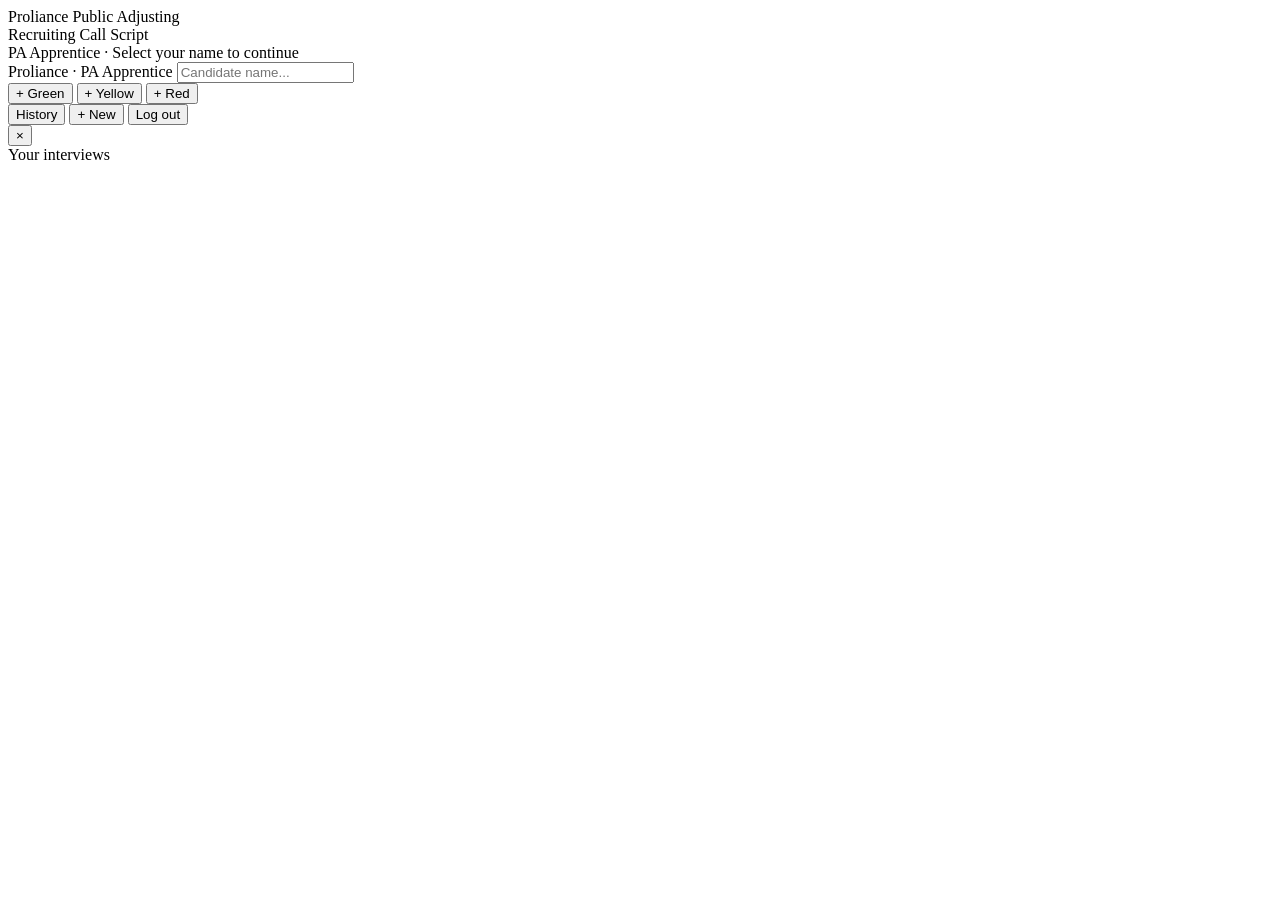
==== index.html @ 70bd9bb1 "Add files via upload" ====
<!DOCTYPE html>
<html lang="en">
<head>
  <meta charset="UTF-8">
  <meta name="viewport" content="width=device-width, initial-scale=1.0">
  <title>Proliance — PA Apprentice Recruiting Script</title>
  <link rel="stylesheet" href="style.css">
</head>
<body>

<!-- LOGIN -->
<div id="login-screen">
  <div class="login-box">
    <div class="login-logo">Proliance Public Adjusting</div>
    <div class="login-title">Recruiting Call Script</div>
    <div class="login-sub">PA Apprentice · Select your name to continue</div>
    <div class="user-btns" id="user-btns"></div>
  </div>
</div>

<!-- APP -->
<div id="app">
  <div class="topbar">
    <div class="topbar-left">
      <span class="topbar-logo">Proliance · PA Apprentice</span>
      <input class="cand-input" id="cand-name" placeholder="Candidate name...">
      <span id="employ-pill" class="pill" style="display:none"></span>
      <span id="lane-pill" class="pill" style="display:none"></span>
      <div class="flag-bar">
        <button class="flag-btn" data-color="green">+ Green</button>
        <button class="flag-btn" data-color="amber">+ Yellow</button>
        <button class="flag-btn" data-color="red">+ Red</button>
      </div>
    </div>
    <div class="topbar-right">
      <button class="hist-btn" onclick="openHistory()">History</button>
      <button class="hist-btn" id="new-btn">+ New</button>
      <button class="logout-btn" onclick="logout()">Log out</button>
    </div>
  </div>
  <div class="flags-strip" id="flags-strip"></div>
  <div class="prog-bar"><div class="prog-fill" id="prog-fill" style="width:0%"></div></div>
  <div class="app-inner">
    <div id="sidebar"></div>
    <div id="scroll-area"></div>
  </div>
</div>

<!-- HISTORY MODAL -->
<div class="modal-overlay" id="hist-modal" onclick="if(event.target===this)closeHistory()">
  <div class="modal">
    <button class="modal-close" onclick="closeHistory()">×</button>
    <div class="modal-title">Your interviews</div>
    <div id="hist-list"></div>
  </div>
</div>

<script src="data.js"></script>
<script src="script.js"></script>
</body>
</html>
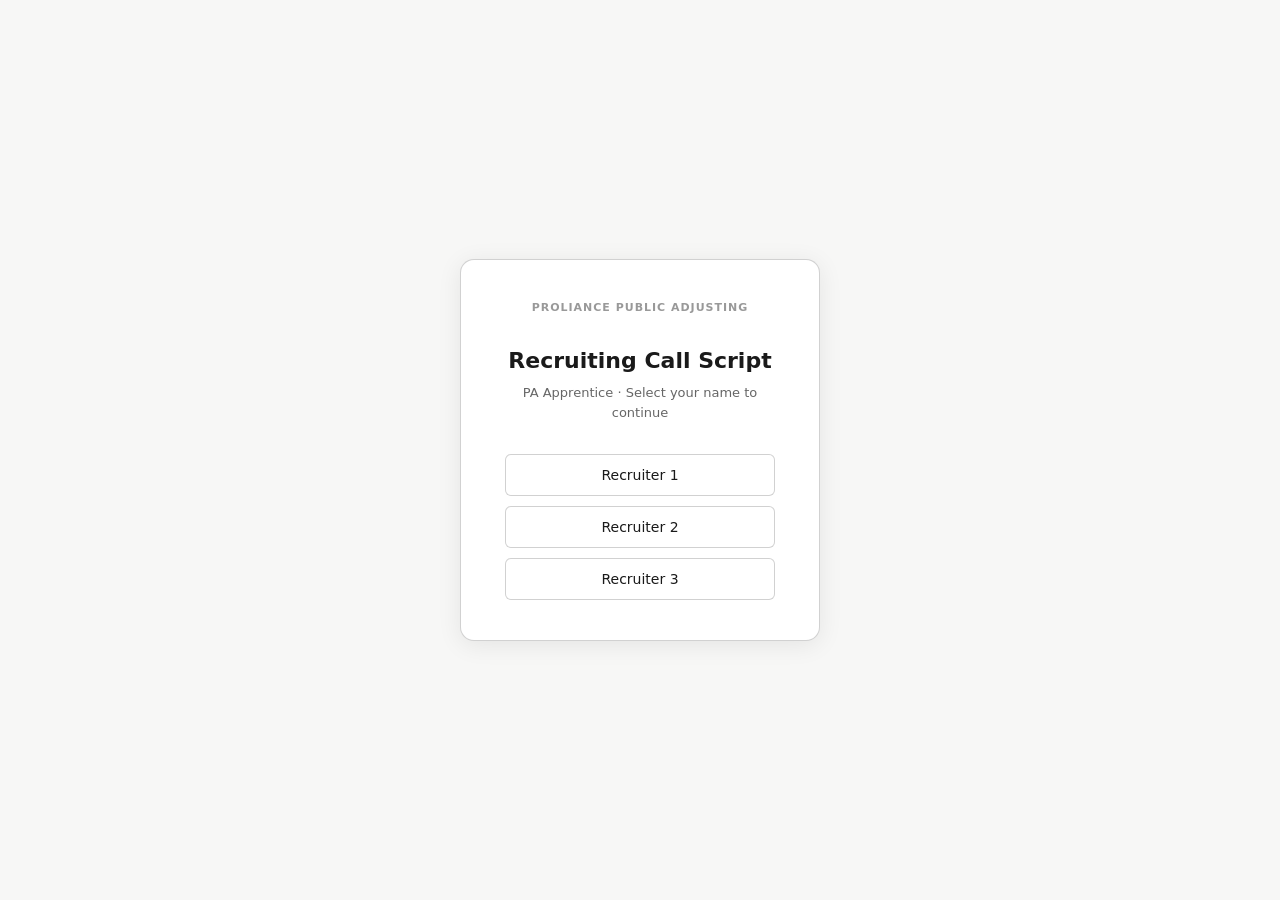
==== commit 7bc8558b: "Add files via upload" ====
--- a/index.html
+++ b/index.html
@@ -55,7 +55,1492 @@
   </div>
 </div>
 
-<script src="data.js"></script>
-<script src="script.js"></script>
+<script>
+const USERS = ['Recruiter 1', 'Recruiter 2', 'Recruiter 3'];
+
+const STEPS = [
+  // ─── STEP 1: FRAME ───
+  {
+    id: 'frame',
+    label: 'Frame the call',
+    section: 'Opening',
+    cards: [
+      {
+        type: 'context',
+        text: 'Target: 30–45 seconds. Set the tone before anything else. This is what lowers the guard.'
+      },
+      {
+        type: 'employment',
+        question: 'First — are they currently working or between jobs?',
+        opts: [
+          { label: 'Currently employed', val: 'employed', style: 'g' },
+          { label: 'Not currently employed', val: 'unemployed', style: 'r' },
+          { label: 'Irregular / on-call income', val: 'irregular', style: 'a' },
+        ]
+      },
+      {
+        type: 'say',
+        text: '"Hi, this is [your name] with Proliance. Thanks for taking the time."\n\n"I\'m not the decision maker here — my role is really to slow things down, understand why you\'re exploring this, and help you figure out if this actually makes sense for you right now."\n\n"A lot of people are interested in sales, but interest alone doesn\'t always mean it\'s the right move."\n\n"I\'ll be honest with you as we go — if it aligns, I\'ll tell you. If it doesn\'t, I\'ll tell you that too."'
+      },
+      {
+        type: 'note',
+        text: 'That shift — "I\'m not the decision maker" — is what lowers the guard. People stop performing and start being real. Do not skip it.'
+      },
+    ]
+  },
+
+  // ─── STEP 2: LEARN ───
+  {
+    id: 'learn',
+    label: 'Learn their situation',
+    section: 'Opening',
+    cards: [
+      { type: 'context', text: 'Target: 2–3 minutes. Ask all three in order. Mirror back exactly what you hear — their words, not your paraphrase.' },
+      { type: 'ask', text: '"Can you walk me through your current or most recent role — what you do there and how long you\'ve been doing it?"' },
+      { type: 'ask', text: '"What do you like most about it?"' },
+      { type: 'ask', text: '"And what\'s not working anymore — what actually made you start looking?"' },
+      {
+        type: 'note',
+        text: 'Mirror back exactly what you heard. Repeat their key words — don\'t paraphrase. This prompts them to go deeper on their own.'
+      },
+      {
+        type: 'rule',
+        text: 'If the answer is vague or painless — name it directly:\n\n"I\'m not hearing anything urgent yet. Does staying where you are another year feel okay — or does something need to change now?"\n\nThen move to Gate 1. Do not probe further.'
+      },
+      {
+        type: 'rating',
+        label: 'Rate the pain signal',
+        key: 'pain'
+      }
+    ]
+  },
+
+  // ─── STEP 3: GATE 1 ───
+  {
+    id: 'gate1',
+    label: 'Gate 1 — Sales identity',
+    section: 'The Gates',
+    gate: true,
+    gateNum: 1,
+    gateTitle: 'Did they choose sales — or were they pointed here?',
+    cards: [
+      { type: 'context', text: 'This gate must open before you move anywhere. One question. Their answer tells you the bucket.' },
+      { type: 'ask', text: '"You applied for a sales role specifically — of all the directions you could go, what made sales the one you wanted to pursue?"' },
+      {
+        type: 'listen',
+        items: [
+          'PASS — Named a specific reason they chose sales. Connects to something they want to build, prove, or earn.',
+          'PASS — Applied to similar roles in this space. Still intentional.',
+          'FAIL — "My friend said I\'d be good at it." Someone else pointed them here.',
+          'FAIL — "I\'ve been applying to a lot of things." Sales is one of several options.',
+          'FAIL — "It looked interesting." No real reason. Curious, not committed.'
+        ]
+      },
+      {
+        type: 'note',
+        text: 'Someone who arrives at sales on their own is choosing. Someone who was recommended here is exploring. Only one stays when week three is hard.'
+      },
+      {
+        type: 'recruiter_note',
+        ressa: 'If they arrived because someone told them they\'d be good at it — that\'s feedback, not identity. Probe: "But what is it about sales that YOU feel pulled toward — not what others see, but what you see in yourself?" If still nothing — Gate 1 is closed.',
+        sheen: 'Watch for candidates who sound enthusiastic but haven\'t made a real decision. Positive energy is not sales identity. Hold this gate before moving to lane questions.',
+        felize: 'Make the gate explicit — if they seem right but haven\'t named a specific reason, ask directly before proceeding.'
+      },
+      {
+        type: 'explore_exit',
+        label: 'Exploring but genuinely likes sales?',
+        probe: '"It sounds like you\'re still figuring out if sales is the direction. What I\'ve found is that people who do well here have usually already decided this is the path — not testing it. Where are you on that?"',
+        exit: '"We\'re specifically looking for people who\'ve researched this space and are moving toward it with a clear reason. From what you\'ve shared, it sounds like you\'re still figuring out the direction. I don\'t think this is the right timing — but when that becomes clearer, feel free to reach back out."'
+      },
+      { type: 'gate_pass', key: 'gate1' }
+    ]
+  },
+
+  // ─── STEP 4: MENU / LANE ───
+  {
+    id: 'lane',
+    label: 'Menu + Lane',
+    section: 'The Gates',
+    cards: [
+      {
+        type: 'context',
+        text: 'Skip the menu if they already told you their driver clearly in Learn. Use it only if they\'re floating. Once they pick a lane — stay in it.'
+      },
+      {
+        type: 'menu',
+        question: 'If they\'re floating — use the menu:',
+        say: '"Most of the time when someone starts looking seriously, there\'s one thing underneath it driving the move. It usually comes down to one of three:"\n\n"One — financial. No matter how hard they work, the paycheck doesn\'t really move."\n\n"Two — growth. It\'s the same routine, and it feels stuck."\n\n"Three — environment. The pace is too slow, too predictable. They want somewhere that demands more."\n\n"Which one feels closest to what\'s actually moving you right now?"'
+      },
+      {
+        type: 'lane_choice',
+        question: 'Which lane?',
+        opts: [
+          { label: 'Lane A — Financial', val: 'A', style: 'b' },
+          { label: 'Lane B — Growth', val: 'B', style: 'b' },
+          { label: 'Lane C — Environment', val: 'C', style: 'b' },
+          { label: 'Lane D — Not employed', val: 'D', style: 'a' },
+        ]
+      }
+    ]
+  },
+
+  // ─── STEP 5: LANE QUESTIONS ───
+  {
+    id: 'lane_questions',
+    label: 'Lane questions',
+    section: 'The Gates',
+    cards: [
+      {
+        type: 'lane_content',
+        lanes: {
+          A: [
+            { type: 'ask', text: 'RISK APPETITE: "Two job offers — one is easy, stable, guaranteed pay every two weeks. The other is harder, real risk, but $60K to $100K a year if you put in the work. Which one and why?"' },
+            { type: 'rule', text: 'Stop talking. How quickly and specifically they answer tells you their real relationship with risk.' },
+            { type: 'ask', text: 'ROOT CAUSE: "What\'s going on financially right now that\'s making you look for something different?"\n\n"Is this something you need to change now — or something that would just be nice to change eventually?"' },
+            { type: 'ask', text: 'CONSEQUENCE: "If nothing changed financially over the next 12 months — same income, same structure — would you be okay with that? Or would that actually be a problem?"\n\n"What specifically would you be giving up — what\'s the thing you keep putting off because the money isn\'t there yet?"' },
+            { type: 'note', text: 'Let the silence work. This is where the anchor becomes visible. If they name something specific — that\'s real. If they can\'t — the cost of staying isn\'t real enough yet.' },
+          ],
+          B: [
+            { type: 'ask', text: 'THE CEILING: "What is your current role actually doing for you in terms of growth right now? And where is it falling short from what you expected?"' },
+            { type: 'ask', text: 'THE CATALYST: "Was there a specific moment — something that happened — that made you realize you needed to make a move?"' },
+            { type: 'note', text: 'Someone with real urgency will have a moment. Someone casually exploring usually won\'t. No moment = higher chance of Bucket 2 or 6.' },
+            { type: 'ask', text: 'WHY SALES: "Of all the ways you could build new skills — what made sales the direction you wanted to go?"' },
+            { type: 'ask', text: 'CONSEQUENCE: "If you don\'t build this over the next year — same place, same role, same skill set — what does that actually mean for you?"' },
+          ],
+          C: [
+            { type: 'ask', text: 'WHAT\'S MISSING: "What about your current role feels too easy or not pushing you anymore?"' },
+            { type: 'ask', text: 'DEFINE IT: "When you say you want a challenge — what do you actually mean? More pressure, more responsibility, or faster feedback on your performance?"' },
+            { type: 'rule', text: '"Excitement" and "meeting new people" are red flags here. "Pressure" and "accountability" are good signals.' },
+            { type: 'ask', text: 'HISTORY: "When was the last time you put yourself in something uncomfortable — not because you had to, but because you chose to? What did you choose, and what made it hard?"' },
+            { type: 'say', text: 'D2D REALITY CHECK: "I want to be honest about what the challenge actually looks like here. It\'s not variety. Most days look very similar. You\'re knocking doors, getting rejected, and coming back the next day and doing it again. The challenge is showing up consistently when the results are lagging and the novelty is gone."\n\n"What part of that do you think would be hardest for you day-to-day?"' },
+          ],
+          D: [
+            { type: 'ask', text: '"What happened with your last role — did you leave, or did the situation change on you?"' },
+            { type: 'note', text: 'Open and neutral. The way they tell it matters as much as the content.' },
+            { type: 'ask', text: '"Is that situation different now — is whatever pushed you out resolved on your end?"' },
+            { type: 'say', text: '"I want to be upfront about something important for you, not just for us. This role is 100% commission from day one. Most people earn between $0 and $300 in their first week while learning the process."\n\n"I\'ve seen genuinely talented people not make it — not because they couldn\'t do the job, but because financial pressure caught up with them before they had a chance to ramp."' },
+            { type: 'ask', text: '"What does your situation look like over the next 30 to 60 days? Do you have something covering your basics while you get started here — or is income something you need right away?"' },
+            {
+              type: 'listen',
+              items: [
+                'Has a buffer (savings, partner income, family support) → viable. Continue.',
+                'Acknowledges risk honestly, has a specific plan → viable.',
+                '"I\'ll figure it out" with nothing specific → Bucket 3. Exit.',
+                'Needs income immediately, no backup → Timing exit.',
+              ]
+            },
+            {
+              type: 'exit_block',
+              label: 'TIMING EXIT — say verbatim',
+              text: '"Everything you\'ve told me suggests you could do this well. But stepping into a commission-only role when you need income immediately puts you in a position where you\'re forced to quit before you have a real chance."\n\n"What I\'d suggest: stabilize your income first — even part-time — so when you come into this, you\'re choosing it, not depending on it. When your situation changes, reach back out — I\'d genuinely want to revisit this with you."'
+            }
+          ]
+        }
+      }
+    ]
+  },
+
+  // ─── STEP 6: GATE 2 ───
+  {
+    id: 'gate2',
+    label: 'Gate 2 — Pain + Anchor',
+    section: 'The Gates',
+    gate: true,
+    gateNum: 2,
+    gateTitle: 'Is the pain structural — and is there a specific anchor?',
+    cards: [
+      {
+        type: 'context',
+        text: 'You need both before proceeding. Pain without anchor = quits when something easier shows up. Anchor without pain = doesn\'t move urgently enough.'
+      },
+      {
+        type: 'two_col',
+        left: {
+          label: 'Structural pain — IS',
+          color: 'green',
+          items: ['Miguel: body breaking down after 5 years', 'Luigi: car sales tied to election cycles', 'James T: moved out, debt, tip income aging out'],
+        },
+        right: {
+          label: 'Structural pain — IS NOT',
+          color: 'red',
+          items: ['"I feel stuck."', '"I want more."', '"I\'m not growing."', '"I think I can do better."']
+        }
+      },
+      {
+        type: 'two_col',
+        left: {
+          label: 'Anchor — IS',
+          color: 'green',
+          items: ['Miguel: 3 younger siblings who look up to him', 'Luigi: family — recession-proof income for them specifically', 'James T: independence, debt to clear, moved out'],
+        },
+        right: {
+          label: 'Anchor — IS NOT',
+          color: 'red',
+          items: ['"I want to grow."', '"I want to be successful."', '"I want to prove something."', '"I want to make more money."']
+        }
+      },
+      { type: 'ask', text: '"If nothing changes for you in the next 12 months — same situation, same income — what specifically breaks? Not how would you feel. What actually breaks?"' },
+      { type: 'ask', text: '"What\'s the specific thing you keep putting off because of where you are right now — not a feeling, something concrete."' },
+      {
+        type: 'listen',
+        items: [
+          'PASS — Names something concrete that breaks. Names a specific anchor (person, goal, thing).',
+          'FAIL — "I\'d feel stuck." "I\'d be disappointed." Feelings are not anchors.',
+          'FAIL — Can\'t name what they\'re putting off. Nothing is actually at stake.'
+        ]
+      },
+      {
+        type: 'recruiter_note',
+        ressa: 'Strong pain stories can carry a call without a real anchor underneath. Always probe: "What specifically are you doing this for — outside the job itself? Something concrete." Don\'t move on without it.',
+        sheen: 'Do not move to role overview until you have BOTH pain and anchor. "I want to grow" is not an anchor. "I need to cover my mom\'s rent by October" is an anchor.',
+        felize: 'Make the anchor question explicit every time. If they seem right but haven\'t named something concrete outside the job — ask before proceeding.'
+      },
+      {
+        type: 'exit_block',
+        label: 'EXIT — say verbatim',
+        text: '"If you can\'t name what\'s actually at stake yet, this role is going to feel optional — and optional doesn\'t hold up when the going gets tough. I\'d rather you come back when the reason is solid. Let\'s pause here."'
+      },
+      { type: 'gate_pass', key: 'gate2' }
+    ]
+  },
+
+  // ─── STEP 7: GATE 3 ───
+  {
+    id: 'gate3',
+    label: 'Gate 3 — Commission reality',
+    section: 'The Gates',
+    gate: true,
+    gateNum: 3,
+    gateTitle: 'Before the role overview — they hear the real structure.',
+    cards: [
+      { type: 'context', text: 'This fires immediately after Gates 1 and 2. Before the industry story. Before the mission. Before anything else.' },
+      {
+        type: 'say',
+        text: '"Before I tell you what we do — I want to be straight with you about the pay structure, because it matters."\n\n"This is straight commission. No base salary. In the first few weeks while you\'re learning, you may earn very little — some people earn nothing in week one."\n\n"I\'m telling you now because I\'ve seen people who were genuinely talented and motivated not make it — not because they couldn\'t do the job, but because they weren\'t ready for that phase."'
+      },
+      { type: 'ask', text: '"Does that kind of structure excite you — or does it make you hesitate a little?"' },
+      {
+        type: 'commission_branch',
+        question: 'How do they respond?',
+        opts: [
+          { label: 'Excited — connects to anchor', val: 'excited', style: 'g', note: 'Bucket 1. Continue to role overview.' },
+          { label: 'Real hesitation — names specific obligation', val: 'circumstantial', style: 'a', note: 'Probe for bridge eligibility.' },
+          { label: 'Philosophical — "money will come"', val: 'philosophical', style: 'a', note: 'Yellow flag. Ask runway question.' },
+          { label: 'Wants safety, not upside', val: 'dispositional', style: 'r', note: 'Bucket 7. Exit Speech 1.' },
+        ]
+      },
+      { type: 'ask', text: 'RUNWAY: "Walk me through what your first 30 days looks like financially while you\'re ramping — what\'s covering you?"' },
+      {
+        type: 'listen',
+        items: [
+          'Has specific plan (savings, partner income, family support) → viable. Proceed.',
+          '"I\'ll figure it out" with nothing specific → Bucket 3. Exit Speech 1.',
+          'Needs income immediately → Timing exit.',
+        ]
+      },
+      {
+        type: 'bridge_box',
+        title: 'Salary bridge — for the right candidate only',
+        qualify: ['Naturally good at sales — you can hear it in how they communicate.', 'Real hunger — specific obligations, named anchor.', 'Commission is a logistics barrier, not a motivation gap.', 'Explicitly willing to transition to full commission.'],
+        disqualify: ['Wants predictability or safety — not real obligations.', 'Commission resistance feels dispositional.', 'Cannot articulate why they believe they can succeed on commission.', 'Missing anchor — Shahram lesson: bridge delays exit but doesn\'t prevent it.']
+      },
+      { type: 'gate_pass', key: 'gate3' }
+    ]
+  },
+
+  // ─── STEP 8: BUCKET ───
+  {
+    id: 'bucket',
+    label: 'Assign bucket',
+    section: 'Decision',
+    cards: [
+      { type: 'context', text: 'This decision happens in your head — do not narrate it to the candidate. Assign the bucket, then act immediately.' },
+      {
+        type: 'bucket_picker',
+        buckets: [
+          { num: 1, label: 'Move forward', sub: 'Chose sales intentionally. Names consequence of staying. Chosen discomfort before.', action: 'Send homework now', cls: 'sel-b1' },
+          { num: 2, label: 'Interested, not urgent', sub: '"I\'d be fine either way." Nothing breaks if they wait.', action: 'Exit Speech 1', cls: 'sel-b2' },
+          { num: 3, label: 'Too busy / overloaded', sub: 'Juggling school, other jobs. Treats this as side project.', action: 'Exit Speech 1', cls: 'sel-b3' },
+          { num: 4, label: 'Underestimates the role', sub: 'Overconfidence without specifics. No D2D acknowledgment.', action: 'Exit Speech 1', cls: 'sel-b4' },
+          { num: 5, label: 'Too agreeable / mirroring', sub: 'Repeats your language. "That makes sense" to everything.', action: 'Exit Speech 2', cls: 'sel-b5' },
+          { num: 6, label: 'Exploring / backup option', sub: 'Multiple industries. Sales is one of several options.', action: 'Exit Speech 3', cls: 'sel-b6' },
+          { num: 7, label: 'Avoidance / fear', sub: 'Needs guarantees. Over-intellectualizing. Hesitates around rejection.', action: 'Exit Speech 3', cls: 'sel-b7' },
+          { num: 8, label: 'No clear direction', sub: '"I just want something different." Wants out but doesn\'t know toward what.', action: 'Exit Speech 3', cls: 'sel-b8' },
+        ]
+      },
+      {
+        type: 'exit_speeches',
+        speeches: [
+          {
+            num: 1,
+            label: 'Exit Speech 1 — Readiness / capacity (Buckets 2, 3, 4)',
+            text: '"That makes sense — and honestly, when things aren\'t uncomfortable yet, it\'s harder to commit to something demanding."\n\n"Sales requires choosing discomfort on purpose. Without a strong reason behind it, most people lose momentum once it gets hard."\n\n"I don\'t want to move you forward before that\'s solid. Let\'s pause here — if after sitting with it you feel clear that this is something you want to step into intentionally, you can reach back out and we can revisit."'
+          },
+          {
+            num: 2,
+            label: 'Exit Speech 2 — Mirroring / too agreeable (Bucket 5)',
+            text: '"I want to pause and be honest with you."\n\n"I\'m hearing a lot of agreement — but I\'m not hearing a decision that\'s actually coming from you yet. Door-to-door works best when someone already has a personal reason for choosing it, not one they discover during the interview."\n\n"I don\'t want to move you forward unless that decision is solid. Let\'s pause here."'
+          },
+          {
+            num: 3,
+            label: 'Exit Speech 3 — Exploring / avoidance / no direction (Buckets 6, 7, 8)',
+            text: '"From what you\'ve shared, it sounds like you know you want to leave your current situation — but you haven\'t fully landed on what you\'re actually moving toward."\n\n"What usually happens when someone steps into a demanding role without that clarity is they realize a week or two in they didn\'t really choose it — they just wanted out."\n\n"Let\'s pause here. Take some time to get clear on what you actually want your next chapter to look like. If and when that becomes clear, you\'re welcome to reach back out."'
+          }
+        ]
+      }
+    ]
+  },
+
+  // ─── STEP 9: ROLE OVERVIEW ───
+  {
+    id: 'role',
+    label: 'Role overview',
+    section: 'Role Overview',
+    bucket1Only: true,
+    cards: [
+      { type: 'context', text: 'Bucket 1 only. All three gates must be open before this section. Target: 8–10 minutes.' },
+      {
+        type: 'beats',
+        title: 'Industry & mission — four beats, always in this order',
+        beats: [
+          { label: 'Beat 1 — The right', text: '"A lot of homeowners don\'t know that when there are storm damages on their roof, their sidings or gutters — majority of the cost to fix or replace that should be covered by their insurance. Homeowners should not pay out of pocket. That\'s what the insurance is there for."' },
+          { label: 'Beat 2 — The problem', text: '"But the reality is most homeowners don\'t even know that. And instead of stepping in, insurance companies drag the process, make it slow and confusing — and in most cases, they\'ll deny claims even when there\'s visible damage."' },
+          { label: 'Beat 3 — The solution', text: '"This is where we come in. We guide homeowners through the entire process — from inspection, to paperwork, all the way through construction. And if the insurance company denies the claim, we step in and fight for them."' },
+          { label: 'Beat 4 — The meaning', text: '"To some it\'s just a job. But the more you\'re out there, on the front lines, you really see how much this actually helps people. They don\'t have to come out of pocket — that\'s money they can use for groceries, for savings, for things that actually matter."' },
+        ]
+      },
+      { type: 'ask', text: '"How does that land for you? Because some people hear this and feel the mission. Others hear about a sales job. Which one are you feeling right now?"' },
+      {
+        type: 'say',
+        text: 'D2D FRAME:\n"Every company has its own process. Ours happens to be door-to-door — and I want to tell you why. We\'ve done cold calling. We\'ve done social media — those work. But they\'re slower. You\'re waiting. You don\'t control when things happen."\n\n"With door-to-door, you show up, you take action, and you get an answer right away. Sometimes that same day. And that\'s why it works for us."'
+      },
+      {
+        type: 'say',
+        text: 'DAY TO DAY:\n"At the start, your role is focused. You go door-to-door in areas where we know there\'s been storm damage. You start conversations and offer a free roof inspection, and when someone\'s interested — you schedule it."\n\n"You\'re not doing this alone. You\'re paired with a mentor who\'s in the field with you. When you set an appointment, they do the inspection and close the deal. Same day."\n\n"Leaders here don\'t manage from a desk. They\'re out there. That\'s the culture."'
+      },
+      { type: 'ask', text: '"A lot of people picture sales differently than this — what did you expect, and how does this compare?"' },
+      { type: 'ask', text: '"What\'s harder for you personally — starting a conversation with a complete stranger, or letting go and moving on quickly when someone says they\'re not interested?"' },
+      {
+        type: 'growth_investment',
+        say: '"Here at Proliance, growth is not a slogan on a wall — it\'s actually what we care about most. Recently we had two members of our team pass their examination as Licensed Public Adjusters."',
+        ask: '"If you become part of the team and you\'re out there — what kind of growth do you want to see in yourself?"',
+        note: '"I\'ll take note of that — I want our team to know exactly how to support you."',
+        followup: '"And what if you\'re already really good at that — what would you do with that skill set then? Do you want to be in leadership one day?"'
+      },
+      {
+        type: 'social_proof',
+        title: 'Matched social proof — two sentences, exact background match',
+        note: 'Only use if you have a genuine match. A close match delivered authentically beats a perfect story delivered generically.',
+        roster: [
+          { name: 'Michelle', background: 'Bartender (Red Lobster)', role: 'Licensed PA + Team Lead', line: '"She used to bartend. She\'s now a licensed public adjuster leading her own team."' },
+          { name: 'Mimi', background: 'Food service industry', role: 'Apprentice — $800–$900/week', line: '"She came from the food industry. She\'s earning $800 a week and outperforming most of the team."' },
+          { name: 'Sean', background: 'Warehouse / no sales background', role: 'Team Lead — promoted in 1 month', line: '"He came from the warehouse with zero sales experience. Within a month he was leading people."' },
+        ]
+      },
+      {
+        type: 'pay',
+        say: '"Pay is straight commission. For every appointment you set that signs — meaning after the inspection the homeowner signs the contract — you earn between $200 and $300."\n\n"Our team on the lower end consistently earns $600 to $1,000 a week. If you commit to the non-negotiable — one signed appointment a week — that\'s $1,000 to $1,500. Our commission rate is about twice the industry average."\n\n"We pay weekly. No ceiling."\n\n"Everyone starts at the apprentice level. Consistency and initiative move you into leadership. At that point you\'re closing deals yourself — 5 to 7% on jobs that average $25,000 to $30,000."'
+      },
+      { type: 'ask', text: '"Does that land where you need it to — based on what you told me earlier?"' },
+      { type: 'rule', text: 'Stop after the question. The right candidate doesn\'t need convincing. If they ask for more — give it. Do not over-explain.' },
+      { type: 'ask', text: 'FIT CHECK: "Based on everything we\'ve talked about — does this feel like it fits how you operate? Or would this be a stretch right now?"' },
+      { type: 'ask', text: 'LOGISTICS: "We\'re based in Westmont — can you get there consistently? This is full-time, around 40 hours a week in the field. Does that work for you right now?"' },
+    ]
+  },
+
+  // ─── STEP 10: HOMEWORK ───
+  {
+    id: 'homework',
+    label: 'Homework send',
+    section: 'Close',
+    cards: [
+      { type: 'context', text: 'Three paths based on where they landed. Read the decision rules before choosing.' },
+      {
+        type: 'hw_paths',
+        paths: [
+          {
+            label: 'Path 1 — Clear Bucket 1 (send during the call)',
+            color: 'green',
+            say: '"Before we wrap up — I\'m going to send you our Instagram page right now. It\'s a documentary of what we actually do in the field. Real rejections, how we turn no into yes. Real moments, not a highlight reel."\n\n"After you watch it — I need you to text me back today before 4pm. One question: did anything change for you after watching, and what specifically?"',
+            rule: 'If they won\'t confirm the 4pm deadline — do not send. A hungry candidate confirms immediately. "I\'ll try" or "probably" = Bucket 2 → Exit Speech 1.'
+          },
+          {
+            label: 'Path 2 — 50/50 (second call protocol)',
+            color: 'amber',
+            say: '"I think there\'s something here, but I want to make sure before we go further."\n\n"I\'m going to send you our Instagram page. Watch the videos — and text me back before 4pm today with one thing: did anything change for you after watching, and what specifically?"\n\n"If your answer tells me this is genuinely something you want to step into — I\'ll call you back and we\'ll move forward."',
+            rule: 'Specific engaged answer → Bucket 1, proceed. Vague ("looks good") → Bucket 2, Exit Speech 1. No response by 4pm → Bucket 6, no follow-up needed.'
+          },
+          {
+            label: 'Path 3 — Buckets 2–8 (exit speech only)',
+            color: 'red',
+            say: 'Exit speech → end call → no homework sent. Full stop.',
+            rule: null
+          }
+        ]
+      }
+    ]
+  },
+
+  // ─── STEP 11: DEBRIEF ───
+  {
+    id: 'debrief',
+    label: 'Debrief + verdict',
+    section: 'Close',
+    cards: [
+      { type: 'context', text: 'Quick self-assessment after the call ends. Use this to build pattern recognition over time.' },
+      {
+        type: 'debrief_questions',
+        questions: [
+          { key: 'db_pain', label: 'Pain signal', q: 'Did they name something structural — or just feelings?', opts: ['Structural — real problem', 'Vague — feelings only', 'Mixed'] },
+          { key: 'db_anchor', label: 'Anchor', q: 'Did they name a specific person, goal, or concrete thing outside the job?', opts: ['Yes — specific', 'Sort of — unclear', 'No anchor named'] },
+          { key: 'db_identity', label: 'Sales identity', q: 'Did they choose sales — or were they pointed here?', opts: ['Chose it — specific reason', 'Exploring / recommended', 'Unclear'] },
+          { key: 'db_commission', label: 'Commission reaction', q: 'How did they respond to straight commission?', opts: ['Excited — connected to anchor', 'Circumstantial hesitation', 'Philosophical', 'Avoidance / safety-seeking'] },
+          { key: 'db_gate1', label: 'Gate 1', q: 'Did Gate 1 open cleanly?', opts: ['Open — clear pass', 'Borderline', 'Closed — exited'] },
+          { key: 'db_gate2', label: 'Gate 2', q: 'Did Gate 2 open cleanly?', opts: ['Open — both pain and anchor', 'Pain only', 'Anchor only', 'Neither — exited'] },
+        ]
+      },
+      {
+        type: 'verdict',
+        verdicts: [
+          { val: 'bucket1', label: '✅ Bucket 1 — Homework sent', color: 'green' },
+          { val: 'fifty', label: '🟡 50/50 — Waiting on HW response', color: 'amber' },
+          { val: 'exit1', label: '❌ Exit Speech 1 delivered', color: 'red' },
+          { val: 'exit2', label: '❌ Exit Speech 2 delivered', color: 'red' },
+          { val: 'exit3', label: '❌ Exit Speech 3 delivered', color: 'red' },
+          { val: 'timing', label: '⏳ Timing exit — reach back out later', color: 'amber' },
+        ]
+      },
+      { type: 'notes_area', label: 'Call notes', key: 'final_notes' },
+      { type: 'save_export' }
+    ]
+  }
+];
+
+
+// ─── STATE ───────────────────────────────────────────────────────
+let state = {
+  user: null,
+  currentStep: 0,
+  answers: {},
+  flags: [],
+  notes: {},
+  candName: '',
+  startTime: null,
+};
+
+function saveState() {
+  if (!state.user) return;
+  localStorage.setItem('pla_state_' + state.user, JSON.stringify(state));
+}
+
+function loadState(user) {
+  const raw = localStorage.getItem('pla_state_' + user);
+  if (raw) {
+    try { Object.assign(state, JSON.parse(raw)); } catch(e) {}
+  }
+}
+
+function getHistory(user) {
+  const raw = localStorage.getItem('pla_history_' + user);
+  try { return JSON.parse(raw) || []; } catch(e) { return []; }
+}
+
+function saveToHistory() {
+  if (!state.user) return;
+  const hist = getHistory(state.user);
+  const entry = {
+    id: Date.now(),
+    name: state.candName || 'Unnamed candidate',
+    date: new Date().toLocaleDateString(),
+    time: new Date().toLocaleTimeString([], {hour:'2-digit',minute:'2-digit'}),
+    verdict: state.answers.verdict || null,
+    bucket: state.answers.bucket || null,
+    answers: { ...state.answers },
+    flags: [...state.flags],
+    notes: { ...state.notes },
+  };
+  hist.unshift(entry);
+  if (hist.length > 40) hist.length = 40;
+  localStorage.setItem('pla_history_' + state.user, JSON.stringify(hist));
+}
+
+// ─── LOGIN ───────────────────────────────────────────────────────
+function initLogin() {
+  const wrap = document.getElementById('user-btns');
+  USERS.forEach(u => {
+    const btn = document.createElement('button');
+    btn.className = 'user-btn';
+    btn.textContent = u;
+    btn.onclick = () => loginAs(u);
+    wrap.appendChild(btn);
+  });
+}
+
+function loginAs(user) {
+  state.user = user;
+  loadState(user);
+  document.getElementById('login-screen').style.display = 'none';
+  const app = document.getElementById('app');
+  app.classList.add('visible');
+  initApp();
+}
+
+function logout() {
+  saveState();
+  state = { user: null, currentStep: 0, answers: {}, flags: [], notes: {}, candName: '', startTime: null };
+  document.getElementById('app').classList.remove('visible');
+  document.getElementById('login-screen').style.display = 'flex';
+}
+
+// ─── INIT APP ───────────────────────────────────────────────────
+function initApp() {
+  state.startTime = state.startTime || Date.now();
+  buildSidebar();
+  renderStep(state.currentStep);
+
+  const inp = document.getElementById('cand-name');
+  inp.value = state.candName || '';
+  inp.addEventListener('input', () => {
+    state.candName = inp.value;
+    saveState();
+  });
+
+  document.getElementById('new-btn').onclick = newInterview;
+
+  document.querySelectorAll('.flag-btn').forEach(btn => {
+    btn.addEventListener('click', () => addFlag(btn.dataset.color));
+  });
+
+  renderFlags();
+  updateProgress();
+}
+
+function newInterview() {
+  if (!confirm('Start a new interview? Current session will be saved to history.')) return;
+  saveToHistory();
+  state.currentStep = 0;
+  state.answers = {};
+  state.flags = [];
+  state.notes = {};
+  state.candName = '';
+  state.startTime = Date.now();
+  document.getElementById('cand-name').value = '';
+  document.getElementById('employ-pill').style.display = 'none';
+  document.getElementById('lane-pill').style.display = 'none';
+  saveState();
+  buildSidebar();
+  renderStep(0);
+  updateProgress();
+  renderFlags();
+}
+
+// ─── SIDEBAR ───────────────────────────────────────────────────
+function buildSidebar() {
+  const sb = document.getElementById('sidebar');
+  sb.innerHTML = '';
+  let lastSection = null;
+  STEPS.forEach((step, i) => {
+    if (step.section !== lastSection) {
+      if (lastSection) {
+        const div = document.createElement('div');
+        div.className = 'sb-divider';
+        sb.appendChild(div);
+      }
+      const sec = document.createElement('div');
+      sec.className = 'sb-sec';
+      sec.textContent = step.section;
+      sb.appendChild(sec);
+      lastSection = step.section;
+    }
+    const item = document.createElement('div');
+    item.className = 'sb-item' + (i === state.currentStep ? ' active' : '') + (isStepDone(i) ? ' done' : '');
+    item.id = 'sb-' + i;
+    item.dataset.step = i;
+
+    const dot = document.createElement('span');
+    dot.className = 'sb-dot';
+    item.appendChild(dot);
+
+    const lbl = document.createElement('span');
+    lbl.textContent = step.label;
+    item.appendChild(lbl);
+
+    if (step.gate) {
+      const passed = state.answers['gate' + step.gateNum + '_passed'];
+      const rating = document.createElement('span');
+      rating.className = 'sb-rating';
+      rating.textContent = passed === 'yes' ? '✓' : passed === 'no' ? '✗' : '';
+      rating.style.color = passed === 'yes' ? 'var(--green)' : 'var(--red)';
+      item.appendChild(rating);
+    }
+
+    item.onclick = () => goStep(i);
+    sb.appendChild(item);
+  });
+}
+
+function isStepDone(i) {
+  return i < state.currentStep;
+}
+
+function updateSidebar() {
+  document.querySelectorAll('.sb-item').forEach(el => {
+    const i = parseInt(el.dataset.step);
+    el.className = 'sb-item' + (i === state.currentStep ? ' active' : '') + (isStepDone(i) ? ' done' : '');
+    const step = STEPS[i];
+    if (step && step.gate) {
+      const passed = state.answers['gate' + step.gateNum + '_passed'];
+      const rating = el.querySelector('.sb-rating');
+      if (rating) {
+        rating.textContent = passed === 'yes' ? '✓' : passed === 'no' ? '✗' : '';
+        rating.style.color = passed === 'yes' ? 'var(--green)' : 'var(--red)';
+      }
+    }
+  });
+}
+
+function goStep(i) {
+  state.currentStep = i;
+  saveState();
+  buildSidebar();
+  renderStep(i);
+  updateProgress();
+  document.getElementById('scroll-area').scrollTop = 0;
+}
+
+// ─── PROGRESS ─────────────────────────────────────────────────
+function updateProgress() {
+  const pct = Math.round((state.currentStep / (STEPS.length - 1)) * 100);
+  document.getElementById('prog-fill').style.width = pct + '%';
+}
+
+// ─── FLAGS ────────────────────────────────────────────────────
+function addFlag(color) {
+  const text = prompt('Add a note for this flag:');
+  if (!text) return;
+  state.flags.push({ color, text, time: new Date().toLocaleTimeString([], {hour:'2-digit',minute:'2-digit'}) });
+  saveState();
+  renderFlags();
+}
+
+function renderFlags() {
+  const strip = document.getElementById('flags-strip');
+  strip.innerHTML = '';
+  if (!state.flags.length) { strip.classList.remove('visible'); return; }
+  strip.classList.add('visible');
+  state.flags.forEach((f, i) => {
+    const chip = document.createElement('span');
+    chip.className = 'flag-chip';
+    chip.style.background = f.color === 'green' ? 'var(--green-bg)' : f.color === 'amber' ? 'var(--amber-bg)' : 'var(--red-bg)';
+    chip.style.color = f.color === 'green' ? 'var(--green)' : f.color === 'amber' ? 'var(--amber)' : 'var(--red)';
+    chip.textContent = f.time + ' — ' + f.text;
+    chip.title = 'Click to remove';
+    chip.style.cursor = 'pointer';
+    chip.onclick = () => { state.flags.splice(i, 1); saveState(); renderFlags(); };
+    strip.appendChild(chip);
+  });
+}
+
+// ─── STEP RENDERING ──────────────────────────────────────────
+function renderStep(idx) {
+  const area = document.getElementById('scroll-area');
+  area.innerHTML = '';
+  const step = STEPS[idx];
+  if (!step) return;
+
+  const eyebrow = document.createElement('div');
+  eyebrow.className = 'step-eye';
+  eyebrow.textContent = step.section + ' · Step ' + (idx + 1) + ' of ' + STEPS.length;
+  area.appendChild(eyebrow);
+
+  if (step.gate) {
+    const gHeader = document.createElement('div');
+    gHeader.style.cssText = 'background:var(--bg2);border:1px solid var(--border2);border-radius:var(--radius);padding:14px 18px;margin-bottom:18px;display:flex;align-items:center;gap:14px';
+    gHeader.innerHTML = `<div style="background:#1B3A6B;color:#fff;border-radius:6px;padding:8px 14px;font-weight:700;font-size:13px;white-space:nowrap">GATE ${step.gateNum}</div><div><div style="font-weight:700;font-size:15px">${step.label.split('—')[1]?.trim() || step.label}</div><div style="font-size:12px;color:var(--text2);margin-top:2px">${step.gateTitle}</div></div>`;
+    area.appendChild(gHeader);
+  } else {
+    const title = document.createElement('div');
+    title.className = 'step-title';
+    title.textContent = step.label;
+    area.appendChild(title);
+  }
+
+  step.cards.forEach(card => {
+    area.appendChild(renderCard(card, step));
+  });
+
+  // Nav buttons
+  const nav = document.createElement('div');
+  nav.className = 'nav-row';
+  if (idx > 0) {
+    const back = document.createElement('button');
+    back.className = 'btn-sec';
+    back.textContent = '← Back';
+    back.onclick = () => goStep(idx - 1);
+    nav.appendChild(back);
+  }
+  if (idx < STEPS.length - 1) {
+    const next = document.createElement('button');
+    next.className = 'btn-primary';
+    next.textContent = idx === STEPS.length - 2 ? 'Debrief →' : 'Next →';
+    next.onclick = () => goStep(idx + 1);
+    nav.appendChild(next);
+  }
+  area.appendChild(nav);
+}
+
+// ─── CARD RENDERERS ──────────────────────────────────────────
+function renderCard(card, step) {
+  const wrap = document.createElement('div');
+
+  switch(card.type) {
+    case 'context': return renderContext(card);
+    case 'say': return renderTag('say', 'SAY', card.text);
+    case 'ask': return renderTag('ask', 'ASK', card.text);
+    case 'note': return renderTag('note', 'NOTE', card.text);
+    case 'rule': return renderTag('rule', 'RULE', card.text);
+    case 'listen': return renderListen(card);
+    case 'exit_block': return renderExitBlock(card);
+    case 'recruiter_note': return renderRecruiterNote(card);
+    case 'employment': return renderEmployment(card);
+    case 'menu': return renderMenu(card);
+    case 'lane_choice': return renderLaneChoice(card);
+    case 'lane_content': return renderLaneContent(card);
+    case 'commission_branch': return renderCommissionBranch(card);
+    case 'bridge_box': return renderBridgeBox(card);
+    case 'gate_pass': return renderGatePass(card);
+    case 'bucket_picker': return renderBucketPicker(card);
+    case 'exit_speeches': return renderExitSpeeches(card);
+    case 'beats': return renderBeats(card);
+    case 'growth_investment': return renderGrowthInvestment(card);
+    case 'social_proof': return renderSocialProof(card);
+    case 'pay': return renderTag('say', 'PAY STRUCTURE', card.say || card.text);
+    case 'hw_paths': return renderHWPaths(card);
+    case 'debrief_questions': return renderDebrief(card);
+    case 'verdict': return renderVerdict(card);
+    case 'notes_area': return renderNotesArea(card);
+    case 'save_export': return renderSaveExport();
+    case 'explore_exit': return renderExploreExit(card);
+    case 'rating': return renderRating(card);
+    case 'two_col': return renderTwoCol(card);
+    case 'bridge_box': return renderBridgeBox(card);
+    default: return wrap;
+  }
+}
+
+function renderContext(card) {
+  const p = document.createElement('p');
+  p.style.cssText = 'font-size:12.5px;color:var(--text2);margin-bottom:14px;line-height:1.6;font-style:italic';
+  p.textContent = card.text;
+  return p;
+}
+
+function renderTag(type, label, text) {
+  const card = document.createElement('div');
+  card.className = 'card';
+  const tag = document.createElement('span');
+  tag.className = 'tag t-' + type;
+  tag.textContent = label;
+  card.appendChild(tag);
+  const hint = document.createElement('span');
+  hint.className = 'edit-hint';
+  hint.textContent = 'click to edit';
+  card.appendChild(hint);
+  const p = document.createElement('div');
+  p.className = 'q-text editable';
+  p.contentEditable = true;
+  p.style.whiteSpace = 'pre-wrap';
+  p.textContent = text;
+  card.appendChild(p);
+  return card;
+}
+
+function renderListen(card) {
+  const wrap = document.createElement('div');
+  wrap.className = 'card';
+  const tag = document.createElement('span');
+  tag.className = 'tag t-listen';
+  tag.textContent = 'LISTEN FOR';
+  wrap.appendChild(tag);
+  card.items.forEach(item => {
+    const p = document.createElement('div');
+    p.className = 'kv-text editable';
+    p.contentEditable = true;
+    p.style.cssText = 'padding:4px 0;border-bottom:1px solid var(--border)';
+    const isPass = item.startsWith('PASS');
+    const isFail = item.startsWith('FAIL');
+    if (isPass) p.innerHTML = '<strong style="color:var(--green)">PASS</strong> ' + item.slice(5);
+    else if (isFail) p.innerHTML = '<strong style="color:var(--red)">FAIL</strong> ' + item.slice(5);
+    else p.textContent = item;
+    wrap.appendChild(p);
+  });
+  return wrap;
+}
+
+function renderExitBlock(card) {
+  const wrap = document.createElement('div');
+  const eb = document.createElement('div');
+  eb.className = 'exit-block';
+  const lbl = document.createElement('div');
+  lbl.className = 'exit-lbl';
+  lbl.textContent = card.label || 'EXIT — say verbatim';
+  eb.appendChild(lbl);
+  const say = document.createElement('div');
+  say.className = 'exit-say editable';
+  say.contentEditable = true;
+  say.style.whiteSpace = 'pre-wrap';
+  say.textContent = card.text;
+  eb.appendChild(say);
+  wrap.appendChild(eb);
+  return wrap;
+}
+
+function renderRecruiterNote(card) {
+  const wrap = document.createElement('div');
+  const user = state.user;
+  const idx = USERS.indexOf(user); const text = idx === 0 ? card.ressa : idx === 1 ? card.sheen : card.felize;
+  if (!text) return wrap;
+  const colorList = [['var(--blue-bg)', 'var(--blue)'], ['var(--green-bg)', 'var(--green)'], ['var(--amber-bg)', 'var(--amber)']];
+  const userIdx = USERS.indexOf(user);
+  const [bg, col] = colorList[userIdx] || ['var(--bg2)', 'var(--text2)'];
+  const note = document.createElement('div');
+  note.className = 'rec-note';
+  note.style.cssText = `background:${bg};border-left:3px solid ${col};`;
+  const lbl = document.createElement('div');
+  lbl.className = 'rec-note-lbl';
+  lbl.style.color = col;
+  lbl.textContent = 'RECRUITER NOTE';
+  note.appendChild(lbl);
+  const p = document.createElement('div');
+  p.style.cssText = 'font-size:13px;color:var(--text);line-height:1.65';
+  p.textContent = text;
+  note.appendChild(p);
+  wrap.appendChild(note);
+  return wrap;
+}
+
+function renderEmployment(card) {
+  const wrap = document.createElement('div');
+  wrap.className = 'choice-card';
+  const q = document.createElement('div');
+  q.className = 'choice-q';
+  q.textContent = card.question;
+  wrap.appendChild(q);
+  const opts = document.createElement('div');
+  opts.className = 'opts';
+  card.opts.forEach(o => {
+    const btn = document.createElement('button');
+    btn.className = 'opt-btn';
+    btn.textContent = o.label;
+    const cls = { g: 'sel-g', r: 'sel-r', a: 'sel-a', b: 'sel-b' }[o.style] || 'sel-b';
+    if (state.answers.employment === o.val) btn.classList.add(cls);
+    btn.onclick = () => {
+      opts.querySelectorAll('.opt-btn').forEach(b => b.classList.remove('sel-g','sel-r','sel-a','sel-b'));
+      btn.classList.add(cls);
+      state.answers.employment = o.val;
+      // Show pill
+      const pill = document.getElementById('employ-pill');
+      pill.style.display = 'inline-block';
+      pill.style.background = o.style === 'g' ? 'var(--green-bg)' : o.style === 'r' ? 'var(--red-bg)' : 'var(--amber-bg)';
+      pill.style.color = o.style === 'g' ? 'var(--green)' : o.style === 'r' ? 'var(--red)' : 'var(--amber)';
+      pill.textContent = o.label;
+      saveState();
+    };
+    opts.appendChild(btn);
+  });
+  wrap.appendChild(opts);
+  return wrap;
+}
+
+function renderMenu(card) {
+  const wrap = document.createElement('div');
+  const c = document.createElement('div');
+  c.className = 'card';
+  const tag = document.createElement('span');
+  tag.className = 'tag t-note';
+  tag.textContent = 'MENU (if they\'re floating)';
+  c.appendChild(tag);
+  const p = document.createElement('div');
+  p.className = 'kv-text editable';
+  p.contentEditable = true;
+  p.style.whiteSpace = 'pre-wrap';
+  p.textContent = card.say;
+  c.appendChild(p);
+  wrap.appendChild(c);
+  return wrap;
+}
+
+function renderLaneChoice(card) {
+  const wrap = document.createElement('div');
+  wrap.className = 'choice-card';
+  const q = document.createElement('div');
+  q.className = 'choice-q';
+  q.textContent = card.question;
+  wrap.appendChild(q);
+  const opts = document.createElement('div');
+  opts.className = 'opts';
+  card.opts.forEach(o => {
+    const btn = document.createElement('button');
+    btn.className = 'opt-btn';
+    btn.textContent = o.label;
+    if (state.answers.lane === o.val) btn.classList.add('sel-b');
+    btn.onclick = () => {
+      opts.querySelectorAll('.opt-btn').forEach(b => b.classList.remove('sel-b'));
+      btn.classList.add('sel-b');
+      state.answers.lane = o.val;
+      const pill = document.getElementById('lane-pill');
+      pill.style.display = 'inline-block';
+      pill.style.background = 'var(--blue-bg)';
+      pill.style.color = 'var(--blue)';
+      pill.textContent = o.label;
+      saveState();
+    };
+    opts.appendChild(btn);
+  });
+  wrap.appendChild(opts);
+  return wrap;
+}
+
+function renderLaneContent(card) {
+  const wrap = document.createElement('div');
+  const lane = state.answers.lane;
+  if (!lane) {
+    const note = document.createElement('p');
+    note.style.cssText = 'font-size:13px;color:var(--text3);font-style:italic;padding:12px 0';
+    note.textContent = 'Select a lane above to see the questions for that lane.';
+    wrap.appendChild(note);
+    return wrap;
+  }
+  const content = card.lanes[lane] || [];
+  content.forEach(c => wrap.appendChild(renderCard(c, null)));
+  return wrap;
+}
+
+function renderCommissionBranch(card) {
+  const wrap = document.createElement('div');
+  wrap.className = 'choice-card';
+  const q = document.createElement('div');
+  q.className = 'choice-q';
+  q.textContent = card.question;
+  wrap.appendChild(q);
+  const opts = document.createElement('div');
+  opts.className = 'opts';
+  opts.style.flexDirection = 'column';
+  card.opts.forEach(o => {
+    const row = document.createElement('div');
+    row.style.cssText = 'display:flex;align-items:center;gap:10px;width:100%';
+    const btn = document.createElement('button');
+    btn.className = 'opt-btn';
+    btn.style.textAlign = 'left';
+    btn.textContent = o.label;
+    const cls = { g: 'sel-g', r: 'sel-r', a: 'sel-a', b: 'sel-b' }[o.style] || 'sel-b';
+    if (state.answers.commission_react === o.val) btn.classList.add(cls);
+    const noteEl = document.createElement('span');
+    noteEl.style.cssText = 'font-size:12px;color:var(--text2)';
+    noteEl.textContent = o.note;
+    btn.onclick = () => {
+      opts.querySelectorAll('.opt-btn').forEach(b => b.classList.remove('sel-g','sel-r','sel-a','sel-b'));
+      btn.classList.add(cls);
+      state.answers.commission_react = o.val;
+      saveState();
+    };
+    row.appendChild(btn);
+    row.appendChild(noteEl);
+    opts.appendChild(row);
+  });
+  wrap.appendChild(opts);
+  return wrap;
+}
+
+function renderBridgeBox(card) {
+  const wrap = document.createElement('div');
+  wrap.style.cssText = 'border:1px solid var(--border);border-radius:var(--radius);overflow:hidden;margin-bottom:10px';
+  const title = document.createElement('div');
+  title.style.cssText = 'background:var(--bg2);padding:10px 14px;font-size:12px;font-weight:700;color:var(--text2);border-bottom:1px solid var(--border)';
+  title.textContent = card.title || 'Salary bridge';
+  wrap.appendChild(title);
+  const cols = document.createElement('div');
+  cols.style.cssText = 'display:grid;grid-template-columns:1fr 1fr';
+  const qualify = document.createElement('div');
+  qualify.style.cssText = 'padding:12px 14px;border-right:1px solid var(--border)';
+  const ql = document.createElement('div');
+  ql.style.cssText = 'font-size:11px;font-weight:700;color:var(--green);margin-bottom:8px;text-transform:uppercase';
+  ql.textContent = 'Qualifies';
+  qualify.appendChild(ql);
+  (card.qualify || []).forEach(t => {
+    const p = document.createElement('div');
+    p.style.cssText = 'font-size:12px;color:var(--text);padding:3px 0;border-bottom:1px solid var(--border);line-height:1.5';
+    p.textContent = '✓ ' + t;
+    qualify.appendChild(p);
+  });
+  const disqualify = document.createElement('div');
+  disqualify.style.cssText = 'padding:12px 14px';
+  const dl = document.createElement('div');
+  dl.style.cssText = 'font-size:11px;font-weight:700;color:var(--red);margin-bottom:8px;text-transform:uppercase';
+  dl.textContent = 'Does not qualify';
+  disqualify.appendChild(dl);
+  (card.disqualify || []).forEach(t => {
+    const p = document.createElement('div');
+    p.style.cssText = 'font-size:12px;color:var(--text);padding:3px 0;border-bottom:1px solid var(--border);line-height:1.5';
+    p.textContent = '✗ ' + t;
+    disqualify.appendChild(p);
+  });
+  cols.appendChild(qualify);
+  cols.appendChild(disqualify);
+  wrap.appendChild(cols);
+  return wrap;
+}
+
+function renderGatePass(card) {
+  const wrap = document.createElement('div');
+  wrap.className = 'choice-card';
+  wrap.style.background = 'var(--bg2)';
+  const q = document.createElement('div');
+  q.className = 'choice-q';
+  q.textContent = 'Gate result:';
+  wrap.appendChild(q);
+  const opts = document.createElement('div');
+  opts.className = 'opts';
+  [{ label: '✓ Gate open — continue', val: 'yes', style: 'g' }, { label: '✗ Gate closed — exit', val: 'no', style: 'r' }].forEach(o => {
+    const btn = document.createElement('button');
+    btn.className = 'opt-btn';
+    btn.textContent = o.label;
+    const cls = o.style === 'g' ? 'sel-g' : 'sel-r';
+    const key = card.key + '_passed';
+    if (state.answers[key] === o.val) btn.classList.add(cls);
+    btn.onclick = () => {
+      opts.querySelectorAll('.opt-btn').forEach(b => b.classList.remove('sel-g','sel-r'));
+      btn.classList.add(cls);
+      state.answers[key] = o.val;
+      saveState();
+      updateSidebar();
+    };
+    opts.appendChild(btn);
+  });
+  wrap.appendChild(opts);
+  return wrap;
+}
+
+function renderBucketPicker(card) {
+  const wrap = document.createElement('div');
+  const grid = document.createElement('div');
+  grid.className = 'bucket-grid';
+  card.buckets.forEach(b => {
+    const bc = document.createElement('div');
+    bc.className = 'bucket-card';
+    const selCls = 'sel-b' + b.num;
+    if (state.answers.bucket === b.num) bc.classList.add(selCls);
+    bc.innerHTML = `<div class="bucket-num">${b.num}</div><div class="bucket-label">${b.label}</div><div class="bucket-sub">${b.sub}</div>`;
+    const action = document.createElement('span');
+    action.className = 'bucket-action';
+    action.style.background = b.num === 1 ? 'var(--green-bg)' : b.num <= 4 ? 'var(--amber-bg)' : 'var(--red-bg)';
+    action.style.color = b.num === 1 ? 'var(--green)' : b.num <= 4 ? 'var(--amber)' : 'var(--red)';
+    action.textContent = b.action;
+    bc.appendChild(action);
+    bc.onclick = () => {
+      grid.querySelectorAll('.bucket-card').forEach(c => c.className = 'bucket-card');
+      bc.classList.add(selCls);
+      state.answers.bucket = b.num;
+      saveState();
+    };
+    grid.appendChild(bc);
+  });
+  wrap.appendChild(grid);
+  return wrap;
+}
+
+function renderExitSpeeches(card) {
+  const wrap = document.createElement('div');
+  const title = document.createElement('div');
+  title.style.cssText = 'font-size:12px;font-weight:700;color:var(--text2);text-transform:uppercase;letter-spacing:.06em;margin:14px 0 8px';
+  title.textContent = 'Exit speeches — use verbatim';
+  wrap.appendChild(title);
+  card.speeches.forEach(s => {
+    const eb = document.createElement('div');
+    eb.className = 'exit-block';
+    eb.style.marginBottom = '10px';
+    const lbl = document.createElement('div');
+    lbl.className = 'exit-lbl';
+    lbl.textContent = s.label;
+    eb.appendChild(lbl);
+    const say = document.createElement('div');
+    say.className = 'exit-say editable';
+    say.contentEditable = true;
+    say.style.whiteSpace = 'pre-wrap';
+    say.textContent = s.text;
+    eb.appendChild(say);
+    wrap.appendChild(eb);
+  });
+  return wrap;
+}
+
+function renderBeats(card) {
+  const wrap = document.createElement('div');
+  const title = document.createElement('div');
+  title.style.cssText = 'font-size:12px;font-weight:700;color:var(--text2);text-transform:uppercase;letter-spacing:.06em;margin-bottom:10px';
+  title.textContent = card.title;
+  wrap.appendChild(title);
+  card.beats.forEach(b => {
+    const c = document.createElement('div');
+    c.className = 'card';
+    const lbl = document.createElement('span');
+    lbl.className = 'tag t-say';
+    lbl.textContent = b.label;
+    c.appendChild(lbl);
+    const p = document.createElement('div');
+    p.className = 'q-text editable';
+    p.contentEditable = true;
+    p.style.whiteSpace = 'pre-wrap';
+    p.textContent = b.text;
+    c.appendChild(p);
+    wrap.appendChild(c);
+  });
+  return wrap;
+}
+
+function renderGrowthInvestment(card) {
+  const wrap = document.createElement('div');
+  const c = document.createElement('div');
+  c.className = 'card';
+  c.style.borderLeft = '3px solid var(--purple)';
+  const tag = document.createElement('span');
+  tag.className = 'tag';
+  tag.style.cssText = 'background:var(--purple-bg);color:var(--purple)';
+  tag.textContent = 'GROWTH INVESTMENT MOMENT';
+  c.appendChild(tag);
+  [{ label: 'SAY', text: card.say, cls: 't-say' }, { label: 'ASK', text: card.ask, cls: 't-ask' }, { label: 'NOTE', text: card.note, cls: 't-note' }, { label: 'FOLLOW UP', text: card.followup, cls: 't-ask' }].forEach(item => {
+    const lbl = document.createElement('span');
+    lbl.className = 'tag ' + item.cls;
+    lbl.textContent = item.label;
+    c.appendChild(lbl);
+    const p = document.createElement('div');
+    p.className = 'kv-text editable';
+    p.contentEditable = true;
+    p.style.cssText = 'white-space:pre-wrap;margin-bottom:10px';
+    p.textContent = item.text;
+    c.appendChild(p);
+  });
+  wrap.appendChild(c);
+  return wrap;
+}
+
+function renderSocialProof(card) {
+  const wrap = document.createElement('div');
+  const c = document.createElement('div');
+  c.className = 'card';
+  const tag = document.createElement('span');
+  tag.className = 'tag t-context';
+  tag.textContent = 'MATCHED SOCIAL PROOF';
+  c.appendChild(tag);
+  const note = document.createElement('div');
+  note.style.cssText = 'font-size:12px;color:var(--text2);margin-bottom:10px;font-style:italic';
+  note.textContent = card.note;
+  c.appendChild(note);
+  card.roster.forEach(r => {
+    const row = document.createElement('div');
+    row.style.cssText = 'border:1px solid var(--border);border-radius:var(--radius-sm);padding:10px 12px;margin-bottom:7px;cursor:pointer;transition:background .13s';
+    row.innerHTML = `<div style="font-size:13px;font-weight:700">${r.name} — ${r.background}</div><div style="font-size:12px;color:var(--text2);margin:2px 0">${r.role}</div><div style="font-size:13px;font-style:italic;color:var(--blue);margin-top:5px">${r.line}</div>`;
+    row.onclick = () => { row.style.background = 'var(--blue-bg)'; setTimeout(() => row.style.background = '', 800); };
+    c.appendChild(row);
+  });
+  wrap.appendChild(c);
+  return wrap;
+}
+
+function renderHWPaths(card) {
+  const wrap = document.createElement('div');
+  card.paths.forEach(p => {
+    const colors = { green: ['var(--green-bg)', 'var(--green)'], amber: ['var(--amber-bg)', 'var(--amber)'], red: ['var(--red-bg)', 'var(--red)'] };
+    const [bg, col] = colors[p.color] || ['var(--bg2)', 'var(--text2)'];
+    const box = document.createElement('div');
+    box.style.cssText = `border-left:3px solid ${col};background:${bg};border-radius:0 var(--radius-sm) var(--radius-sm) 0;padding:12px 14px;margin-bottom:10px`;
+    const lbl = document.createElement('div');
+    lbl.style.cssText = `font-size:11px;font-weight:700;color:${col};text-transform:uppercase;margin-bottom:6px`;
+    lbl.textContent = p.label;
+    box.appendChild(lbl);
+    const say = document.createElement('div');
+    say.style.cssText = 'font-size:13px;color:var(--text);line-height:1.7;font-style:italic;white-space:pre-wrap';
+    say.textContent = p.say;
+    box.appendChild(say);
+    if (p.rule) {
+      const rule = document.createElement('div');
+      rule.style.cssText = 'font-size:12px;color:var(--text2);margin-top:8px;padding-top:8px;border-top:1px solid rgba(0,0,0,.08)';
+      rule.textContent = '⚠ ' + p.rule;
+      box.appendChild(rule);
+    }
+    wrap.appendChild(box);
+  });
+  return wrap;
+}
+
+function renderDebrief(card) {
+  const wrap = document.createElement('div');
+  card.questions.forEach(q => {
+    const dq = document.createElement('div');
+    dq.className = 'debrief-q';
+    const lbl = document.createElement('div');
+    lbl.className = 'db-lbl';
+    lbl.textContent = q.label;
+    dq.appendChild(lbl);
+    const qText = document.createElement('div');
+    qText.className = 'db-q';
+    qText.textContent = q.q;
+    dq.appendChild(qText);
+    const opts = document.createElement('div');
+    opts.className = 'd-opts';
+    q.opts.forEach((o, oi) => {
+      const btn = document.createElement('button');
+      btn.className = 'd-btn';
+      btn.textContent = o;
+      const cls = oi === 0 ? 'd-g' : oi === q.opts.length - 1 ? 'd-r' : 'd-a';
+      if (state.answers[q.key] === o) btn.classList.add(cls);
+      btn.onclick = () => {
+        opts.querySelectorAll('.d-btn').forEach(b => b.classList.remove('d-g','d-a','d-r'));
+        btn.classList.add(cls);
+        state.answers[q.key] = o;
+        saveState();
+        updateVerdict();
+      };
+      opts.appendChild(btn);
+    });
+    dq.appendChild(opts);
+    wrap.appendChild(dq);
+  });
+  return wrap;
+}
+
+function renderVerdict(card) {
+  const wrap = document.createElement('div');
+  const title = document.createElement('div');
+  title.style.cssText = 'font-size:12px;font-weight:700;color:var(--text2);text-transform:uppercase;letter-spacing:.06em;margin:14px 0 8px';
+  title.textContent = 'Final verdict';
+  wrap.appendChild(title);
+  const opts = document.createElement('div');
+  opts.className = 'd-opts';
+  opts.id = 'verdict-opts';
+  card.verdicts.forEach(v => {
+    const btn = document.createElement('button');
+    btn.className = 'd-btn';
+    btn.textContent = v.label;
+    const cls = { green: 'd-g', amber: 'd-a', red: 'd-r' }[v.color] || 'd-a';
+    if (state.answers.verdict === v.val) btn.classList.add(cls);
+    btn.onclick = () => {
+      opts.querySelectorAll('.d-btn').forEach(b => b.classList.remove('d-g','d-a','d-r'));
+      btn.classList.add(cls);
+      state.answers.verdict = v.val;
+      saveState();
+    };
+    opts.appendChild(btn);
+  });
+  wrap.appendChild(opts);
+  return wrap;
+}
+
+function updateVerdict() { /* auto-suggestions could go here */ }
+
+function renderNotesArea(card) {
+  const wrap = document.createElement('div');
+  const lbl = document.createElement('div');
+  lbl.className = 'notes-lbl';
+  lbl.textContent = card.label || 'Notes';
+  wrap.appendChild(lbl);
+  const ta = document.createElement('textarea');
+  ta.placeholder = 'Add your notes here...';
+  ta.value = state.notes[card.key] || '';
+  ta.addEventListener('input', () => {
+    state.notes[card.key] = ta.value;
+    saveState();
+  });
+  wrap.appendChild(ta);
+  return wrap;
+}
+
+function renderSaveExport() {
+  const wrap = document.createElement('div');
+  wrap.style.cssText = 'margin-top:18px;padding-top:18px;border-top:1px solid var(--border)';
+  const saveBtn = document.createElement('button');
+  saveBtn.className = 'save-btn';
+  saveBtn.textContent = '💾 Save to history';
+  saveBtn.onclick = () => {
+    saveToHistory();
+    saveState();
+    alert('Saved! You can view this in History.');
+  };
+  wrap.appendChild(saveBtn);
+  const pdfBtn = document.createElement('button');
+  pdfBtn.className = 'pdf-btn';
+  pdfBtn.textContent = '⬇ Export summary';
+  pdfBtn.onclick = exportSummary;
+  wrap.appendChild(pdfBtn);
+  return wrap;
+}
+
+function renderExploreExit(card) {
+  const wrap = document.createElement('div');
+  const box = document.createElement('div');
+  box.style.cssText = 'border:1px solid var(--border);border-radius:var(--radius);overflow:hidden;margin-bottom:10px';
+  const hdr = document.createElement('div');
+  hdr.style.cssText = 'background:var(--bg2);padding:9px 14px;font-size:12px;font-weight:700;color:var(--text2);border-bottom:1px solid var(--border)';
+  hdr.textContent = 'Exploring but genuinely likes sales? — probe first';
+  box.appendChild(hdr);
+  const body = document.createElement('div');
+  body.style.cssText = 'padding:12px 14px';
+  const pl = document.createElement('div');
+  pl.style.cssText = 'font-size:11px;font-weight:700;color:var(--amber);text-transform:uppercase;margin-bottom:5px';
+  pl.textContent = 'Probe';
+  body.appendChild(pl);
+  const pText = document.createElement('div');
+  pText.style.cssText = 'font-size:13px;font-style:italic;color:var(--text);margin-bottom:12px;line-height:1.65';
+  pText.textContent = card.probe;
+  body.appendChild(pText);
+  const el = document.createElement('div');
+  el.className = 'exit-lbl';
+  el.textContent = 'If still unclear — exit verbatim';
+  body.appendChild(el);
+  const eText = document.createElement('div');
+  eText.className = 'exit-say editable';
+  eText.contentEditable = true;
+  eText.style.whiteSpace = 'pre-wrap';
+  eText.textContent = card.exit;
+  body.appendChild(eText);
+  box.appendChild(body);
+  wrap.appendChild(box);
+  return wrap;
+}
+
+function renderRating(card) {
+  const wrap = document.createElement('div');
+  const lbl = document.createElement('div');
+  lbl.className = 'notes-lbl';
+  lbl.textContent = card.label;
+  wrap.appendChild(lbl);
+  const row = document.createElement('div');
+  row.className = 'rating-row';
+  [{ label: '🟢 Strong', cls: 'r-s' }, { label: '🟡 Mixed', cls: 'r-c' }, { label: '🔴 Weak', cls: 'r-e' }].forEach(r => {
+    const btn = document.createElement('button');
+    btn.className = 'r-btn ' + r.cls;
+    btn.textContent = r.label;
+    if (state.answers['rating_' + card.key] === r.label) btn.classList.add('on');
+    btn.onclick = () => {
+      row.querySelectorAll('.r-btn').forEach(b => b.classList.remove('on'));
+      btn.classList.add('on');
+      state.answers['rating_' + card.key] = r.label;
+      saveState();
+    };
+    row.appendChild(btn);
+  });
+  wrap.appendChild(row);
+  return wrap;
+}
+
+function renderTwoCol(card) {
+  const wrap = document.createElement('div');
+  wrap.style.cssText = 'display:grid;grid-template-columns:1fr 1fr;gap:8px;margin-bottom:10px';
+  [card.left, card.right].forEach(col => {
+    const box = document.createElement('div');
+    const colors = { green: ['var(--green-bg)', 'var(--green)'], red: ['var(--red-bg)', 'var(--red)'], amber: ['var(--amber-bg)', 'var(--amber)'], blue: ['var(--blue-bg)', 'var(--blue)'] };
+    const [bg, col_color] = colors[col.color] || ['var(--bg2)', 'var(--text2)'];
+    box.style.cssText = `background:${bg};border-radius:var(--radius-sm);padding:10px 12px`;
+    const lbl = document.createElement('div');
+    lbl.style.cssText = `font-size:11px;font-weight:700;color:${col_color};text-transform:uppercase;letter-spacing:.05em;margin-bottom:7px`;
+    lbl.textContent = col.label;
+    box.appendChild(lbl);
+    col.items.forEach(item => {
+      const p = document.createElement('div');
+      p.style.cssText = 'font-size:12.5px;color:var(--text);padding:3px 0;border-bottom:1px solid rgba(0,0,0,.06);line-height:1.5';
+      p.textContent = item;
+      box.appendChild(p);
+    });
+    wrap.appendChild(box);
+  });
+  return wrap;
+}
+
+// ─── EXPORT ───────────────────────────────────────────────────
+function exportSummary() {
+  const lines = [];
+  lines.push('PROLIANCE — PA APPRENTICE CALL SUMMARY');
+  lines.push('Recruiter: ' + state.user);
+  lines.push('Candidate: ' + (state.candName || 'Unnamed'));
+  lines.push('Date: ' + new Date().toLocaleDateString());
+  lines.push('');
+  lines.push('EMPLOYMENT: ' + (state.answers.employment || '—'));
+  lines.push('LANE: ' + (state.answers.lane || '—'));
+  lines.push('GATE 1: ' + (state.answers.gate1_passed || '—'));
+  lines.push('GATE 2: ' + (state.answers.gate2_passed || '—'));
+  lines.push('GATE 3: ' + (state.answers.gate3_passed || '—'));
+  lines.push('BUCKET: ' + (state.answers.bucket || '—'));
+  lines.push('VERDICT: ' + (state.answers.verdict || '—'));
+  lines.push('');
+  lines.push('DEBRIEF:');
+  lines.push('  Pain: ' + (state.answers.db_pain || '—'));
+  lines.push('  Anchor: ' + (state.answers.db_anchor || '—'));
+  lines.push('  Identity: ' + (state.answers.db_identity || '—'));
+  lines.push('  Commission: ' + (state.answers.db_commission || '—'));
+  lines.push('');
+  if (state.flags.length) {
+    lines.push('FLAGS:');
+    state.flags.forEach(f => lines.push('  [' + f.color.toUpperCase() + '] ' + f.time + ': ' + f.text));
+    lines.push('');
+  }
+  if (state.notes.final_notes) {
+    lines.push('NOTES:');
+    lines.push(state.notes.final_notes);
+  }
+  const blob = new Blob([lines.join('\n')], { type: 'text/plain' });
+  const url = URL.createObjectURL(blob);
+  const a = document.createElement('a');
+  a.href = url;
+  a.download = (state.candName || 'candidate').replace(/\s+/g, '_') + '_call_summary.txt';
+  a.click();
+  URL.revokeObjectURL(url);
+}
+
+// ─── HISTORY MODAL ────────────────────────────────────────────
+function openHistory() {
+  const modal = document.getElementById('hist-modal');
+  modal.classList.add('open');
+  const list = document.getElementById('hist-list');
+  list.innerHTML = '';
+  const hist = getHistory(state.user);
+  if (!hist.length) {
+    list.innerHTML = '<div class="hist-empty">No saved interviews yet.</div>';
+    return;
+  }
+  hist.forEach(entry => {
+    const item = document.createElement('div');
+    item.className = 'hist-item';
+    const verdictColors = { bucket1: '#3B6D11', fifty: '#BA7517', exit1: '#A32D2D', exit2: '#A32D2D', exit3: '#A32D2D', timing: '#BA7517' };
+    const verdictColor = verdictColors[entry.verdict] || '#999';
+    item.innerHTML = `
+      <div class="hist-name">${entry.name}</div>
+      <div class="hist-meta">${entry.date} at ${entry.time}${entry.verdict ? ' · <span style="color:' + verdictColor + ';font-weight:700">' + entry.verdict + '</span>' : ''}${entry.bucket ? ' · Bucket ' + entry.bucket : ''}</div>
+    `;
+    item.onclick = () => {
+      if (confirm('Load this interview? Current session will be saved.')) {
+        saveToHistory();
+        state.answers = entry.answers || {};
+        state.flags = entry.flags || [];
+        state.notes = entry.notes || {};
+        state.candName = entry.name || '';
+        document.getElementById('cand-name').value = state.candName;
+        closeHistory();
+        saveState();
+        renderStep(state.currentStep);
+        renderFlags();
+      }
+    };
+    list.appendChild(item);
+  });
+}
+
+function closeHistory() {
+  document.getElementById('hist-modal').classList.remove('open');
+}
+
+// ─── BOOT ─────────────────────────────────────────────────────
+initLogin();
+
+</script>
 </body>
-</html>
+</html>
--- a/style.css
+++ b/style.css
@@ -0,0 +1,184 @@
+
+*,*::before,*::after{box-sizing:border-box;margin:0;padding:0}
+:root{
+  --bg:#ffffff;--bg2:#f7f7f6;--bg3:#f0efed;
+  --text:#1a1a1a;--text2:#666;--text3:#999;
+  --border:rgba(0,0,0,0.10);--border2:rgba(0,0,0,0.18);
+  --radius:10px;--radius-sm:6px;
+  --blue-bg:#E6F1FB;--blue:#185FA5;
+  --green-bg:#EAF3DE;--green:#3B6D11;
+  --amber-bg:#FAEEDA;--amber:#BA7517;
+  --red-bg:#FCEBEB;--red:#A32D2D;
+  --purple-bg:#EEEDFE;--purple:#534AB7;
+  --teal-bg:#E1F5EE;--teal:#0F6E56;
+  --gray-bg:#F1EFE8;--gray:#5F5E5A;
+}
+html,body{height:100%;font-family:-apple-system,BlinkMacSystemFont,'Segoe UI',system-ui,sans-serif;background:var(--bg2);color:var(--text);font-size:14px;line-height:1.5;-webkit-font-smoothing:antialiased}
+
+/* LOGIN */
+#login-screen{display:flex;align-items:center;justify-content:center;min-height:100vh;background:var(--bg2)}
+.login-box{background:var(--bg);border:1px solid var(--border2);border-radius:14px;padding:40px 44px;width:360px;text-align:center;box-shadow:0 4px 24px rgba(0,0,0,0.08)}
+.login-logo{font-size:11px;font-weight:700;letter-spacing:.09em;text-transform:uppercase;color:var(--text3);margin-bottom:28px}
+.login-title{font-size:22px;font-weight:700;color:var(--text);margin-bottom:6px}
+.login-sub{font-size:13px;color:var(--text2);margin-bottom:32px}
+.user-btns{display:flex;flex-direction:column;gap:10px}
+.user-btn{padding:12px;border-radius:var(--radius-sm);border:1px solid var(--border2);background:var(--bg);font-size:14px;font-weight:500;font-family:inherit;color:var(--text);cursor:pointer;transition:all .13s}
+.user-btn:hover{background:var(--bg2);border-color:var(--blue);color:var(--blue)}
+
+/* APP */
+#app{display:none;flex-direction:column;position:fixed;inset:0;overflow:hidden}
+#app.visible{display:flex}
+.app-inner{display:flex;flex:1;overflow:hidden;min-height:0}
+
+/* TOPBAR */
+.topbar{display:flex;align-items:center;gap:10px;padding:9px 16px;border-bottom:1px solid var(--border);background:var(--bg2);flex-shrink:0;flex-wrap:wrap}
+.topbar-left{display:flex;align-items:center;gap:8px;flex:1;min-width:0;flex-wrap:wrap}
+.topbar-right{display:flex;align-items:center;gap:6px}
+.topbar-logo{font-size:11px;font-weight:700;letter-spacing:.07em;text-transform:uppercase;color:var(--text3);white-space:nowrap}
+.cand-input{border:1px solid var(--border2);border-radius:var(--radius-sm);padding:5px 10px;font-size:13px;font-family:inherit;background:var(--bg);color:var(--text);width:160px;outline:none;transition:border-color .15s}
+.cand-input:focus{border-color:var(--blue)}
+.pill{font-size:11px;font-weight:700;padding:3px 10px;border-radius:20px;white-space:nowrap}
+.flag-bar{display:flex;gap:5px}
+.flag-btn{padding:4px 11px;border-radius:20px;font-size:11px;font-weight:600;cursor:pointer;border:1px solid var(--border2);background:var(--bg);color:var(--text2);font-family:inherit;transition:all .13s}
+.flag-btn[data-color="green"]:hover{background:var(--green-bg);color:var(--green);border-color:var(--green)}
+.flag-btn[data-color="amber"]:hover{background:var(--amber-bg);color:var(--amber);border-color:var(--amber)}
+.flag-btn[data-color="red"]:hover{background:var(--red-bg);color:var(--red);border-color:var(--red)}
+.hist-btn,.logout-btn{padding:5px 12px;border-radius:var(--radius-sm);font-size:12px;font-family:inherit;cursor:pointer;border:1px solid var(--border2);background:var(--bg);color:var(--text2);transition:background .13s}
+.hist-btn:hover,.logout-btn:hover{background:var(--bg3)}
+
+/* FLAGS */
+.flags-strip{padding:5px 16px;background:var(--bg2);border-bottom:1px solid var(--border);display:none;flex-wrap:wrap;gap:5px;flex-shrink:0}
+.flags-strip.visible{display:flex}
+.flag-chip{font-size:11px;font-weight:500;padding:2px 9px;border-radius:10px}
+
+/* PROGRESS */
+.prog-bar{height:3px;background:var(--border);flex-shrink:0}
+.prog-fill{height:100%;background:var(--blue);transition:width .3s}
+
+/* SIDEBAR */
+#sidebar{width:220px;min-width:220px;border-right:1px solid var(--border);overflow-y:auto;background:var(--bg);flex-shrink:0}
+.sb-sec{padding:12px 14px 4px;font-size:10px;font-weight:700;letter-spacing:.07em;text-transform:uppercase;color:var(--text3)}
+.sb-item{display:flex;align-items:center;gap:8px;padding:7px 10px;margin:1px 6px;border-radius:var(--radius-sm);cursor:pointer;font-size:12.5px;color:var(--text2);transition:background .12s}
+.sb-item:hover{background:var(--bg2)}
+.sb-item.active{background:var(--bg2);color:var(--text);font-weight:600}
+.sb-dot{width:7px;height:7px;border-radius:50%;background:#d0d0cc;flex-shrink:0;transition:background .2s}
+.sb-item.done .sb-dot{background:var(--green)}
+.sb-item.active .sb-dot{background:var(--blue)}
+.sb-rating{margin-left:auto;font-size:11px;font-weight:700}
+.sb-divider{height:1px;background:var(--border);margin:5px 12px}
+
+/* SCROLL */
+#scroll-area{flex:1;overflow-y:auto;padding:22px 26px 60px;background:var(--bg)}
+.step-eye{font-size:10px;font-weight:700;letter-spacing:.07em;text-transform:uppercase;color:var(--text3);margin-bottom:5px}
+.step-title{font-size:20px;font-weight:700;color:var(--text);margin-bottom:18px}
+
+/* CARDS */
+.card{background:var(--bg);border:1px solid var(--border);border-radius:var(--radius);padding:14px 16px;margin-bottom:10px;position:relative;transition:border-color .15s}
+.card:hover{border-color:var(--border2)}
+.card:hover .edit-hint{opacity:1}
+.edit-hint{position:absolute;top:8px;right:10px;font-size:10px;color:var(--text3);opacity:0;transition:opacity .2s;pointer-events:none}
+.tag{display:inline-block;font-size:10px;font-weight:700;padding:2px 7px;border-radius:4px;margin-bottom:8px;letter-spacing:.04em}
+.t-say{background:var(--blue-bg);color:var(--blue)}
+.t-ask{background:var(--green-bg);color:var(--green)}
+.t-note{background:var(--amber-bg);color:var(--amber)}
+.t-rule{background:var(--red-bg);color:var(--red)}
+.t-listen{background:var(--gray-bg);color:var(--gray)}
+.t-exit{background:var(--red-bg);color:var(--red)}
+.t-branch{background:var(--purple-bg);color:var(--purple)}
+.t-context{background:var(--teal-bg);color:var(--teal)}
+.q-text{font-size:15px;font-weight:600;color:var(--text);line-height:1.65}
+.kv-text{font-size:13px;color:var(--text2);line-height:1.75}
+.kv-text b,.kv-text strong{color:var(--text);font-weight:700}
+.editable{outline:none;border-radius:4px}
+.editable:focus{background:#f0f7ff;outline:2px solid var(--blue);outline-offset:3px}
+
+/* CHOICES */
+.choice-card{background:var(--bg2);border:1px solid var(--border);border-radius:var(--radius);padding:13px 15px;margin-bottom:10px}
+.choice-q{font-size:13px;font-weight:700;color:var(--text);margin-bottom:10px}
+.opts{display:flex;flex-wrap:wrap;gap:7px}
+.opt-btn{padding:7px 14px;border-radius:var(--radius-sm);border:1px solid var(--border2);font-size:13px;font-family:inherit;cursor:pointer;background:var(--bg);color:var(--text);transition:all .13s}
+.opt-btn:hover{background:var(--bg3)}
+.opt-btn.sel-g{border-color:var(--green);background:var(--green-bg);color:var(--green);font-weight:700}
+.opt-btn.sel-r{border-color:var(--red);background:var(--red-bg);color:var(--red);font-weight:700}
+.opt-btn.sel-a{border-color:var(--amber);background:var(--amber-bg);color:var(--amber);font-weight:700}
+.opt-btn.sel-b{border-color:var(--blue);background:var(--blue-bg);color:var(--blue);font-weight:700}
+
+/* EXIT */
+.exit-block{border-left:3px solid var(--red);background:var(--red-bg);border-radius:0 var(--radius-sm) var(--radius-sm) 0;padding:12px 14px;margin-top:10px}
+.exit-lbl{font-size:10px;font-weight:700;color:var(--red);text-transform:uppercase;letter-spacing:.05em;margin-bottom:6px}
+.exit-say{font-size:13px;color:var(--text);line-height:1.7;font-style:italic}
+
+/* RECRUITER NOTES */
+.rec-note{border-radius:0 var(--radius-sm) var(--radius-sm) 0;padding:10px 14px;margin-top:8px;font-size:13px;line-height:1.65}
+.rec-note-lbl{font-size:10px;font-weight:700;text-transform:uppercase;letter-spacing:.05em;margin-bottom:5px}
+
+/* RATING */
+.rating-row{display:flex;gap:8px;margin-top:10px;flex-wrap:wrap}
+.r-btn{padding:7px 16px;border-radius:var(--radius-sm);border:1px solid var(--border2);font-size:13px;font-family:inherit;cursor:pointer;background:var(--bg);color:var(--text2);transition:all .13s}
+.r-btn:hover{background:var(--bg2)}
+.r-s.on{border-color:var(--green);background:var(--green-bg);color:var(--green);font-weight:700}
+.r-c.on{border-color:var(--amber);background:var(--amber-bg);color:var(--amber);font-weight:700}
+.r-e.on{border-color:var(--red);background:var(--red-bg);color:var(--red);font-weight:700}
+
+/* NOTES */
+.notes-lbl{font-size:11px;font-weight:600;color:var(--text3);margin:13px 0 5px}
+textarea{width:100%;border:1px solid var(--border2);border-radius:var(--radius-sm);padding:9px 11px;font-size:13px;font-family:inherit;color:var(--text);background:var(--bg);resize:vertical;min-height:64px;line-height:1.6;outline:none;transition:border-color .15s}
+textarea:focus{border-color:var(--blue)}
+
+/* NAV */
+.nav-row{display:flex;gap:9px;margin-top:20px}
+.btn-primary{padding:9px 20px;border-radius:var(--radius-sm);background:#1a1a1a;color:#fff;border:none;font-size:13px;font-family:inherit;font-weight:700;cursor:pointer;transition:opacity .15s}
+.btn-primary:hover{opacity:.82}
+.btn-sec{padding:9px 14px;border-radius:var(--radius-sm);background:transparent;color:var(--text2);border:1px solid var(--border2);font-size:13px;font-family:inherit;cursor:pointer;transition:background .13s}
+.btn-sec:hover{background:var(--bg2)}
+
+/* BUCKET */
+.bucket-grid{display:grid;grid-template-columns:repeat(auto-fill,minmax(200px,1fr));gap:8px;margin-top:10px}
+.bucket-card{border:1px solid var(--border);border-radius:var(--radius-sm);padding:10px 12px;cursor:pointer;transition:all .15s}
+.bucket-card:hover{background:var(--bg2)}
+.bucket-card.sel-b1{border-color:var(--green);background:var(--green-bg)}
+.bucket-card.sel-b2,.bucket-card.sel-b3,.bucket-card.sel-b4{border-color:var(--amber);background:var(--amber-bg)}
+.bucket-card.sel-b5,.bucket-card.sel-b6,.bucket-card.sel-b7,.bucket-card.sel-b8{border-color:var(--red);background:var(--red-bg)}
+.bucket-num{font-size:18px;font-weight:700;color:var(--text)}
+.bucket-label{font-size:12px;font-weight:600;color:var(--text);margin-top:2px}
+.bucket-sub{font-size:11px;color:var(--text2);margin-top:2px;line-height:1.4}
+.bucket-action{font-size:11px;margin-top:6px;padding:2px 8px;border-radius:4px;display:inline-block;font-weight:600}
+
+/* DEBRIEF */
+.debrief-q{background:var(--bg);border:1px solid var(--border);border-radius:var(--radius);padding:14px 16px;margin-bottom:10px}
+.db-lbl{font-size:10px;font-weight:700;letter-spacing:.06em;text-transform:uppercase;color:var(--purple);margin-bottom:6px}
+.db-q{font-size:14px;font-weight:600;color:var(--text);margin-bottom:10px;line-height:1.55}
+.d-opts{display:flex;flex-wrap:wrap;gap:7px}
+.d-btn{padding:7px 13px;border-radius:var(--radius-sm);border:1px solid var(--border2);font-size:13px;font-family:inherit;cursor:pointer;background:var(--bg);color:var(--text);transition:all .13s}
+.d-btn:hover{background:var(--bg2)}
+.d-g{border-color:var(--green);background:var(--green-bg);color:var(--green);font-weight:700}
+.d-a{border-color:var(--amber);background:var(--amber-bg);color:var(--amber);font-weight:700}
+.d-r{border-color:var(--red);background:var(--red-bg);color:var(--red);font-weight:700}
+.verdict-box{border-radius:var(--radius);padding:18px 20px;margin-top:14px;border:1px solid var(--border)}
+.verdict-pending{font-size:12.5px;color:var(--text3);padding:11px 14px;border:1px dashed var(--border2);border-radius:var(--radius-sm);margin-top:10px}
+
+/* SCORE */
+.sum-grid{display:grid;grid-template-columns:1fr 1fr;gap:8px;margin-top:11px}
+.sum-card{background:var(--bg2);border-radius:var(--radius-sm);padding:10px 12px}
+.sum-lbl{font-size:11px;font-weight:600;color:var(--text3);margin-bottom:3px}
+.sum-val{font-size:17px;font-weight:700}
+
+/* PDF + SAVE */
+.pdf-btn{padding:9px 18px;border-radius:var(--radius-sm);background:var(--blue);color:#fff;border:none;font-size:13px;font-family:inherit;font-weight:700;cursor:pointer;margin-top:14px;margin-right:8px;transition:opacity .15s}
+.pdf-btn:hover{opacity:.85}
+.save-btn{padding:9px 18px;border-radius:var(--radius-sm);background:var(--green);color:#fff;border:none;font-size:13px;font-family:inherit;font-weight:700;cursor:pointer;margin-top:14px;transition:opacity .15s}
+.save-btn:hover{opacity:.85}
+
+/* MODAL */
+.modal-overlay{display:none;position:fixed;inset:0;background:rgba(0,0,0,.45);z-index:100;align-items:center;justify-content:center}
+.modal-overlay.open{display:flex}
+.modal{background:var(--bg);border-radius:var(--radius);padding:26px;width:580px;max-width:94vw;max-height:80vh;overflow-y:auto;box-shadow:0 8px 40px rgba(0,0,0,.14)}
+.modal-title{font-size:16px;font-weight:700;margin-bottom:16px}
+.modal-close{float:right;background:none;border:none;font-size:20px;cursor:pointer;color:var(--text2);line-height:1}
+.hist-item{border:1px solid var(--border);border-radius:var(--radius-sm);padding:12px 14px;margin-bottom:8px;cursor:pointer;transition:background .13s}
+.hist-item:hover{background:var(--bg2)}
+.hist-name{font-size:14px;font-weight:700}
+.hist-meta{font-size:12px;color:var(--text2);margin-top:3px}
+.hist-empty{font-size:13px;color:var(--text3);text-align:center;padding:28px}
+
+@media(max-width:640px){#sidebar{display:none}.cand-input{width:110px}}
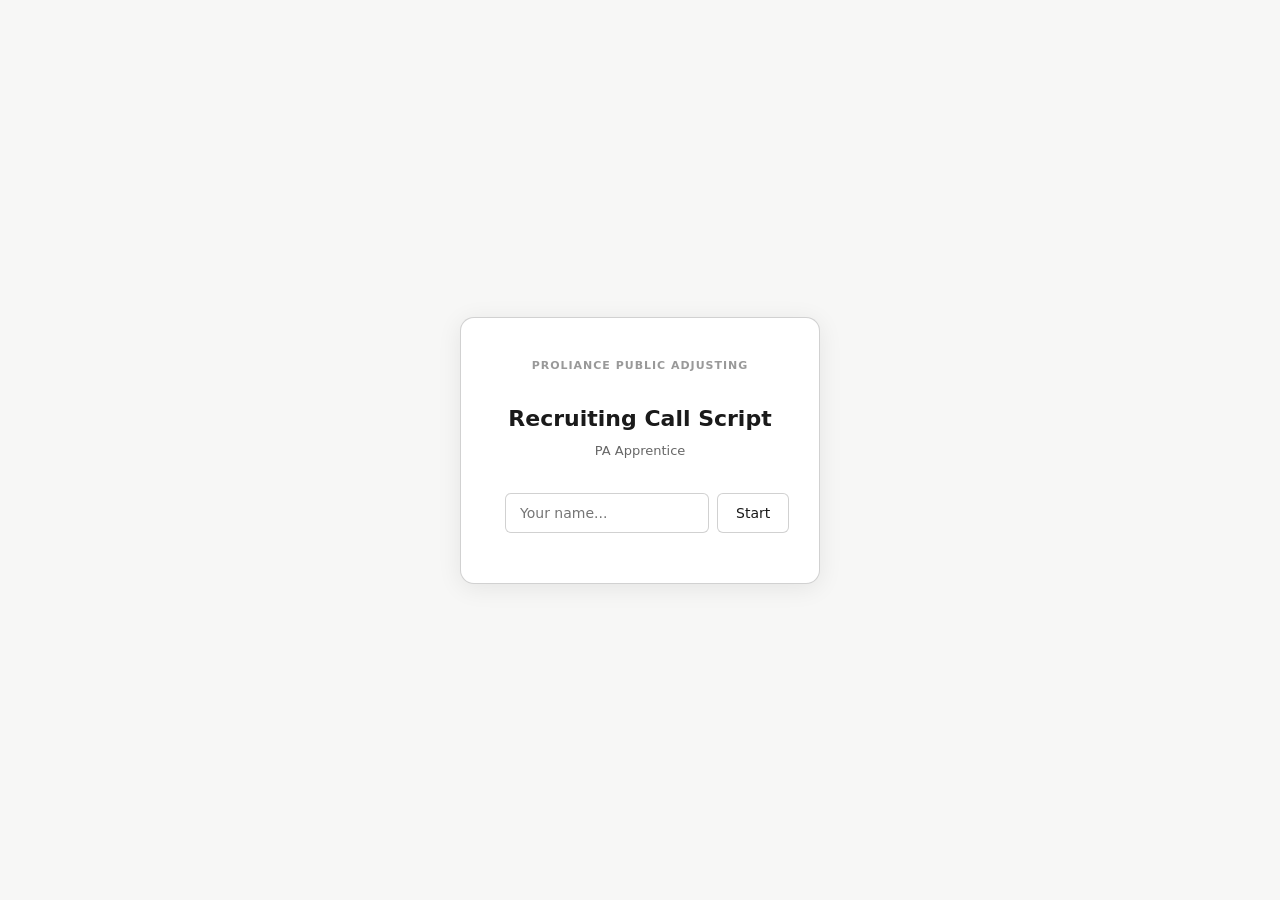
==== commit 4985b273: "Update index.html" ====
--- a/index.html
+++ b/index.html
@@ -4,7 +4,275 @@
   <meta charset="UTF-8">
   <meta name="viewport" content="width=device-width, initial-scale=1.0">
   <title>Proliance — PA Apprentice Recruiting Script</title>
-  <link rel="stylesheet" href="style.css">
+  <style>
+
+*,*::before,*::after{box-sizing:border-box;margin:0;padding:0}
+:root{
+  --bg:#ffffff;--bg2:#f7f7f6;--bg3:#f0efed;
+  --text:#1a1a1a;--text2:#666;--text3:#999;
+  --border:rgba(0,0,0,0.10);--border2:rgba(0,0,0,0.18);
+  --radius:10px;--radius-sm:6px;
+  --blue-bg:#E6F1FB;--blue:#185FA5;
+  --green-bg:#EAF3DE;--green:#3B6D11;
+  --amber-bg:#FAEEDA;--amber:#BA7517;
+  --red-bg:#FCEBEB;--red:#A32D2D;
+  --purple-bg:#EEEDFE;--purple:#534AB7;
+  --teal-bg:#E1F5EE;--teal:#0F6E56;
+  --gray-bg:#F1EFE8;--gray:#5F5E5A;
+}
+html,body{height:100%;font-family:-apple-system,BlinkMacSystemFont,'Segoe UI',system-ui,sans-serif;background:var(--bg2);color:var(--text);font-size:14px;line-height:1.5;-webkit-font-smoothing:antialiased}
+
+/* LOGIN */
+#login-screen{display:flex;align-items:center;justify-content:center;min-height:100vh;background:var(--bg2)}
+.login-box{background:var(--bg);border:1px solid var(--border2);border-radius:14px;padding:40px 44px;width:360px;text-align:center;box-shadow:0 4px 24px rgba(0,0,0,0.08)}
+.login-logo{font-size:11px;font-weight:700;letter-spacing:.09em;text-transform:uppercase;color:var(--text3);margin-bottom:28px}
+.login-title{font-size:22px;font-weight:700;color:var(--text);margin-bottom:6px}
+.login-sub{font-size:13px;color:var(--text2);margin-bottom:32px}
+.user-btns{display:flex;flex-direction:column;gap:10px}
+.user-btn{padding:12px;border-radius:var(--radius-sm);border:1px solid var(--border2);background:var(--bg);font-size:14px;font-weight:500;font-family:inherit;color:var(--text);cursor:pointer;transition:all .13s}
+.user-btn:hover{background:var(--bg2);border-color:var(--blue);color:var(--blue)}
+
+/* APP */
+#app{display:none;flex-direction:column;position:fixed;inset:0;overflow:hidden}
+#app.visible{display:flex}
+.app-inner{display:flex;flex:1;overflow:hidden;min-height:0}
+
+/* TOPBAR */
+.topbar{display:flex;align-items:center;gap:10px;padding:9px 16px;border-bottom:1px solid var(--border);background:var(--bg2);flex-shrink:0;flex-wrap:wrap}
+.topbar-left{display:flex;align-items:center;gap:8px;flex:1;min-width:0;flex-wrap:wrap}
+.topbar-right{display:flex;align-items:center;gap:6px}
+.topbar-logo{font-size:11px;font-weight:700;letter-spacing:.07em;text-transform:uppercase;color:var(--text3);white-space:nowrap}
+.cand-input{border:1px solid var(--border2);border-radius:var(--radius-sm);padding:5px 10px;font-size:13px;font-family:inherit;background:var(--bg);color:var(--text);width:160px;outline:none;transition:border-color .15s}
+.cand-input:focus{border-color:var(--blue)}
+.pill{font-size:11px;font-weight:700;padding:3px 10px;border-radius:20px;white-space:nowrap}
+.flag-bar{display:flex;gap:5px}
+.flag-btn{padding:4px 11px;border-radius:20px;font-size:11px;font-weight:600;cursor:pointer;border:1px solid var(--border2);background:var(--bg);color:var(--text2);font-family:inherit;transition:all .13s}
+.flag-btn[data-color="green"]:hover{background:var(--green-bg);color:var(--green);border-color:var(--green)}
+.flag-btn[data-color="amber"]:hover{background:var(--amber-bg);color:var(--amber);border-color:var(--amber)}
+.flag-btn[data-color="red"]:hover{background:var(--red-bg);color:var(--red);border-color:var(--red)}
+.hist-btn,.logout-btn{padding:5px 12px;border-radius:var(--radius-sm);font-size:12px;font-family:inherit;cursor:pointer;border:1px solid var(--border2);background:var(--bg);color:var(--text2);transition:background .13s}
+.hist-btn:hover,.logout-btn:hover{background:var(--bg3)}
+
+/* FLAGS */
+.flags-strip{padding:5px 16px;background:var(--bg2);border-bottom:1px solid var(--border);display:none;flex-wrap:wrap;gap:5px;flex-shrink:0}
+.flags-strip.visible{display:flex}
+.flag-chip{font-size:11px;font-weight:500;padding:2px 9px;border-radius:10px}
+
+/* PROGRESS */
+.prog-bar{height:3px;background:var(--border);flex-shrink:0}
+.prog-fill{height:100%;background:var(--blue);transition:width .3s}
+
+/* SIDEBAR */
+#sidebar{width:220px;min-width:220px;border-right:1px solid var(--border);overflow-y:auto;background:var(--bg);flex-shrink:0}
+.sb-sec{padding:12px 14px 4px;font-size:10px;font-weight:700;letter-spacing:.07em;text-transform:uppercase;color:var(--text3)}
+.sb-item{display:flex;align-items:center;gap:8px;padding:7px 10px;margin:1px 6px;border-radius:var(--radius-sm);cursor:pointer;font-size:12.5px;color:var(--text2);transition:background .12s}
+.sb-item:hover{background:var(--bg2)}
+.sb-item.active{background:var(--bg2);color:var(--text);font-weight:600}
+.sb-dot{width:7px;height:7px;border-radius:50%;background:#d0d0cc;flex-shrink:0;transition:background .2s}
+.sb-item.done .sb-dot{background:var(--green)}
+.sb-item.active .sb-dot{background:var(--blue)}
+.sb-rating{margin-left:auto;font-size:11px;font-weight:700}
+.sb-divider{height:1px;background:var(--border);margin:5px 12px}
+
+/* SCROLL */
+#scroll-area{flex:1;overflow-y:auto;padding:22px 26px 60px;background:var(--bg)}
+.step-eye{font-size:10px;font-weight:700;letter-spacing:.07em;text-transform:uppercase;color:var(--text3);margin-bottom:5px}
+.step-title{font-size:20px;font-weight:700;color:var(--text);margin-bottom:18px}
+
+/* CARDS */
+.card{background:var(--bg);border:1px solid var(--border);border-radius:var(--radius);padding:14px 16px;margin-bottom:10px;position:relative;transition:border-color .15s}
+.card:hover{border-color:var(--border2)}
+.card:hover .edit-hint{opacity:1}
+.edit-hint{position:absolute;top:8px;right:10px;font-size:10px;color:var(--text3);opacity:0;transition:opacity .2s;pointer-events:none}
+.tag{display:inline-block;font-size:10px;font-weight:700;padding:2px 7px;border-radius:4px;margin-bottom:8px;letter-spacing:.04em}
+.t-say{background:var(--blue-bg);color:var(--blue)}
+.t-ask{background:var(--green-bg);color:var(--green)}
+.t-note{background:var(--amber-bg);color:var(--amber)}
+.t-rule{background:var(--red-bg);color:var(--red)}
+.t-listen{background:var(--gray-bg);color:var(--gray)}
+.t-exit{background:var(--red-bg);color:var(--red)}
+.t-branch{background:var(--purple-bg);color:var(--purple)}
+.t-context{background:var(--teal-bg);color:var(--teal)}
+.q-text{font-size:15px;font-weight:600;color:var(--text);line-height:1.65}
+.kv-text{font-size:13px;color:var(--text2);line-height:1.75}
+.kv-text b,.kv-text strong{color:var(--text);font-weight:700}
+.editable{outline:none;border-radius:4px}
+.editable:focus{background:#f0f7ff;outline:2px solid var(--blue);outline-offset:3px}
+
+/* CHOICES */
+.choice-card{background:var(--bg2);border:1px solid var(--border);border-radius:var(--radius);padding:13px 15px;margin-bottom:10px}
+.choice-q{font-size:13px;font-weight:700;color:var(--text);margin-bottom:10px}
+.opts{display:flex;flex-wrap:wrap;gap:7px}
+.opt-btn{padding:7px 14px;border-radius:var(--radius-sm);border:1px solid var(--border2);font-size:13px;font-family:inherit;cursor:pointer;background:var(--bg);color:var(--text);transition:all .13s}
+.opt-btn:hover{background:var(--bg3)}
+.opt-btn.sel-g{border-color:var(--green);background:var(--green-bg);color:var(--green);font-weight:700}
+.opt-btn.sel-r{border-color:var(--red);background:var(--red-bg);color:var(--red);font-weight:700}
+.opt-btn.sel-a{border-color:var(--amber);background:var(--amber-bg);color:var(--amber);font-weight:700}
+.opt-btn.sel-b{border-color:var(--blue);background:var(--blue-bg);color:var(--blue);font-weight:700}
+
+/* EXIT */
+.exit-block{border-left:3px solid var(--red);background:var(--red-bg);border-radius:0 var(--radius-sm) var(--radius-sm) 0;padding:12px 14px;margin-top:10px}
+.exit-lbl{font-size:10px;font-weight:700;color:var(--red);text-transform:uppercase;letter-spacing:.05em;margin-bottom:6px}
+.exit-say{font-size:13px;color:var(--text);line-height:1.7;font-style:italic}
+
+/* RECRUITER NOTES */
+.rec-note{border-radius:0 var(--radius-sm) var(--radius-sm) 0;padding:10px 14px;margin-top:8px;font-size:13px;line-height:1.65}
+.rec-note-lbl{font-size:10px;font-weight:700;text-transform:uppercase;letter-spacing:.05em;margin-bottom:5px}
+
+/* RATING */
+.rating-row{display:flex;gap:8px;margin-top:10px;flex-wrap:wrap}
+.r-btn{padding:7px 16px;border-radius:var(--radius-sm);border:1px solid var(--border2);font-size:13px;font-family:inherit;cursor:pointer;background:var(--bg);color:var(--text2);transition:all .13s}
+.r-btn:hover{background:var(--bg2)}
+.r-s.on{border-color:var(--green);background:var(--green-bg);color:var(--green);font-weight:700}
+.r-c.on{border-color:var(--amber);background:var(--amber-bg);color:var(--amber);font-weight:700}
+.r-e.on{border-color:var(--red);background:var(--red-bg);color:var(--red);font-weight:700}
+
+/* NOTES */
+.notes-lbl{font-size:11px;font-weight:600;color:var(--text3);margin:13px 0 5px}
+textarea{width:100%;border:1px solid var(--border2);border-radius:var(--radius-sm);padding:9px 11px;font-size:13px;font-family:inherit;color:var(--text);background:var(--bg);resize:vertical;min-height:64px;line-height:1.6;outline:none;transition:border-color .15s}
+textarea:focus{border-color:var(--blue)}
+
+/* NAV */
+.nav-row{display:flex;gap:9px;margin-top:20px}
+.btn-primary{padding:9px 20px;border-radius:var(--radius-sm);background:#1a1a1a;color:#fff;border:none;font-size:13px;font-family:inherit;font-weight:700;cursor:pointer;transition:opacity .15s}
+.btn-primary:hover{opacity:.82}
+.btn-sec{padding:9px 14px;border-radius:var(--radius-sm);background:transparent;color:var(--text2);border:1px solid var(--border2);font-size:13px;font-family:inherit;cursor:pointer;transition:background .13s}
+.btn-sec:hover{background:var(--bg2)}
+
+/* BUCKET */
+.bucket-grid{display:grid;grid-template-columns:repeat(auto-fill,minmax(200px,1fr));gap:8px;margin-top:10px}
+.bucket-card{border:1px solid var(--border);border-radius:var(--radius-sm);padding:10px 12px;cursor:pointer;transition:all .15s}
+.bucket-card:hover{background:var(--bg2)}
+.bucket-card.sel-b1{border-color:var(--green);background:var(--green-bg)}
+.bucket-card.sel-b2,.bucket-card.sel-b3,.bucket-card.sel-b4{border-color:var(--amber);background:var(--amber-bg)}
+.bucket-card.sel-b5,.bucket-card.sel-b6,.bucket-card.sel-b7,.bucket-card.sel-b8{border-color:var(--red);background:var(--red-bg)}
+.bucket-num{font-size:18px;font-weight:700;color:var(--text)}
+.bucket-label{font-size:12px;font-weight:600;color:var(--text);margin-top:2px}
+.bucket-sub{font-size:11px;color:var(--text2);margin-top:2px;line-height:1.4}
+.bucket-action{font-size:11px;margin-top:6px;padding:2px 8px;border-radius:4px;display:inline-block;font-weight:600}
+
+/* DEBRIEF */
+.debrief-q{background:var(--bg);border:1px solid var(--border);border-radius:var(--radius);padding:14px 16px;margin-bottom:10px}
+.db-lbl{font-size:10px;font-weight:700;letter-spacing:.06em;text-transform:uppercase;color:var(--purple);margin-bottom:6px}
+.db-q{font-size:14px;font-weight:600;color:var(--text);margin-bottom:10px;line-height:1.55}
+.d-opts{display:flex;flex-wrap:wrap;gap:7px}
+.d-btn{padding:7px 13px;border-radius:var(--radius-sm);border:1px solid var(--border2);font-size:13px;font-family:inherit;cursor:pointer;background:var(--bg);color:var(--text);transition:all .13s}
+.d-btn:hover{background:var(--bg2)}
+.d-g{border-color:var(--green);background:var(--green-bg);color:var(--green);font-weight:700}
+.d-a{border-color:var(--amber);background:var(--amber-bg);color:var(--amber);font-weight:700}
+.d-r{border-color:var(--red);background:var(--red-bg);color:var(--red);font-weight:700}
+.verdict-box{border-radius:var(--radius);padding:18px 20px;margin-top:14px;border:1px solid var(--border)}
+.verdict-pending{font-size:12.5px;color:var(--text3);padding:11px 14px;border:1px dashed var(--border2);border-radius:var(--radius-sm);margin-top:10px}
+
+/* SCORE */
+.sum-grid{display:grid;grid-template-columns:1fr 1fr;gap:8px;margin-top:11px}
+.sum-card{background:var(--bg2);border-radius:var(--radius-sm);padding:10px 12px}
+.sum-lbl{font-size:11px;font-weight:600;color:var(--text3);margin-bottom:3px}
+.sum-val{font-size:17px;font-weight:700}
+
+/* PDF + SAVE */
+.pdf-btn{padding:9px 18px;border-radius:var(--radius-sm);background:var(--blue);color:#fff;border:none;font-size:13px;font-family:inherit;font-weight:700;cursor:pointer;margin-top:14px;margin-right:8px;transition:opacity .15s}
+.pdf-btn:hover{opacity:.85}
+.save-btn{padding:9px 18px;border-radius:var(--radius-sm);background:var(--green);color:#fff;border:none;font-size:13px;font-family:inherit;font-weight:700;cursor:pointer;margin-top:14px;transition:opacity .15s}
+.save-btn:hover{opacity:.85}
+
+/* MODAL */
+.modal-overlay{display:none;position:fixed;inset:0;background:rgba(0,0,0,.45);z-index:100;align-items:center;justify-content:center}
+.modal-overlay.open{display:flex}
+.modal{background:var(--bg);border-radius:var(--radius);padding:26px;width:580px;max-width:94vw;max-height:80vh;overflow-y:auto;box-shadow:0 8px 40px rgba(0,0,0,.14)}
+.modal-title{font-size:16px;font-weight:700;margin-bottom:16px}
+.modal-close{float:right;background:none;border:none;font-size:20px;cursor:pointer;color:var(--text2);line-height:1}
+.hist-item{border:1px solid var(--border);border-radius:var(--radius-sm);padding:12px 14px;margin-bottom:8px;cursor:pointer;transition:background .13s}
+.hist-item:hover{background:var(--bg2)}
+.hist-name{font-size:14px;font-weight:700}
+.hist-meta{font-size:12px;color:var(--text2);margin-top:3px}
+.hist-empty{font-size:13px;color:var(--text3);text-align:center;padding:28px}
+
+@media(max-width:640px){#sidebar{display:none}.cand-input{width:110px}}
+
+
+/* LOGIN EXTRAS */
+.login-name-row{display:flex;gap:8px;margin-bottom:10px}
+.login-input{flex:1;padding:11px 14px;border:1px solid var(--border2);border-radius:var(--radius-sm);font-size:14px;font-family:inherit;outline:none;transition:border-color .15s}
+.login-input:focus{border-color:var(--blue)}
+#recent-names{display:none;margin-top:16px}
+.recent-label{font-size:11px;font-weight:600;color:var(--text3);margin-bottom:8px}
+.recent-list{display:flex;flex-wrap:wrap;gap:6px}
+.recent-btn{padding:6px 12px;border-radius:20px;border:1px solid var(--border2);background:var(--bg2);font-size:12px;font-family:inherit;cursor:pointer;color:var(--text2);transition:all .13s}
+.recent-btn:hover{background:var(--blue-bg);color:var(--blue);border-color:var(--blue)}
+
+/* TOPBAR RECRUITER */
+.recruiter-tag{font-size:11px;font-weight:700;background:var(--blue-bg);color:var(--blue);padding:3px 10px;border-radius:20px;white-space:nowrap}
+
+/* GATE HEADER */
+.gate-header{display:flex;align-items:center;gap:14px;background:var(--bg2);border:1px solid var(--border2);border-radius:var(--radius);padding:14px 18px;margin-bottom:18px}
+.gate-badge{background:#1B3A6B;color:#fff;border-radius:6px;padding:8px 14px;font-weight:700;font-size:13px;white-space:nowrap}
+.gate-name{font-weight:700;font-size:15px}
+.gate-sub{font-size:12px;color:var(--text2);margin-top:2px}
+
+/* GATE 1 SIGNALS */
+.signal-box{border-radius:var(--radius-sm);padding:12px 14px;margin-bottom:8px}
+.pass-box{background:var(--green-bg)}
+.fail-box{background:var(--red-bg)}
+.signal-header{font-size:11px;font-weight:700;text-transform:uppercase;letter-spacing:.05em;margin-bottom:8px}
+.pass-header{color:var(--green)}
+.fail-header{color:var(--red)}
+.signal-item{font-size:13px;color:var(--text);padding:4px 0;border-bottom:1px solid rgba(0,0,0,.06);line-height:1.5}
+.pass-lbl{color:var(--green)}
+.fail-lbl{color:var(--red)}
+
+/* GATE 2 */
+.gate2-q-header{font-size:12px;font-weight:700;color:var(--text2);text-transform:uppercase;letter-spacing:.05em;margin-bottom:10px}
+.gate2-q-card{position:relative;padding-left:44px !important}
+.gate2-q-num{position:absolute;left:14px;top:14px;font-size:18px;font-weight:800;color:var(--blue)}
+.pf-grid{display:grid;grid-template-columns:1fr 1fr;gap:8px;margin-bottom:10px}
+.pf-col{border-radius:var(--radius-sm);padding:10px 12px}
+.pf-pass{background:var(--green-bg)}
+.pf-fail{background:var(--red-bg)}
+.pf-header{font-size:11px;font-weight:700;text-transform:uppercase;margin-bottom:7px}
+.pf-pass .pf-header{color:var(--green)}
+.pf-fail .pf-header{color:var(--red)}
+.pf-item{font-size:12.5px;color:var(--text);padding:3px 0;border-bottom:1px solid rgba(0,0,0,.06);line-height:1.5}
+.ref-toggle{background:none;border:1px dashed var(--border2);border-radius:var(--radius-sm);padding:6px 14px;font-size:12px;font-family:inherit;cursor:pointer;color:var(--text2);margin-bottom:6px;transition:all .13s}
+.ref-toggle:hover{background:var(--bg2)}
+.ref-wrap{margin-bottom:10px}
+.ref-box{background:var(--bg2);border-radius:var(--radius-sm);padding:10px 12px;margin-bottom:6px}
+.ref-label{font-size:11px;font-weight:700;color:var(--accent,var(--blue));text-transform:uppercase;margin-bottom:6px}
+.ref-item{font-size:12.5px;color:var(--text);padding:3px 0;border-bottom:1px solid var(--border);line-height:1.5}
+
+/* COMMISSION */
+.personalize-hint{font-size:12px;color:var(--amber);background:var(--amber-bg);border-radius:4px;padding:6px 10px;margin-bottom:10px}
+
+/* SOCIAL PROOF */
+.sp-row{border:1px solid var(--border);border-radius:var(--radius-sm);margin-bottom:6px;overflow:hidden}
+.sp-header{display:flex;align-items:center;gap:10px;padding:10px 12px;cursor:pointer;transition:background .13s}
+.sp-header:hover{background:var(--bg2)}
+.sp-name{font-size:14px;font-weight:700;flex:1}
+.sp-meta{font-size:12px;color:var(--text2)}
+.sp-toggle{font-size:18px;color:var(--text3);font-weight:300;margin-left:auto}
+.sp-detail{padding:10px 12px;font-size:13px;color:var(--text);line-height:1.7;border-top:1px solid var(--border);background:var(--bg2)}
+
+/* UNEMPLOYED REDIRECT */
+.unemployed-redirect{margin:8px 0}
+.redirect-box{background:var(--amber-bg);border-left:3px solid var(--amber);border-radius:0 var(--radius-sm) var(--radius-sm) 0;padding:10px 14px;font-size:13px;color:var(--text)}
+.redirect-link{background:none;border:none;color:var(--blue);font-weight:700;font-size:13px;font-family:inherit;cursor:pointer;text-decoration:underline;padding:0}
+
+/* BRIDGE */
+.bridge-toggle-wrap{margin-bottom:10px}
+
+/* NOTES TOGGLE */
+.notes-toggle{margin-top:16px}
+.notes-toggle-btn{background:none;border:1px dashed var(--border2);border-radius:var(--radius-sm);padding:5px 12px;font-size:12px;font-family:inherit;cursor:pointer;color:var(--text3);transition:all .13s}
+.notes-toggle-btn:hover{background:var(--bg2);color:var(--text2)}
+.notes-wrap{margin-top:6px}
+
+/* MISC */
+.context-text{font-size:12.5px;color:var(--text2);margin-bottom:14px;line-height:1.6;font-style:italic}
+.listen-item{font-size:13px;color:var(--text);padding:4px 0;border-bottom:1px solid var(--border);line-height:1.5}
+.beats-title,.exit-title{font-size:12px;font-weight:700;color:var(--text2);text-transform:uppercase;letter-spacing:.06em;margin-bottom:10px}
+.kv-text{font-size:13px;color:var(--text2);line-height:1.75}
+
+  </style>
 </head>
 <body>
 
@@ -13,8 +281,15 @@
   <div class="login-box">
     <div class="login-logo">Proliance Public Adjusting</div>
     <div class="login-title">Recruiting Call Script</div>
-    <div class="login-sub">PA Apprentice · Select your name to continue</div>
-    <div class="user-btns" id="user-btns"></div>
+    <div class="login-sub">PA Apprentice</div>
+    <div class="login-name-row">
+      <input class="login-input" id="recruiter-input" placeholder="Your name..." autocomplete="off">
+      <button class="user-btn" id="login-btn" style="width:auto;padding:11px 18px">Start</button>
+    </div>
+    <div id="recent-names">
+      <div class="recent-label">Recent</div>
+      <div class="recent-list" id="recent-list"></div>
+    </div>
   </div>
 </div>
 
@@ -23,6 +298,7 @@
   <div class="topbar">
     <div class="topbar-left">
       <span class="topbar-logo">Proliance · PA Apprentice</span>
+      <span class="recruiter-tag" id="recruiter-name-display"></span>
       <input class="cand-input" id="cand-name" placeholder="Candidate name...">
       <span id="employ-pill" class="pill" style="display:none"></span>
       <span id="lane-pill" class="pill" style="display:none"></span>
@@ -56,66 +332,42 @@
 </div>
 
 <script>
-const USERS = ['Recruiter 1', 'Recruiter 2', 'Recruiter 3'];
-
 const STEPS = [
-  // ─── STEP 1: FRAME ───
   {
     id: 'frame',
     label: 'Frame the call',
     section: 'Opening',
     cards: [
-      {
-        type: 'context',
-        text: 'Target: 30–45 seconds. Set the tone before anything else. This is what lowers the guard.'
-      },
-      {
-        type: 'employment',
-        question: 'First — are they currently working or between jobs?',
-        opts: [
-          { label: 'Currently employed', val: 'employed', style: 'g' },
-          { label: 'Not currently employed', val: 'unemployed', style: 'r' },
-          { label: 'Irregular / on-call income', val: 'irregular', style: 'a' },
-        ]
-      },
-      {
-        type: 'say',
-        text: '"Hi, this is [your name] with Proliance. Thanks for taking the time."\n\n"I\'m not the decision maker here — my role is really to slow things down, understand why you\'re exploring this, and help you figure out if this actually makes sense for you right now."\n\n"A lot of people are interested in sales, but interest alone doesn\'t always mean it\'s the right move."\n\n"I\'ll be honest with you as we go — if it aligns, I\'ll tell you. If it doesn\'t, I\'ll tell you that too."'
-      },
-      {
-        type: 'note',
-        text: 'That shift — "I\'m not the decision maker" — is what lowers the guard. People stop performing and start being real. Do not skip it.'
-      },
+      { type: 'context', text: 'Target: 30–45 seconds. This is what lowers the guard.' },
+      { type: 'say', text: '"Hi [candidate], this is [recruiter] with Proliance. Thanks for taking the time."\n\n"I\'m not the decision maker here — my role is really to slow things down, understand why you\'re exploring this, and help you figure out if this actually makes sense for you right now."\n\n"I\'ll be honest with you as we go — if it aligns, I\'ll tell you. If it doesn\'t, I\'ll tell you that too."' },
+      { type: 'rule', text: 'Do not skip this. "I\'m not the decision maker" is what makes them stop performing and start being real.' },
     ]
   },
 
-  // ─── STEP 2: LEARN ───
   {
     id: 'learn',
     label: 'Learn their situation',
     section: 'Opening',
     cards: [
-      { type: 'context', text: 'Target: 2–3 minutes. Ask all three in order. Mirror back exactly what you hear — their words, not your paraphrase.' },
-      { type: 'ask', text: '"Can you walk me through your current or most recent role — what you do there and how long you\'ve been doing it?"' },
+      { type: 'context', text: 'Target: 2–3 minutes. Ask in order. Mirror back their exact words — not your paraphrase.' },
+      {
+        type: 'employment',
+        question: 'Are they currently working or between jobs?',
+        opts: [
+          { label: 'Currently employed', val: 'employed', style: 'g' },
+          { label: 'Not employed', val: 'unemployed', style: 'r' },
+          { label: 'Irregular / on-call', val: 'irregular', style: 'a' },
+        ]
+      },
+      { type: 'unemployed_redirect', text: 'They are not currently employed — go to Lane D before continuing the interview.' },
+      { type: 'ask', text: '"[candidate], can you walk me through your current or most recent role — what you do there and how long you\'ve been doing it?"' },
       { type: 'ask', text: '"What do you like most about it?"' },
       { type: 'ask', text: '"And what\'s not working anymore — what actually made you start looking?"' },
-      {
-        type: 'note',
-        text: 'Mirror back exactly what you heard. Repeat their key words — don\'t paraphrase. This prompts them to go deeper on their own.'
-      },
-      {
-        type: 'rule',
-        text: 'If the answer is vague or painless — name it directly:\n\n"I\'m not hearing anything urgent yet. Does staying where you are another year feel okay — or does something need to change now?"\n\nThen move to Gate 1. Do not probe further.'
-      },
-      {
-        type: 'rating',
-        label: 'Rate the pain signal',
-        key: 'pain'
-      }
+      { type: 'rule', text: 'If the answer is vague — name it and move to Gate 1 anyway:\n\n"I\'m not hearing anything urgent yet. Does staying where you are another year feel okay — or does something need to change now?"\n\nThen proceed to Gate 1. Do not probe further here.' },
+      { type: 'rating', label: 'Pain signal', key: 'pain' }
     ]
   },
 
-  // ─── STEP 3: GATE 1 ───
   {
     id: 'gate1',
     label: 'Gate 1 — Sales identity',
@@ -124,123 +376,85 @@
     gateNum: 1,
     gateTitle: 'Did they choose sales — or were they pointed here?',
     cards: [
-      { type: 'context', text: 'This gate must open before you move anywhere. One question. Their answer tells you the bucket.' },
-      { type: 'ask', text: '"You applied for a sales role specifically — of all the directions you could go, what made sales the one you wanted to pursue?"' },
-      {
-        type: 'listen',
-        items: [
-          'PASS — Named a specific reason they chose sales. Connects to something they want to build, prove, or earn.',
-          'PASS — Applied to similar roles in this space. Still intentional.',
-          'FAIL — "My friend said I\'d be good at it." Someone else pointed them here.',
-          'FAIL — "I\'ve been applying to a lot of things." Sales is one of several options.',
-          'FAIL — "It looked interesting." No real reason. Curious, not committed.'
-        ]
-      },
-      {
-        type: 'note',
-        text: 'Someone who arrives at sales on their own is choosing. Someone who was recommended here is exploring. Only one stays when week three is hard.'
-      },
-      {
-        type: 'recruiter_note',
-        ressa: 'If they arrived because someone told them they\'d be good at it — that\'s feedback, not identity. Probe: "But what is it about sales that YOU feel pulled toward — not what others see, but what you see in yourself?" If still nothing — Gate 1 is closed.',
-        sheen: 'Watch for candidates who sound enthusiastic but haven\'t made a real decision. Positive energy is not sales identity. Hold this gate before moving to lane questions.',
-        felize: 'Make the gate explicit — if they seem right but haven\'t named a specific reason, ask directly before proceeding.'
-      },
-      {
-        type: 'explore_exit',
-        label: 'Exploring but genuinely likes sales?',
-        probe: '"It sounds like you\'re still figuring out if sales is the direction. What I\'ve found is that people who do well here have usually already decided this is the path — not testing it. Where are you on that?"',
-        exit: '"We\'re specifically looking for people who\'ve researched this space and are moving toward it with a clear reason. From what you\'ve shared, it sounds like you\'re still figuring out the direction. I don\'t think this is the right timing — but when that becomes clearer, feel free to reach back out."'
+      { type: 'ask', text: '"[candidate], of all the directions you could go — what made sales the one you wanted to pursue?"' },
+      {
+        type: 'gate1_signals',
+        pass: [
+          'Named a specific reason they chose sales — not a personality trait, a decision.',
+          'Connected it to something they want to build, earn, or prove.',
+          'Has explored or applied to similar roles on their own.',
+        ],
+        fail: [
+          '"I\'m a people person." / "I enjoy talking to people." — personality, not a decision.',
+          '"My friend said I\'d be good at it." / "People say I\'m great with people." — pointed here, not pulled.',
+          '"It looked interesting." / "I\'ve been applying to a lot of things." — exploring, not choosing.',
+          '"I know I have the gift of gab." — trait, not intent.',
+        ],
+        probe: 'If they give a personality answer — probe once:\n\n"That tells me you\'d be comfortable with people — but what made you want sales specifically, not customer service or something else?"',
+        note: 'If after the probe they still can\'t name a specific reason — Gate 1 is closed.'
+      },
+      {
+        type: 'exit_block',
+        label: 'EXIT — say verbatim',
+        text: '"We\'re specifically looking for people who\'ve researched this space and are moving toward it with a clear reason — that matters a lot in how people hold up when things get hard. From what you\'ve shared, it sounds like you\'re still figuring out the direction. I don\'t think this is the right timing — but when that becomes clearer, feel free to reach back out."'
       },
       { type: 'gate_pass', key: 'gate1' }
     ]
   },
 
-  // ─── STEP 4: MENU / LANE ───
   {
-    id: 'lane',
-    label: 'Menu + Lane',
+    id: 'lane_questions',
+    label: 'Driver lanes',
     section: 'The Gates',
     cards: [
-      {
-        type: 'context',
-        text: 'Skip the menu if they already told you their driver clearly in Learn. Use it only if they\'re floating. Once they pick a lane — stay in it.'
-      },
-      {
-        type: 'menu',
-        question: 'If they\'re floating — use the menu:',
-        say: '"Most of the time when someone starts looking seriously, there\'s one thing underneath it driving the move. It usually comes down to one of three:"\n\n"One — financial. No matter how hard they work, the paycheck doesn\'t really move."\n\n"Two — growth. It\'s the same routine, and it feels stuck."\n\n"Three — environment. The pace is too slow, too predictable. They want somewhere that demands more."\n\n"Which one feels closest to what\'s actually moving you right now?"'
-      },
+      { type: 'context', text: 'Pick the lane that matches what they told you in Learn. If it\'s unclear — ask: "What\'s the one thing that\'s actually pushing you to make a move right now?" Once you\'re in a lane — stay in it.' },
       {
         type: 'lane_choice',
         question: 'Which lane?',
         opts: [
           { label: 'Lane A — Financial', val: 'A', style: 'b' },
           { label: 'Lane B — Growth', val: 'B', style: 'b' },
-          { label: 'Lane C — Environment', val: 'C', style: 'b' },
-          { label: 'Lane D — Not employed', val: 'D', style: 'a' },
+          { label: 'Lane C — Environment / challenge', val: 'C', style: 'b' },
         ]
-      }
-    ]
-  },
-
-  // ─── STEP 5: LANE QUESTIONS ───
-  {
-    id: 'lane_questions',
-    label: 'Lane questions',
-    section: 'The Gates',
-    cards: [
+      },
       {
         type: 'lane_content',
         lanes: {
           A: [
-            { type: 'ask', text: 'RISK APPETITE: "Two job offers — one is easy, stable, guaranteed pay every two weeks. The other is harder, real risk, but $60K to $100K a year if you put in the work. Which one and why?"' },
-            { type: 'rule', text: 'Stop talking. How quickly and specifically they answer tells you their real relationship with risk.' },
-            { type: 'ask', text: 'ROOT CAUSE: "What\'s going on financially right now that\'s making you look for something different?"\n\n"Is this something you need to change now — or something that would just be nice to change eventually?"' },
-            { type: 'ask', text: 'CONSEQUENCE: "If nothing changed financially over the next 12 months — same income, same structure — would you be okay with that? Or would that actually be a problem?"\n\n"What specifically would you be giving up — what\'s the thing you keep putting off because the money isn\'t there yet?"' },
-            { type: 'note', text: 'Let the silence work. This is where the anchor becomes visible. If they name something specific — that\'s real. If they can\'t — the cost of staying isn\'t real enough yet.' },
+            { type: 'context', text: 'You already know what\'s driving them financially from Learn. This lane deepens that — don\'t repeat, go further.' },
+            { type: 'say', text: 'RISK APPETITE — before asking, set the context:\n\n"[candidate], I want to understand how you think when it comes to risk — because that matters a lot for how this role works."\n\n"If you had two job offers right now — one is easy, stable, guaranteed pay every two weeks. The other is harder, real risk involved, but the upside is significantly higher — $60K to $100K a year if you put in the work."\n\n"Which one do you take — and why?"' },
+            { type: 'rule', text: 'Stop after the question. How fast and specifically they answer tells you their real relationship with risk before you ask anything else.' },
+            { type: 'listen', items: [
+              'Picks option 2 with a specific reason → continue.',
+              'Picks option 2 vaguely → probe: "What specifically about the upside matters to you right now?"',
+              'Picks option 1 or hesitates → "What gives you pause about the risk?" If dispositional safety-seeker → Bucket 7. If real obligations → continue to runway.',
+            ]},
+            { type: 'ask', text: 'DEEPENING FINANCIAL PAIN — you heard why they\'re looking, now find the real cost:\n\n"You mentioned [what they said in Learn]. What I want to understand is — what\'s the real consequence if that doesn\'t change? Like specifically, what gets worse for you personally over the next six months if nothing moves?"' },
+            { type: 'note', text: 'You\'re listening for a fact, not a feeling. "I\'d feel stuck" is a feeling. "I won\'t be able to cover rent when my lease renews in August" is a fact. If it\'s still a feeling after this — probe once: "What specifically would you be giving up?"' },
+            { type: 'ask', text: 'THE ANCHOR:\n\n"What\'s the thing you keep putting off because the money isn\'t there yet — something specific, not a feeling."' },
+            { type: 'ask', text: 'EARNINGS TARGET:\n\n"What would you need to be earning for it to feel like you\'re actually moving forward — do you have a number in your head?"' },
+            { type: 'note', text: 'This anchors their expectation before you present earnings. When you say what our team earns consistently — you\'re answering their number, not pitching a range.' },
           ],
           B: [
-            { type: 'ask', text: 'THE CEILING: "What is your current role actually doing for you in terms of growth right now? And where is it falling short from what you expected?"' },
-            { type: 'ask', text: 'THE CATALYST: "Was there a specific moment — something that happened — that made you realize you needed to make a move?"' },
-            { type: 'note', text: 'Someone with real urgency will have a moment. Someone casually exploring usually won\'t. No moment = higher chance of Bucket 2 or 6.' },
-            { type: 'ask', text: 'WHY SALES: "Of all the ways you could build new skills — what made sales the direction you wanted to go?"' },
-            { type: 'ask', text: 'CONSEQUENCE: "If you don\'t build this over the next year — same place, same role, same skill set — what does that actually mean for you?"' },
+            { type: 'ask', text: 'THE CEILING:\n\n"[candidate], what is your current role actually doing for you in terms of growth right now — and where is it falling short from what you expected?"' },
+            { type: 'ask', text: 'THE CATALYST:\n\n"Was there a specific moment — something that happened — that made you realize you needed to make a move?"' },
+            { type: 'note', text: 'Someone with real urgency will have a moment. Someone casually exploring won\'t. No moment = higher risk of Bucket 2 or 6.' },
+            { type: 'ask', text: 'WHY SALES:\n\n"Of all the ways you could build new skills — what made sales the specific direction you wanted to go?"' },
+            { type: 'ask', text: 'CONSEQUENCE:\n\n"If you don\'t build this over the next year — same place, same role — what does that actually mean for you personally?"' },
           ],
           C: [
-            { type: 'ask', text: 'WHAT\'S MISSING: "What about your current role feels too easy or not pushing you anymore?"' },
-            { type: 'ask', text: 'DEFINE IT: "When you say you want a challenge — what do you actually mean? More pressure, more responsibility, or faster feedback on your performance?"' },
-            { type: 'rule', text: '"Excitement" and "meeting new people" are red flags here. "Pressure" and "accountability" are good signals.' },
-            { type: 'ask', text: 'HISTORY: "When was the last time you put yourself in something uncomfortable — not because you had to, but because you chose to? What did you choose, and what made it hard?"' },
-            { type: 'say', text: 'D2D REALITY CHECK: "I want to be honest about what the challenge actually looks like here. It\'s not variety. Most days look very similar. You\'re knocking doors, getting rejected, and coming back the next day and doing it again. The challenge is showing up consistently when the results are lagging and the novelty is gone."\n\n"What part of that do you think would be hardest for you day-to-day?"' },
+            { type: 'ask', text: 'WHAT\'S MISSING:\n\n"[candidate], what about your current role feels too easy or not pushing you anymore — is it the pace, the level of responsibility, or something else?"' },
+            { type: 'ask', text: 'DEFINE CHALLENGE:\n\n"When you say you want a challenge — what do you actually mean? More pressure, more responsibility, or faster feedback on how you\'re performing?"' },
+            { type: 'rule', text: '"Excitement" and "meeting new people" are red flags. "Pressure" and "accountability" are good signals.' },
+            { type: 'ask', text: 'HISTORY OF DISCOMFORT:\n\n"When was the last time you put yourself into something uncomfortable — not because you had to, but because you chose to? What did you choose and what made it hard?"' },
+            { type: 'say', text: 'D2D REALITY CHECK:\n\n"I want to be honest about what the challenge looks like here. It\'s not variety. Most days look very similar — you\'re knocking doors, getting rejected, and coming back the next day and doing it again. The challenge is showing up consistently when the results are lagging and the novelty is gone."\n\n"What part of that do you think would be hardest for you day-to-day?"' },
+            { type: 'ask', text: 'WHAT SUSTAINS THEM:\n\n"Once the newness is gone — and it goes fast — what do you think would actually keep you going on a hard week? Something specific, not a feeling."' },
           ],
-          D: [
-            { type: 'ask', text: '"What happened with your last role — did you leave, or did the situation change on you?"' },
-            { type: 'note', text: 'Open and neutral. The way they tell it matters as much as the content.' },
-            { type: 'ask', text: '"Is that situation different now — is whatever pushed you out resolved on your end?"' },
-            { type: 'say', text: '"I want to be upfront about something important for you, not just for us. This role is 100% commission from day one. Most people earn between $0 and $300 in their first week while learning the process."\n\n"I\'ve seen genuinely talented people not make it — not because they couldn\'t do the job, but because financial pressure caught up with them before they had a chance to ramp."' },
-            { type: 'ask', text: '"What does your situation look like over the next 30 to 60 days? Do you have something covering your basics while you get started here — or is income something you need right away?"' },
-            {
-              type: 'listen',
-              items: [
-                'Has a buffer (savings, partner income, family support) → viable. Continue.',
-                'Acknowledges risk honestly, has a specific plan → viable.',
-                '"I\'ll figure it out" with nothing specific → Bucket 3. Exit.',
-                'Needs income immediately, no backup → Timing exit.',
-              ]
-            },
-            {
-              type: 'exit_block',
-              label: 'TIMING EXIT — say verbatim',
-              text: '"Everything you\'ve told me suggests you could do this well. But stepping into a commission-only role when you need income immediately puts you in a position where you\'re forced to quit before you have a real chance."\n\n"What I\'d suggest: stabilize your income first — even part-time — so when you come into this, you\'re choosing it, not depending on it. When your situation changes, reach back out — I\'d genuinely want to revisit this with you."'
-            }
-          ]
         }
       }
     ]
   },
 
-  // ─── STEP 6: GATE 2 ───
   {
     id: 'gate2',
     label: 'Gate 2 — Pain + Anchor',
@@ -250,50 +464,25 @@
     gateTitle: 'Is the pain structural — and is there a specific anchor?',
     cards: [
       {
-        type: 'context',
-        text: 'You need both before proceeding. Pain without anchor = quits when something easier shows up. Anchor without pain = doesn\'t move urgently enough.'
-      },
-      {
-        type: 'two_col',
-        left: {
-          label: 'Structural pain — IS',
-          color: 'green',
-          items: ['Miguel: body breaking down after 5 years', 'Luigi: car sales tied to election cycles', 'James T: moved out, debt, tip income aging out'],
-        },
-        right: {
-          label: 'Structural pain — IS NOT',
-          color: 'red',
-          items: ['"I feel stuck."', '"I want more."', '"I\'m not growing."', '"I think I can do better."']
-        }
-      },
-      {
-        type: 'two_col',
-        left: {
-          label: 'Anchor — IS',
-          color: 'green',
-          items: ['Miguel: 3 younger siblings who look up to him', 'Luigi: family — recession-proof income for them specifically', 'James T: independence, debt to clear, moved out'],
-        },
-        right: {
-          label: 'Anchor — IS NOT',
-          color: 'red',
-          items: ['"I want to grow."', '"I want to be successful."', '"I want to prove something."', '"I want to make more money."']
-        }
-      },
-      { type: 'ask', text: '"If nothing changes for you in the next 12 months — same situation, same income — what specifically breaks? Not how would you feel. What actually breaks?"' },
-      { type: 'ask', text: '"What\'s the specific thing you keep putting off because of where you are right now — not a feeling, something concrete."' },
-      {
-        type: 'listen',
-        items: [
-          'PASS — Names something concrete that breaks. Names a specific anchor (person, goal, thing).',
-          'FAIL — "I\'d feel stuck." "I\'d be disappointed." Feelings are not anchors.',
-          'FAIL — Can\'t name what they\'re putting off. Nothing is actually at stake.'
+        type: 'gate2_check',
+        questions: [
+          { key: 'g2_pain', ask: '"[candidate], if nothing changes for you in the next 12 months — same situation, same income — what specifically breaks? Not how would you feel. What actually breaks?"' },
+          { key: 'g2_anchor', ask: '"And what\'s the specific thing you keep putting off because of where you are right now — not a feeling, something concrete."' },
+        ],
+        passTitle: 'Both must be present to proceed',
+        passItems: [
+          'Structural pain — a fact that doesn\'t fix itself. Body, paycheck structure, obligations, runway.',
+          'Specific anchor — a person, a goal with a timeline, a concrete thing they keep putting off.',
+        ],
+        failItems: [
+          '"I\'d feel stuck." "I\'d be disappointed." — feelings are not structural pain.',
+          '"I want to grow." "I want to be successful." — directions are not anchors.',
+          'Can\'t name what they\'re putting off — nothing is actually at stake.',
+        ],
+        ref: [
+          { label: 'Real pain', examples: ['Miguel: body breaking down after 5 years of manual labor', 'Luigi: car sales income tied to election cycles — ceiling is industry-wide', 'James T: moved out, debt growing, tip income has a hard ceiling'] },
+          { label: 'Real anchor', examples: ['Miguel: 3 younger siblings who look up to him — named unprompted', 'Luigi: family — building recession-proof income for them specifically', 'James T: independence — debt to clear, moved out, needs income that grows'] },
         ]
-      },
-      {
-        type: 'recruiter_note',
-        ressa: 'Strong pain stories can carry a call without a real anchor underneath. Always probe: "What specifically are you doing this for — outside the job itself? Something concrete." Don\'t move on without it.',
-        sheen: 'Do not move to role overview until you have BOTH pain and anchor. "I want to grow" is not an anchor. "I need to cover my mom\'s rent by October" is an anchor.',
-        felize: 'Make the anchor question explicit every time. If they seem right but haven\'t named something concrete outside the job — ask before proceeding.'
       },
       {
         type: 'exit_block',
@@ -304,199 +493,179 @@
     ]
   },
 
-  // ─── STEP 7: GATE 3 ───
   {
     id: 'gate3',
-    label: 'Gate 3 — Commission reality',
+    label: 'Gate 3 — Commission + Runway',
     section: 'The Gates',
     gate: true,
     gateNum: 3,
-    gateTitle: 'Before the role overview — they hear the real structure.',
+    gateTitle: 'Can they survive the ramp — and do they believe they can earn?',
     cards: [
-      { type: 'context', text: 'This fires immediately after Gates 1 and 2. Before the industry story. Before the mission. Before anything else.' },
-      {
-        type: 'say',
-        text: '"Before I tell you what we do — I want to be straight with you about the pay structure, because it matters."\n\n"This is straight commission. No base salary. In the first few weeks while you\'re learning, you may earn very little — some people earn nothing in week one."\n\n"I\'m telling you now because I\'ve seen people who were genuinely talented and motivated not make it — not because they couldn\'t do the job, but because they weren\'t ready for that phase."'
-      },
-      { type: 'ask', text: '"Does that kind of structure excite you — or does it make you hesitate a little?"' },
-      {
-        type: 'commission_branch',
-        question: 'How do they respond?',
-        opts: [
-          { label: 'Excited — connects to anchor', val: 'excited', style: 'g', note: 'Bucket 1. Continue to role overview.' },
-          { label: 'Real hesitation — names specific obligation', val: 'circumstantial', style: 'a', note: 'Probe for bridge eligibility.' },
-          { label: 'Philosophical — "money will come"', val: 'philosophical', style: 'a', note: 'Yellow flag. Ask runway question.' },
-          { label: 'Wants safety, not upside', val: 'dispositional', style: 'r', note: 'Bucket 7. Exit Speech 1.' },
+      { type: 'context', text: 'Don\'t deliver a generic commission speech. Connect it directly to what they told you. Commission is the solution to their specific situation — frame it that way.' },
+      {
+        type: 'commission_personalized',
+        template: '"[candidate], you mentioned [what they said financially]. I want to show you how this actually solves that — but first I want to be straight with you about how the pay structure works, because it matters."\n\n"This is straight commission. No base. In the first few weeks while you\'re learning the process, you may earn very little. Some people earn almost nothing in week one."\n\n"That\'s the reality. And I\'m telling you now because I\'ve seen talented, motivated people not make it — not because they couldn\'t do the job, but because the financial pressure caught up with them before they had a chance to ramp."',
+        note: 'Insert what they specifically said about their financial situation. Make it personal — not a speech.'
+      },
+      { type: 'ask', text: 'RUNWAY:\n\n"So I want to ask you honestly — what does your situation look like over the next 30 to 60 days? What\'s covering your basics while you get started here?"' },
+      {
+        type: 'listen', items: [
+          'Has specific coverage (savings, partner income, part-time, family) → viable. Continue.',
+          'Honest about risk, has a plan → viable. Self-awareness is a good sign.',
+          '"I\'ll figure it out" with no specifics → Bucket 3. Exit Speech 1.',
+          'Needs income immediately, no backup → Timing exit.',
         ]
       },
-      { type: 'ask', text: 'RUNWAY: "Walk me through what your first 30 days looks like financially while you\'re ramping — what\'s covering you?"' },
-      {
-        type: 'listen',
-        items: [
-          'Has specific plan (savings, partner income, family support) → viable. Proceed.',
-          '"I\'ll figure it out" with nothing specific → Bucket 3. Exit Speech 1.',
-          'Needs income immediately → Timing exit.',
+      { type: 'ask', text: 'BELIEF CHECK:\n\n"With the right training and mentorship — do you believe you can be earning by week two or three? Or do you think it\'ll take you longer to find your footing?"' },
+      { type: 'note', text: 'You\'re not asking if they\'re confident. You\'re watching if they\'re honest. Someone who says "honestly probably a few weeks" with a specific reason is more trustworthy than someone who immediately says "oh definitely week one."' },
+      {
+        type: 'push_pull',
+        say: '"Here\'s what I can tell you — we will train you. You\'ll be in the field with a mentor from day one. You won\'t be figuring this out alone."\n\n"We\'ve had people come from [background match] with zero sales experience and be earning consistently by week three."\n\n"The training is there. The support is there. The question isn\'t whether we can get you there — it\'s whether you can hold on long enough to get there."',
+        ask: '"Based on everything — do you believe you can do that?"'
+      },
+      {
+        type: 'social_proof_mini',
+        note: 'Click a name to show their story. Use the one that matches this candidate\'s background.',
+        roster: [
+          { name: 'Michelle', background: 'Bartender — Red Lobster', role: 'Licensed PA + Team Lead', story: 'Michelle came from bartending with zero sales experience. She understood people — but had never sold anything. Within her first month she was setting appointments consistently. She\'s now a licensed public adjuster leading her own team. The transition wasn\'t easy — but she held on through the slow weeks because she had a real reason to.' },
+          { name: 'Mimi', background: 'Food service industry', role: 'Apprentice — $800–$900/week consistently', story: 'Mimi came from the food industry. Same energy you need for D2D — on your feet, dealing with people all day, handling rejection with a smile. She\'s now earning $800 to $900 a week and outperforming most of the team. She figured out the rhythm faster than almost anyone.' },
+          { name: 'Sean', background: 'Warehouse — no sales background', role: 'Team Lead — promoted in under a month', story: 'Sean came from the warehouse with zero sales experience and zero D2D background. He just showed up every day and did the work. Within a month he was being trained for leadership. He\'s now a team lead with people under him. The only thing that separated him was consistency — he never stopped showing up.' },
         ]
       },
       {
         type: 'bridge_box',
         title: 'Salary bridge — for the right candidate only',
-        qualify: ['Naturally good at sales — you can hear it in how they communicate.', 'Real hunger — specific obligations, named anchor.', 'Commission is a logistics barrier, not a motivation gap.', 'Explicitly willing to transition to full commission.'],
-        disqualify: ['Wants predictability or safety — not real obligations.', 'Commission resistance feels dispositional.', 'Cannot articulate why they believe they can succeed on commission.', 'Missing anchor — Shahram lesson: bridge delays exit but doesn\'t prevent it.']
+        qualify: ['All three gates open — pain, identity, anchor all confirmed.', 'Naturally good at sales — you can hear it in how they communicate.', 'Commission is a logistics barrier due to real obligations — not because they want safety.', 'Explicitly willing to transition to full commission.'],
+        disqualify: ['Wants safety or predictability — dispositional, not circumstantial.', 'Missing anchor — bridge delays exit but doesn\'t prevent it. Shahram lesson.', 'Cannot articulate why they believe they can succeed on commission.']
       },
       { type: 'gate_pass', key: 'gate3' }
     ]
   },
 
-  // ─── STEP 8: BUCKET ───
+  {
+    id: 'lane_d',
+    label: 'Lane D — Not employed',
+    section: 'The Gates',
+    cards: [
+      { type: 'context', text: 'This lane fires automatically when "not currently employed" is selected at the start. Run this before the gates. If they pass — continue to Gate 1. If they fail — timing exit immediately.' },
+      { type: 'ask', text: '"[candidate], what happened with your last role — did you leave, or did the situation change on you?"' },
+      { type: 'note', text: 'Neutral tone. The way they tell it matters as much as the content.' },
+      { type: 'ask', text: '"Is that situation different now — is whatever pushed you out resolved on your end?"' },
+      { type: 'say', text: '"I want to be upfront about something important for you, not just for us. This role is 100% commission from day one. Most people earn between $0 and $300 in their first week while learning the process."\n\n"I\'ve seen genuinely talented people not make it — not because they couldn\'t do the job, but because financial pressure caught up with them before they had a chance to ramp."' },
+      { type: 'ask', text: '"What does your situation look like over the next 30 to 60 days? Do you have something covering your basics while you get started — or is income something you need right away?"' },
+      { type: 'listen', items: [
+        'Has coverage (savings, partner, family support, benefits) → viable. Continue to Gate 1.',
+        'Honest about risk, has a specific plan → viable.',
+        '"I\'ll figure it out" with nothing specific → Bucket 3. Timing exit.',
+        'Needs income immediately, no backup → Timing exit.',
+      ]},
+      { type: 'exit_block', label: 'TIMING EXIT — say verbatim', text: '"Everything you\'ve told me suggests you could do this well. But stepping into a commission-only role when you need income immediately puts you in a position where you\'re forced to quit before you have a real chance."\n\n"What I\'d suggest: stabilize your income first — even part-time — so when you come into this, you\'re choosing it, not depending on it. When your situation changes, reach back out — I\'d genuinely want to revisit this with you."' },
+    ]
+  },
+
   {
     id: 'bucket',
     label: 'Assign bucket',
     section: 'Decision',
     cards: [
-      { type: 'context', text: 'This decision happens in your head — do not narrate it to the candidate. Assign the bucket, then act immediately.' },
+      { type: 'context', text: 'Assign the bucket internally. Do not narrate it to the candidate. Act immediately.' },
       {
         type: 'bucket_picker',
         buckets: [
-          { num: 1, label: 'Move forward', sub: 'Chose sales intentionally. Names consequence of staying. Chosen discomfort before.', action: 'Send homework now', cls: 'sel-b1' },
+          { num: 1, label: 'Move forward', sub: 'Chose sales intentionally. Names consequence of staying. Has chosen discomfort before.', action: 'Send homework now', cls: 'sel-b1' },
           { num: 2, label: 'Interested, not urgent', sub: '"I\'d be fine either way." Nothing breaks if they wait.', action: 'Exit Speech 1', cls: 'sel-b2' },
-          { num: 3, label: 'Too busy / overloaded', sub: 'Juggling school, other jobs. Treats this as side project.', action: 'Exit Speech 1', cls: 'sel-b3' },
-          { num: 4, label: 'Underestimates the role', sub: 'Overconfidence without specifics. No D2D acknowledgment.', action: 'Exit Speech 1', cls: 'sel-b4' },
-          { num: 5, label: 'Too agreeable / mirroring', sub: 'Repeats your language. "That makes sense" to everything.', action: 'Exit Speech 2', cls: 'sel-b5' },
-          { num: 6, label: 'Exploring / backup option', sub: 'Multiple industries. Sales is one of several options.', action: 'Exit Speech 3', cls: 'sel-b6' },
-          { num: 7, label: 'Avoidance / fear', sub: 'Needs guarantees. Over-intellectualizing. Hesitates around rejection.', action: 'Exit Speech 3', cls: 'sel-b7' },
-          { num: 8, label: 'No clear direction', sub: '"I just want something different." Wants out but doesn\'t know toward what.', action: 'Exit Speech 3', cls: 'sel-b8' },
+          { num: 3, label: 'Too busy / overloaded', sub: 'Juggling too much. Treats this as a side project.', action: 'Exit Speech 1', cls: 'sel-b3' },
+          { num: 4, label: 'Underestimates the role', sub: 'Overconfident without specifics. No D2D acknowledgment.', action: 'Exit Speech 1', cls: 'sel-b4' },
+          { num: 5, label: 'Too agreeable', sub: 'Mirrors your language. "That makes sense" to everything.', action: 'Exit Speech 2', cls: 'sel-b5' },
+          { num: 6, label: 'Exploring', sub: 'Sales is one of several options. No specific pull.', action: 'Exit Speech 3', cls: 'sel-b6' },
+          { num: 7, label: 'Avoidance / fear', sub: 'Needs guarantees. Hesitates around rejection and risk.', action: 'Exit Speech 3', cls: 'sel-b7' },
+          { num: 8, label: 'No direction', sub: '"I just want something different." No clear move toward anything.', action: 'Exit Speech 3', cls: 'sel-b8' },
         ]
       },
       {
         type: 'exit_speeches',
         speeches: [
-          {
-            num: 1,
-            label: 'Exit Speech 1 — Readiness / capacity (Buckets 2, 3, 4)',
-            text: '"That makes sense — and honestly, when things aren\'t uncomfortable yet, it\'s harder to commit to something demanding."\n\n"Sales requires choosing discomfort on purpose. Without a strong reason behind it, most people lose momentum once it gets hard."\n\n"I don\'t want to move you forward before that\'s solid. Let\'s pause here — if after sitting with it you feel clear that this is something you want to step into intentionally, you can reach back out and we can revisit."'
-          },
-          {
-            num: 2,
-            label: 'Exit Speech 2 — Mirroring / too agreeable (Bucket 5)',
-            text: '"I want to pause and be honest with you."\n\n"I\'m hearing a lot of agreement — but I\'m not hearing a decision that\'s actually coming from you yet. Door-to-door works best when someone already has a personal reason for choosing it, not one they discover during the interview."\n\n"I don\'t want to move you forward unless that decision is solid. Let\'s pause here."'
-          },
-          {
-            num: 3,
-            label: 'Exit Speech 3 — Exploring / avoidance / no direction (Buckets 6, 7, 8)',
-            text: '"From what you\'ve shared, it sounds like you know you want to leave your current situation — but you haven\'t fully landed on what you\'re actually moving toward."\n\n"What usually happens when someone steps into a demanding role without that clarity is they realize a week or two in they didn\'t really choose it — they just wanted out."\n\n"Let\'s pause here. Take some time to get clear on what you actually want your next chapter to look like. If and when that becomes clear, you\'re welcome to reach back out."'
-          }
+          { num: 1, label: 'Exit Speech 1 — Buckets 2, 3, 4', text: '"That makes sense — and honestly, when things aren\'t uncomfortable yet, it\'s harder to commit to something demanding."\n\n"Sales requires choosing discomfort on purpose. Without a strong reason behind it, most people lose momentum once it gets hard."\n\n"I don\'t want to move you forward before that\'s solid. Let\'s pause here — if after sitting with it you feel clear that this is something you want to step into intentionally, you can reach back out and we can revisit."' },
+          { num: 2, label: 'Exit Speech 2 — Bucket 5', text: '"I want to pause and be honest with you."\n\n"I\'m hearing a lot of agreement — but I\'m not hearing a decision that\'s actually coming from you yet. Door-to-door works best when someone already has a personal reason for choosing it, not one they discover during the interview."\n\n"I don\'t want to move you forward unless that decision is solid. Let\'s pause here."' },
+          { num: 3, label: 'Exit Speech 3 — Buckets 6, 7, 8', text: '"From what you\'ve shared, it sounds like you know you want to leave your current situation — but you haven\'t fully landed on what you\'re actually moving toward."\n\n"What usually happens when someone steps into a demanding role without that clarity is they realize a week or two in they didn\'t really choose it — they just wanted out."\n\n"Let\'s pause here. Take some time to get clear on what you actually want your next chapter to look like. When that becomes clear, you\'re welcome to reach back out."' },
         ]
       }
     ]
   },
 
-  // ─── STEP 9: ROLE OVERVIEW ───
   {
     id: 'role',
     label: 'Role overview',
     section: 'Role Overview',
     bucket1Only: true,
     cards: [
-      { type: 'context', text: 'Bucket 1 only. All three gates must be open before this section. Target: 8–10 minutes.' },
+      { type: 'context', text: 'Bucket 1 only. All three gates must be open before this section.' },
       {
         type: 'beats',
-        title: 'Industry & mission — four beats, always in this order',
+        title: 'Industry & mission — four beats, in order',
         beats: [
-          { label: 'Beat 1 — The right', text: '"A lot of homeowners don\'t know that when there are storm damages on their roof, their sidings or gutters — majority of the cost to fix or replace that should be covered by their insurance. Homeowners should not pay out of pocket. That\'s what the insurance is there for."' },
-          { label: 'Beat 2 — The problem', text: '"But the reality is most homeowners don\'t even know that. And instead of stepping in, insurance companies drag the process, make it slow and confusing — and in most cases, they\'ll deny claims even when there\'s visible damage."' },
+          { label: 'Beat 1 — The right', text: '"A lot of homeowners don\'t know that when there are storm damages on their roof — the majority of the cost to fix or replace that should be covered by their insurance. Homeowners should not pay out of pocket. That\'s what the insurance is there for."' },
+          { label: 'Beat 2 — The problem', text: '"But the reality is most homeowners don\'t know that. And instead of stepping in, insurance companies drag the process, make it confusing — and in most cases, they\'ll deny claims even when there\'s visible damage."' },
           { label: 'Beat 3 — The solution', text: '"This is where we come in. We guide homeowners through the entire process — from inspection, to paperwork, all the way through construction. And if the insurance company denies the claim, we step in and fight for them."' },
-          { label: 'Beat 4 — The meaning', text: '"To some it\'s just a job. But the more you\'re out there, on the front lines, you really see how much this actually helps people. They don\'t have to come out of pocket — that\'s money they can use for groceries, for savings, for things that actually matter."' },
+          { label: 'Beat 4 — The meaning', text: '"To some it\'s just a job. But the more you\'re out there, on the front lines, you really see how much this helps people. They don\'t have to come out of pocket — that\'s money they can use for groceries, for savings, for things that actually matter."' },
         ]
       },
-      { type: 'ask', text: '"How does that land for you? Because some people hear this and feel the mission. Others hear about a sales job. Which one are you feeling right now?"' },
-      {
-        type: 'say',
-        text: 'D2D FRAME:\n"Every company has its own process. Ours happens to be door-to-door — and I want to tell you why. We\'ve done cold calling. We\'ve done social media — those work. But they\'re slower. You\'re waiting. You don\'t control when things happen."\n\n"With door-to-door, you show up, you take action, and you get an answer right away. Sometimes that same day. And that\'s why it works for us."'
-      },
-      {
-        type: 'say',
-        text: 'DAY TO DAY:\n"At the start, your role is focused. You go door-to-door in areas where we know there\'s been storm damage. You start conversations and offer a free roof inspection, and when someone\'s interested — you schedule it."\n\n"You\'re not doing this alone. You\'re paired with a mentor who\'s in the field with you. When you set an appointment, they do the inspection and close the deal. Same day."\n\n"Leaders here don\'t manage from a desk. They\'re out there. That\'s the culture."'
-      },
-      { type: 'ask', text: '"A lot of people picture sales differently than this — what did you expect, and how does this compare?"' },
-      { type: 'ask', text: '"What\'s harder for you personally — starting a conversation with a complete stranger, or letting go and moving on quickly when someone says they\'re not interested?"' },
+      { type: 'ask', text: '"How does that land for you, [candidate]? Some people hear this and feel the mission. Others hear about a sales job. Which one are you feeling right now?"' },
+      { type: 'say', text: 'DAY TO DAY:\n"At the start, your role is focused. You go door-to-door in areas where we know there\'s been storm damage. You offer a free roof inspection — when someone\'s interested, you schedule it."\n\n"You\'re not doing this alone. You\'re paired with a mentor in the field with you. When you set an appointment, they do the inspection and close the deal. Same day."\n\n"Leaders here don\'t manage from a desk. They\'re out there. That\'s the culture."' },
+      { type: 'ask', text: '"What\'s harder for you personally — starting a conversation with a complete stranger, or letting go quickly when someone says no?"' },
       {
         type: 'growth_investment',
-        say: '"Here at Proliance, growth is not a slogan on a wall — it\'s actually what we care about most. Recently we had two members of our team pass their examination as Licensed Public Adjusters."',
-        ask: '"If you become part of the team and you\'re out there — what kind of growth do you want to see in yourself?"',
+        say: '"Here at Proliance, growth is not a slogan — it\'s what we actually care about most. Recently we had two members pass their examination as Licensed Public Adjusters."',
+        ask: '"[candidate], if you become part of the team — what kind of growth do you want to see in yourself?"',
         note: '"I\'ll take note of that — I want our team to know exactly how to support you."',
-        followup: '"And what if you\'re already really good at that — what would you do with that skill set then? Do you want to be in leadership one day?"'
-      },
-      {
-        type: 'social_proof',
-        title: 'Matched social proof — two sentences, exact background match',
-        note: 'Only use if you have a genuine match. A close match delivered authentically beats a perfect story delivered generically.',
+        followup: '"And what if you\'re already great at that — what would you do with that skill set? Do you want to be in leadership one day?"'
+      },
+      {
+        type: 'social_proof_mini',
+        note: 'Click a name. Use the one that matches this candidate\'s background.',
         roster: [
-          { name: 'Michelle', background: 'Bartender (Red Lobster)', role: 'Licensed PA + Team Lead', line: '"She used to bartend. She\'s now a licensed public adjuster leading her own team."' },
-          { name: 'Mimi', background: 'Food service industry', role: 'Apprentice — $800–$900/week', line: '"She came from the food industry. She\'s earning $800 a week and outperforming most of the team."' },
-          { name: 'Sean', background: 'Warehouse / no sales background', role: 'Team Lead — promoted in 1 month', line: '"He came from the warehouse with zero sales experience. Within a month he was leading people."' },
+          { name: 'Michelle', background: 'Bartender — Red Lobster', role: 'Licensed PA + Team Lead', story: 'Michelle came from bartending with zero sales experience. She understood people — but had never sold anything. Within her first month she was setting appointments consistently. She\'s now a licensed public adjuster leading her own team.' },
+          { name: 'Mimi', background: 'Food service industry', role: 'Apprentice — $800–$900/week', story: 'Mimi came from the food industry. Same energy you need for D2D — on your feet all day, handling rejection with a smile. She\'s now earning $800 to $900 a week and outperforming most of the team.' },
+          { name: 'Sean', background: 'Warehouse — no sales background', role: 'Team Lead — promoted in under a month', story: 'Sean came from the warehouse with zero sales experience. He just showed up every day and did the work. Within a month he was being trained for leadership. The only thing that separated him was consistency.' },
         ]
       },
-      {
-        type: 'pay',
-        say: '"Pay is straight commission. For every appointment you set that signs — meaning after the inspection the homeowner signs the contract — you earn between $200 and $300."\n\n"Our team on the lower end consistently earns $600 to $1,000 a week. If you commit to the non-negotiable — one signed appointment a week — that\'s $1,000 to $1,500. Our commission rate is about twice the industry average."\n\n"We pay weekly. No ceiling."\n\n"Everyone starts at the apprentice level. Consistency and initiative move you into leadership. At that point you\'re closing deals yourself — 5 to 7% on jobs that average $25,000 to $30,000."'
-      },
-      { type: 'ask', text: '"Does that land where you need it to — based on what you told me earlier?"' },
+      { type: 'pay', text: '"Pay is straight commission. For every appointment you set that signs — you earn between $200 and $300."\n\n"Our team on the lower end consistently earns $600 to $1,000 a week. If you commit to one signed appointment a week — that\'s $1,000 to $1,500. Our commission rate is about twice the industry average."\n\n"We pay weekly. No ceiling."\n\n"Everyone starts at the apprentice level. Consistency and initiative move you into leadership — at that point you\'re closing deals yourself at 5 to 7% on jobs that average $25,000 to $30,000."' },
+      { type: 'ask', text: '"[candidate], does that land where you need it to — based on what you told me earlier?"' },
       { type: 'rule', text: 'Stop after the question. The right candidate doesn\'t need convincing. If they ask for more — give it. Do not over-explain.' },
-      { type: 'ask', text: 'FIT CHECK: "Based on everything we\'ve talked about — does this feel like it fits how you operate? Or would this be a stretch right now?"' },
-      { type: 'ask', text: 'LOGISTICS: "We\'re based in Westmont — can you get there consistently? This is full-time, around 40 hours a week in the field. Does that work for you right now?"' },
+      { type: 'ask', text: 'LOGISTICS:\n"We\'re based in Westmont — can you get there consistently? This is full-time, around 40 hours a week in the field. Does that work for you right now?"' },
     ]
   },
 
-  // ─── STEP 10: HOMEWORK ───
   {
     id: 'homework',
     label: 'Homework send',
     section: 'Close',
     cards: [
-      { type: 'context', text: 'Three paths based on where they landed. Read the decision rules before choosing.' },
+      { type: 'context', text: 'Three paths. Read the rules before choosing.' },
       {
         type: 'hw_paths',
         paths: [
-          {
-            label: 'Path 1 — Clear Bucket 1 (send during the call)',
-            color: 'green',
-            say: '"Before we wrap up — I\'m going to send you our Instagram page right now. It\'s a documentary of what we actually do in the field. Real rejections, how we turn no into yes. Real moments, not a highlight reel."\n\n"After you watch it — I need you to text me back today before 4pm. One question: did anything change for you after watching, and what specifically?"',
-            rule: 'If they won\'t confirm the 4pm deadline — do not send. A hungry candidate confirms immediately. "I\'ll try" or "probably" = Bucket 2 → Exit Speech 1.'
-          },
-          {
-            label: 'Path 2 — 50/50 (second call protocol)',
-            color: 'amber',
-            say: '"I think there\'s something here, but I want to make sure before we go further."\n\n"I\'m going to send you our Instagram page. Watch the videos — and text me back before 4pm today with one thing: did anything change for you after watching, and what specifically?"\n\n"If your answer tells me this is genuinely something you want to step into — I\'ll call you back and we\'ll move forward."',
-            rule: 'Specific engaged answer → Bucket 1, proceed. Vague ("looks good") → Bucket 2, Exit Speech 1. No response by 4pm → Bucket 6, no follow-up needed.'
-          },
-          {
-            label: 'Path 3 — Buckets 2–8 (exit speech only)',
-            color: 'red',
-            say: 'Exit speech → end call → no homework sent. Full stop.',
-            rule: null
-          }
+          { label: 'Path 1 — Clear Bucket 1 (send during the call)', color: 'green', say: '"Before we wrap up — I\'m going to send you our Instagram page right now. It\'s a documentary of what we actually do in the field. Real rejections, how we turn no into yes. Real moments, not a highlight reel."\n\n"After you watch it — I need you to text me back today before 4pm. One question: did anything change for you after watching, and what specifically?"', rule: 'If they won\'t confirm the 4pm deadline — do not send. "I\'ll try" or "probably" = Bucket 2 → Exit Speech 1.' },
+          { label: 'Path 2 — 50/50 (second call protocol)', color: 'amber', say: '"I think there\'s something here, but I want to make sure before we go further."\n\n"I\'m sending you our Instagram page. Watch it — text me back before 4pm today: did anything change, and what specifically?"\n\n"If your answer tells me this is genuinely something you want to step into — I\'ll call you back and we\'ll move forward."', rule: 'Specific engaged answer → Bucket 1, proceed. Vague → Bucket 2, Exit Speech 1. No response by 4pm → Bucket 6, done.' },
+          { label: 'Path 3 — Buckets 2–8', color: 'red', say: 'Exit speech → end call → no homework sent.', rule: null }
         ]
       }
     ]
   },
 
-  // ─── STEP 11: DEBRIEF ───
   {
     id: 'debrief',
-    label: 'Debrief + verdict',
+    label: 'Debrief',
     section: 'Close',
     cards: [
-      { type: 'context', text: 'Quick self-assessment after the call ends. Use this to build pattern recognition over time.' },
+      { type: 'context', text: 'Quick self-assessment after the call. Builds pattern recognition over time.' },
       {
         type: 'debrief_questions',
         questions: [
-          { key: 'db_pain', label: 'Pain signal', q: 'Did they name something structural — or just feelings?', opts: ['Structural — real problem', 'Vague — feelings only', 'Mixed'] },
-          { key: 'db_anchor', label: 'Anchor', q: 'Did they name a specific person, goal, or concrete thing outside the job?', opts: ['Yes — specific', 'Sort of — unclear', 'No anchor named'] },
+          { key: 'db_pain', label: 'Pain signal', q: 'Did they name something structural — or just feelings?', opts: ['Structural — real problem', 'Mixed', 'Vague — feelings only'] },
+          { key: 'db_anchor', label: 'Anchor', q: 'Did they name a specific person, goal, or concrete thing?', opts: ['Yes — specific and named', 'Sort of — unclear', 'No anchor named'] },
           { key: 'db_identity', label: 'Sales identity', q: 'Did they choose sales — or were they pointed here?', opts: ['Chose it — specific reason', 'Exploring / recommended', 'Unclear'] },
-          { key: 'db_commission', label: 'Commission reaction', q: 'How did they respond to straight commission?', opts: ['Excited — connected to anchor', 'Circumstantial hesitation', 'Philosophical', 'Avoidance / safety-seeking'] },
-          { key: 'db_gate1', label: 'Gate 1', q: 'Did Gate 1 open cleanly?', opts: ['Open — clear pass', 'Borderline', 'Closed — exited'] },
-          { key: 'db_gate2', label: 'Gate 2', q: 'Did Gate 2 open cleanly?', opts: ['Open — both pain and anchor', 'Pain only', 'Anchor only', 'Neither — exited'] },
+          { key: 'db_commission', label: 'Commission reaction', q: 'How did they respond to straight commission?', opts: ['Excited — connected to anchor', 'Circumstantial hesitation', 'Philosophical', 'Avoidance'] },
         ]
       },
       {
@@ -519,1028 +688,600 @@
 
 // ─── STATE ───────────────────────────────────────────────────────
 let state = {
-  user: null,
-  currentStep: 0,
-  answers: {},
-  flags: [],
-  notes: {},
-  candName: '',
-  startTime: null,
+  recruiter: null, candidate: '', currentStep: 0,
+  answers: {}, flags: [], notes: {}, startTime: null,
 };
 
+function s(text) {
+  if (!text) return text;
+  return text.replace(/\[candidate\]/g, state.candidate||'[candidate]').replace(/\[recruiter\]/g, state.recruiter||'[recruiter]');
+}
+
 function saveState() {
-  if (!state.user) return;
-  localStorage.setItem('pla_state_' + state.user, JSON.stringify(state));
-}
-
-function loadState(user) {
-  const raw = localStorage.getItem('pla_state_' + user);
-  if (raw) {
-    try { Object.assign(state, JSON.parse(raw)); } catch(e) {}
-  }
-}
-
-function getHistory(user) {
-  const raw = localStorage.getItem('pla_history_' + user);
-  try { return JSON.parse(raw) || []; } catch(e) { return []; }
+  if (!state.recruiter) return;
+  localStorage.setItem('pla_state_'+state.recruiter, JSON.stringify(state));
+}
+
+function loadState(recruiter) {
+  const raw = localStorage.getItem('pla_state_'+recruiter);
+  if (raw) { try { Object.assign(state, JSON.parse(raw)); } catch(e) {} }
+}
+
+function getHistory(r) {
+  try { return JSON.parse(localStorage.getItem('pla_history_'+r))||[]; } catch(e) { return []; }
 }
 
 function saveToHistory() {
-  if (!state.user) return;
-  const hist = getHistory(state.user);
-  const entry = {
-    id: Date.now(),
-    name: state.candName || 'Unnamed candidate',
-    date: new Date().toLocaleDateString(),
-    time: new Date().toLocaleTimeString([], {hour:'2-digit',minute:'2-digit'}),
-    verdict: state.answers.verdict || null,
-    bucket: state.answers.bucket || null,
-    answers: { ...state.answers },
-    flags: [...state.flags],
-    notes: { ...state.notes },
-  };
-  hist.unshift(entry);
-  if (hist.length > 40) hist.length = 40;
-  localStorage.setItem('pla_history_' + state.user, JSON.stringify(hist));
+  if (!state.recruiter) return;
+  const hist = getHistory(state.recruiter);
+  hist.unshift({ id:Date.now(), name:state.candidate||'Unnamed', date:new Date().toLocaleDateString(), time:new Date().toLocaleTimeString([],{hour:'2-digit',minute:'2-digit'}), verdict:state.answers.verdict||null, bucket:state.answers.bucket||null, answers:{...state.answers}, flags:[...state.flags], notes:{...state.notes} });
+  if (hist.length>40) hist.length=40;
+  localStorage.setItem('pla_history_'+state.recruiter, JSON.stringify(hist));
 }
 
 // ─── LOGIN ───────────────────────────────────────────────────────
 function initLogin() {
-  const wrap = document.getElementById('user-btns');
-  USERS.forEach(u => {
-    const btn = document.createElement('button');
-    btn.className = 'user-btn';
-    btn.textContent = u;
-    btn.onclick = () => loginAs(u);
-    wrap.appendChild(btn);
-  });
-}
-
-function loginAs(user) {
-  state.user = user;
-  loadState(user);
-  document.getElementById('login-screen').style.display = 'none';
-  const app = document.getElementById('app');
-  app.classList.add('visible');
+  const inp = document.getElementById('recruiter-input');
+  document.getElementById('login-btn').onclick = () => {
+    const name = inp.value.trim();
+    if (!name) { inp.style.borderColor='var(--red)'; return; }
+    inp.style.borderColor='';
+    loginAs(name);
+  };
+  inp.addEventListener('keydown', e => { if(e.key==='Enter') document.getElementById('login-btn').click(); });
+  const recent = JSON.parse(localStorage.getItem('pla_recent_names')||'[]');
+  if (recent.length) {
+    const wrap = document.getElementById('recent-names');
+    wrap.style.display = 'block';
+    recent.slice(0,4).forEach(n => {
+      const b = document.createElement('button'); b.className='recent-btn'; b.textContent=n;
+      b.onclick = () => { inp.value=n; loginAs(n); };
+      document.getElementById('recent-list').appendChild(b);
+    });
+  }
+}
+
+function loginAs(name) {
+  state.recruiter = name;
+  const recent = JSON.parse(localStorage.getItem('pla_recent_names')||'[]').filter(n=>n!==name);
+  recent.unshift(name);
+  localStorage.setItem('pla_recent_names', JSON.stringify(recent.slice(0,6)));
+  loadState(name);
+  document.getElementById('login-screen').style.display='none';
+  document.getElementById('app').classList.add('visible');
   initApp();
 }
 
 function logout() {
   saveState();
-  state = { user: null, currentStep: 0, answers: {}, flags: [], notes: {}, candName: '', startTime: null };
+  state = { recruiter:null, candidate:'', currentStep:0, answers:{}, flags:[], notes:{}, startTime:null };
   document.getElementById('app').classList.remove('visible');
-  document.getElementById('login-screen').style.display = 'flex';
-}
-
-// ─── INIT APP ───────────────────────────────────────────────────
+  document.getElementById('login-screen').style.display='flex';
+  document.getElementById('recruiter-input').value='';
+}
+
+// ─── INIT APP ────────────────────────────────────────────────────
 function initApp() {
-  state.startTime = state.startTime || Date.now();
-  buildSidebar();
-  renderStep(state.currentStep);
-
-  const inp = document.getElementById('cand-name');
-  inp.value = state.candName || '';
-  inp.addEventListener('input', () => {
-    state.candName = inp.value;
+  state.startTime = state.startTime||Date.now();
+  document.getElementById('recruiter-name-display').textContent = state.recruiter;
+  const candInp = document.getElementById('cand-name');
+  candInp.value = state.candidate||'';
+  candInp.addEventListener('input', () => {
+    state.candidate = candInp.value.trim();
     saveState();
-  });
-
+    renderStep(state.currentStep);
+  });
   document.getElementById('new-btn').onclick = newInterview;
-
-  document.querySelectorAll('.flag-btn').forEach(btn => {
-    btn.addEventListener('click', () => addFlag(btn.dataset.color));
-  });
-
-  renderFlags();
-  updateProgress();
+  document.querySelectorAll('.flag-btn').forEach(btn => btn.addEventListener('click', () => addFlag(btn.dataset.color)));
+  buildSidebar(); renderStep(state.currentStep); renderFlags(); updateProgress();
 }
 
 function newInterview() {
   if (!confirm('Start a new interview? Current session will be saved to history.')) return;
   saveToHistory();
-  state.currentStep = 0;
-  state.answers = {};
-  state.flags = [];
-  state.notes = {};
-  state.candName = '';
-  state.startTime = Date.now();
-  document.getElementById('cand-name').value = '';
-  document.getElementById('employ-pill').style.display = 'none';
-  document.getElementById('lane-pill').style.display = 'none';
-  saveState();
-  buildSidebar();
-  renderStep(0);
-  updateProgress();
-  renderFlags();
-}
-
-// ─── SIDEBAR ───────────────────────────────────────────────────
+  state.currentStep=0; state.answers={}; state.flags=[]; state.notes={}; state.candidate=''; state.startTime=Date.now();
+  document.getElementById('cand-name').value='';
+  document.getElementById('employ-pill').style.display='none';
+  document.getElementById('lane-pill').style.display='none';
+  saveState(); buildSidebar(); renderStep(0); updateProgress(); renderFlags();
+}
+
+// ─── SIDEBAR ─────────────────────────────────────────────────────
 function buildSidebar() {
-  const sb = document.getElementById('sidebar');
-  sb.innerHTML = '';
-  let lastSection = null;
-  STEPS.forEach((step, i) => {
-    if (step.section !== lastSection) {
-      if (lastSection) {
-        const div = document.createElement('div');
-        div.className = 'sb-divider';
-        sb.appendChild(div);
-      }
-      const sec = document.createElement('div');
-      sec.className = 'sb-sec';
-      sec.textContent = step.section;
-      sb.appendChild(sec);
-      lastSection = step.section;
+  const sb = document.getElementById('sidebar'); sb.innerHTML='';
+  let lastSection=null;
+  STEPS.forEach((step,i) => {
+    if (step.section!==lastSection) {
+      if (lastSection) { const d=document.createElement('div'); d.className='sb-divider'; sb.appendChild(d); }
+      const sec=document.createElement('div'); sec.className='sb-sec'; sec.textContent=step.section; sb.appendChild(sec);
+      lastSection=step.section;
     }
-    const item = document.createElement('div');
-    item.className = 'sb-item' + (i === state.currentStep ? ' active' : '') + (isStepDone(i) ? ' done' : '');
-    item.id = 'sb-' + i;
-    item.dataset.step = i;
-
-    const dot = document.createElement('span');
-    dot.className = 'sb-dot';
-    item.appendChild(dot);
-
-    const lbl = document.createElement('span');
-    lbl.textContent = step.label;
-    item.appendChild(lbl);
-
+    const item=document.createElement('div');
+    item.className='sb-item'+(i===state.currentStep?' active':'')+(i<state.currentStep?' done':'');
+    item.id='sb-'+i; item.dataset.step=i;
+    const dot=document.createElement('span'); dot.className='sb-dot'; item.appendChild(dot);
+    const lbl=document.createElement('span'); lbl.textContent=step.label; item.appendChild(lbl);
     if (step.gate) {
-      const passed = state.answers['gate' + step.gateNum + '_passed'];
-      const rating = document.createElement('span');
-      rating.className = 'sb-rating';
-      rating.textContent = passed === 'yes' ? '✓' : passed === 'no' ? '✗' : '';
-      rating.style.color = passed === 'yes' ? 'var(--green)' : 'var(--red)';
-      item.appendChild(rating);
+      const passed=state.answers['gate'+step.gateNum+'_passed'];
+      const r=document.createElement('span'); r.className='sb-rating';
+      r.textContent=passed==='yes'?'✓':passed==='no'?'✗':'';
+      r.style.color=passed==='yes'?'var(--green)':'var(--red)'; item.appendChild(r);
     }
-
-    item.onclick = () => goStep(i);
-    sb.appendChild(item);
-  });
-}
-
-function isStepDone(i) {
-  return i < state.currentStep;
+    item.onclick=()=>goStep(i); sb.appendChild(item);
+  });
 }
 
 function updateSidebar() {
   document.querySelectorAll('.sb-item').forEach(el => {
-    const i = parseInt(el.dataset.step);
-    el.className = 'sb-item' + (i === state.currentStep ? ' active' : '') + (isStepDone(i) ? ' done' : '');
-    const step = STEPS[i];
-    if (step && step.gate) {
-      const passed = state.answers['gate' + step.gateNum + '_passed'];
-      const rating = el.querySelector('.sb-rating');
-      if (rating) {
-        rating.textContent = passed === 'yes' ? '✓' : passed === 'no' ? '✗' : '';
-        rating.style.color = passed === 'yes' ? 'var(--green)' : 'var(--red)';
-      }
+    const i=parseInt(el.dataset.step);
+    el.className='sb-item'+(i===state.currentStep?' active':'')+(i<state.currentStep?' done':'');
+    const step=STEPS[i];
+    if (step&&step.gate) {
+      const passed=state.answers['gate'+step.gateNum+'_passed'];
+      const r=el.querySelector('.sb-rating');
+      if (r) { r.textContent=passed==='yes'?'✓':passed==='no'?'✗':''; r.style.color=passed==='yes'?'var(--green)':'var(--red)'; }
     }
   });
 }
 
 function goStep(i) {
-  state.currentStep = i;
-  saveState();
-  buildSidebar();
-  renderStep(i);
-  updateProgress();
-  document.getElementById('scroll-area').scrollTop = 0;
-}
-
-// ─── PROGRESS ─────────────────────────────────────────────────
+  state.currentStep=i; saveState(); buildSidebar(); renderStep(i); updateProgress();
+  document.getElementById('scroll-area').scrollTop=0;
+}
+
 function updateProgress() {
-  const pct = Math.round((state.currentStep / (STEPS.length - 1)) * 100);
-  document.getElementById('prog-fill').style.width = pct + '%';
-}
-
-// ─── FLAGS ────────────────────────────────────────────────────
+  document.getElementById('prog-fill').style.width=Math.round((state.currentStep/(STEPS.length-1))*100)+'%';
+}
+
+// ─── FLAGS ────────────────────────────────────────────────────────
 function addFlag(color) {
-  const text = prompt('Add a note for this flag:');
-  if (!text) return;
-  state.flags.push({ color, text, time: new Date().toLocaleTimeString([], {hour:'2-digit',minute:'2-digit'}) });
-  saveState();
-  renderFlags();
+  const text=prompt('Flag note:'); if(!text) return;
+  state.flags.push({color,text,time:new Date().toLocaleTimeString([],{hour:'2-digit',minute:'2-digit'})});
+  saveState(); renderFlags();
 }
 
 function renderFlags() {
-  const strip = document.getElementById('flags-strip');
-  strip.innerHTML = '';
+  const strip=document.getElementById('flags-strip'); strip.innerHTML='';
   if (!state.flags.length) { strip.classList.remove('visible'); return; }
   strip.classList.add('visible');
-  state.flags.forEach((f, i) => {
-    const chip = document.createElement('span');
-    chip.className = 'flag-chip';
-    chip.style.background = f.color === 'green' ? 'var(--green-bg)' : f.color === 'amber' ? 'var(--amber-bg)' : 'var(--red-bg)';
-    chip.style.color = f.color === 'green' ? 'var(--green)' : f.color === 'amber' ? 'var(--amber)' : 'var(--red)';
-    chip.textContent = f.time + ' — ' + f.text;
-    chip.title = 'Click to remove';
-    chip.style.cursor = 'pointer';
-    chip.onclick = () => { state.flags.splice(i, 1); saveState(); renderFlags(); };
+  state.flags.forEach((f,i) => {
+    const chip=document.createElement('span'); chip.className='flag-chip';
+    chip.style.cssText=`background:${f.color==='green'?'var(--green-bg)':f.color==='amber'?'var(--amber-bg)':'var(--red-bg)'};color:${f.color==='green'?'var(--green)':f.color==='amber'?'var(--amber)':'var(--red)'};cursor:pointer`;
+    chip.textContent=f.time+' — '+f.text; chip.title='Click to remove';
+    chip.onclick=()=>{state.flags.splice(i,1);saveState();renderFlags();};
     strip.appendChild(chip);
   });
 }
 
-// ─── STEP RENDERING ──────────────────────────────────────────
+// ─── RENDER STEP ─────────────────────────────────────────────────
 function renderStep(idx) {
-  const area = document.getElementById('scroll-area');
-  area.innerHTML = '';
-  const step = STEPS[idx];
-  if (!step) return;
-
-  const eyebrow = document.createElement('div');
-  eyebrow.className = 'step-eye';
-  eyebrow.textContent = step.section + ' · Step ' + (idx + 1) + ' of ' + STEPS.length;
-  area.appendChild(eyebrow);
+  const area=document.getElementById('scroll-area'); area.innerHTML='';
+  const step=STEPS[idx]; if(!step) return;
+
+  const eyebrow=document.createElement('div'); eyebrow.className='step-eye';
+  eyebrow.textContent=step.section+' · Step '+(idx+1)+' of '+STEPS.length; area.appendChild(eyebrow);
 
   if (step.gate) {
-    const gHeader = document.createElement('div');
-    gHeader.style.cssText = 'background:var(--bg2);border:1px solid var(--border2);border-radius:var(--radius);padding:14px 18px;margin-bottom:18px;display:flex;align-items:center;gap:14px';
-    gHeader.innerHTML = `<div style="background:#1B3A6B;color:#fff;border-radius:6px;padding:8px 14px;font-weight:700;font-size:13px;white-space:nowrap">GATE ${step.gateNum}</div><div><div style="font-weight:700;font-size:15px">${step.label.split('—')[1]?.trim() || step.label}</div><div style="font-size:12px;color:var(--text2);margin-top:2px">${step.gateTitle}</div></div>`;
-    area.appendChild(gHeader);
+    const gh=document.createElement('div'); gh.className='gate-header';
+    gh.innerHTML=`<div class="gate-badge">GATE ${step.gateNum}</div><div class="gate-info"><div class="gate-name">${step.label.split('—')[1]?.trim()||step.label}</div><div class="gate-sub">${step.gateTitle}</div></div>`;
+    area.appendChild(gh);
   } else {
-    const title = document.createElement('div');
-    title.className = 'step-title';
-    title.textContent = step.label;
-    area.appendChild(title);
+    const title=document.createElement('div'); title.className='step-title'; title.textContent=step.label; area.appendChild(title);
   }
 
-  step.cards.forEach(card => {
-    area.appendChild(renderCard(card, step));
-  });
-
-  // Nav buttons
-  const nav = document.createElement('div');
-  nav.className = 'nav-row';
-  if (idx > 0) {
-    const back = document.createElement('button');
-    back.className = 'btn-sec';
-    back.textContent = '← Back';
-    back.onclick = () => goStep(idx - 1);
-    nav.appendChild(back);
+  step.cards.forEach(card=>area.appendChild(renderCard(card,step)));
+
+  // Notes toggle
+  const key='notes_'+step.id;
+  const hasNote=!!state.notes[key];
+  const nt=document.createElement('div'); nt.className='notes-toggle';
+  const ntBtn=document.createElement('button'); ntBtn.className='notes-toggle-btn';
+  ntBtn.textContent=hasNote?'📝 Notes (saved)':'+ Add notes';
+  const nw=document.createElement('div'); nw.className='notes-wrap'; nw.id='notes-'+step.id; nw.style.display=hasNote?'block':'none';
+  const ta=document.createElement('textarea'); ta.placeholder='Notes for this step...'; ta.value=state.notes[key]||'';
+  ta.addEventListener('input',()=>{state.notes[key]=ta.value;saveState();ntBtn.textContent='📝 Notes (saved)';});
+  nw.appendChild(ta); nt.appendChild(ntBtn); area.appendChild(nt); area.appendChild(nw);
+  ntBtn.onclick=()=>{const o=nw.style.display!=='none';nw.style.display=o?'none':'block';ntBtn.textContent=o?(hasNote||state.notes[key]?'📝 Notes (saved)':'+ Add notes'):'− Hide notes';};
+
+  const nav=document.createElement('div'); nav.className='nav-row';
+  if (idx>0) { const b=document.createElement('button'); b.className='btn-sec'; b.textContent='← Back'; b.onclick=()=>goStep(idx-1); nav.appendChild(b); }
+  if (idx<STEPS.length-1) { const b=document.createElement('button'); b.className='btn-primary'; b.textContent=idx===STEPS.length-2?'Debrief →':'Next →'; b.onclick=()=>goStep(idx+1); nav.appendChild(b); }
+  area.appendChild(nav);
+}
+
+// ─── CARD RENDERERS ──────────────────────────────────────────────
+function renderCard(card) {
+  switch(card.type) {
+    case 'context': return mkContext(card.text);
+    case 'say': return mkTag('say','SAY',s(card.text));
+    case 'ask': return mkTag('ask','ASK',s(card.text));
+    case 'note': return mkTag('note','NOTE',s(card.text));
+    case 'rule': return mkTag('rule','RULE',s(card.text));
+    case 'pay': return mkTag('say','PAY STRUCTURE',s(card.text));
+    case 'listen': return mkListen(card);
+    case 'exit_block': return mkExitBlock(card);
+    case 'employment': return mkEmployment(card);
+    case 'unemployed_redirect': return mkUnemployedRedirect();
+    case 'lane_choice': return mkLaneChoice(card);
+    case 'lane_content': return mkLaneContent(card);
+    case 'gate1_signals': return mkGate1Signals(card);
+    case 'gate2_check': return mkGate2Check(card);
+    case 'commission_personalized': return mkCommissionPersonalized(card);
+    case 'push_pull': return mkPushPull(card);
+    case 'social_proof_mini': return mkSocialProof(card);
+    case 'bridge_box': return mkBridgeBox(card);
+    case 'gate_pass': return mkGatePass(card);
+    case 'bucket_picker': return mkBucketPicker(card);
+    case 'exit_speeches': return mkExitSpeeches(card);
+    case 'beats': return mkBeats(card);
+    case 'growth_investment': return mkGrowthInvestment(card);
+    case 'hw_paths': return mkHWPaths(card);
+    case 'debrief_questions': return mkDebrief(card);
+    case 'verdict': return mkVerdict(card);
+    case 'notes_area': return mkNotesArea(card);
+    case 'save_export': return mkSaveExport();
+    case 'rating': return mkRating(card);
+    default: return document.createElement('div');
   }
-  if (idx < STEPS.length - 1) {
-    const next = document.createElement('button');
-    next.className = 'btn-primary';
-    next.textContent = idx === STEPS.length - 2 ? 'Debrief →' : 'Next →';
-    next.onclick = () => goStep(idx + 1);
-    nav.appendChild(next);
-  }
-  area.appendChild(nav);
-}
-
-// ─── CARD RENDERERS ──────────────────────────────────────────
-function renderCard(card, step) {
-  const wrap = document.createElement('div');
-
-  switch(card.type) {
-    case 'context': return renderContext(card);
-    case 'say': return renderTag('say', 'SAY', card.text);
-    case 'ask': return renderTag('ask', 'ASK', card.text);
-    case 'note': return renderTag('note', 'NOTE', card.text);
-    case 'rule': return renderTag('rule', 'RULE', card.text);
-    case 'listen': return renderListen(card);
-    case 'exit_block': return renderExitBlock(card);
-    case 'recruiter_note': return renderRecruiterNote(card);
-    case 'employment': return renderEmployment(card);
-    case 'menu': return renderMenu(card);
-    case 'lane_choice': return renderLaneChoice(card);
-    case 'lane_content': return renderLaneContent(card);
-    case 'commission_branch': return renderCommissionBranch(card);
-    case 'bridge_box': return renderBridgeBox(card);
-    case 'gate_pass': return renderGatePass(card);
-    case 'bucket_picker': return renderBucketPicker(card);
-    case 'exit_speeches': return renderExitSpeeches(card);
-    case 'beats': return renderBeats(card);
-    case 'growth_investment': return renderGrowthInvestment(card);
-    case 'social_proof': return renderSocialProof(card);
-    case 'pay': return renderTag('say', 'PAY STRUCTURE', card.say || card.text);
-    case 'hw_paths': return renderHWPaths(card);
-    case 'debrief_questions': return renderDebrief(card);
-    case 'verdict': return renderVerdict(card);
-    case 'notes_area': return renderNotesArea(card);
-    case 'save_export': return renderSaveExport();
-    case 'explore_exit': return renderExploreExit(card);
-    case 'rating': return renderRating(card);
-    case 'two_col': return renderTwoCol(card);
-    case 'bridge_box': return renderBridgeBox(card);
-    default: return wrap;
-  }
-}
-
-function renderContext(card) {
-  const p = document.createElement('p');
-  p.style.cssText = 'font-size:12.5px;color:var(--text2);margin-bottom:14px;line-height:1.6;font-style:italic';
-  p.textContent = card.text;
-  return p;
-}
-
-function renderTag(type, label, text) {
-  const card = document.createElement('div');
-  card.className = 'card';
-  const tag = document.createElement('span');
-  tag.className = 'tag t-' + type;
-  tag.textContent = label;
-  card.appendChild(tag);
-  const hint = document.createElement('span');
-  hint.className = 'edit-hint';
-  hint.textContent = 'click to edit';
-  card.appendChild(hint);
-  const p = document.createElement('div');
-  p.className = 'q-text editable';
-  p.contentEditable = true;
-  p.style.whiteSpace = 'pre-wrap';
-  p.textContent = text;
-  card.appendChild(p);
-  return card;
-}
-
-function renderListen(card) {
-  const wrap = document.createElement('div');
-  wrap.className = 'card';
-  const tag = document.createElement('span');
-  tag.className = 'tag t-listen';
-  tag.textContent = 'LISTEN FOR';
-  wrap.appendChild(tag);
-  card.items.forEach(item => {
-    const p = document.createElement('div');
-    p.className = 'kv-text editable';
-    p.contentEditable = true;
-    p.style.cssText = 'padding:4px 0;border-bottom:1px solid var(--border)';
-    const isPass = item.startsWith('PASS');
-    const isFail = item.startsWith('FAIL');
-    if (isPass) p.innerHTML = '<strong style="color:var(--green)">PASS</strong> ' + item.slice(5);
-    else if (isFail) p.innerHTML = '<strong style="color:var(--red)">FAIL</strong> ' + item.slice(5);
-    else p.textContent = item;
-    wrap.appendChild(p);
-  });
-  return wrap;
-}
-
-function renderExitBlock(card) {
-  const wrap = document.createElement('div');
-  const eb = document.createElement('div');
-  eb.className = 'exit-block';
-  const lbl = document.createElement('div');
-  lbl.className = 'exit-lbl';
-  lbl.textContent = card.label || 'EXIT — say verbatim';
-  eb.appendChild(lbl);
-  const say = document.createElement('div');
-  say.className = 'exit-say editable';
-  say.contentEditable = true;
-  say.style.whiteSpace = 'pre-wrap';
-  say.textContent = card.text;
-  eb.appendChild(say);
-  wrap.appendChild(eb);
-  return wrap;
-}
-
-function renderRecruiterNote(card) {
-  const wrap = document.createElement('div');
-  const user = state.user;
-  const idx = USERS.indexOf(user); const text = idx === 0 ? card.ressa : idx === 1 ? card.sheen : card.felize;
-  if (!text) return wrap;
-  const colorList = [['var(--blue-bg)', 'var(--blue)'], ['var(--green-bg)', 'var(--green)'], ['var(--amber-bg)', 'var(--amber)']];
-  const userIdx = USERS.indexOf(user);
-  const [bg, col] = colorList[userIdx] || ['var(--bg2)', 'var(--text2)'];
-  const note = document.createElement('div');
-  note.className = 'rec-note';
-  note.style.cssText = `background:${bg};border-left:3px solid ${col};`;
-  const lbl = document.createElement('div');
-  lbl.className = 'rec-note-lbl';
-  lbl.style.color = col;
-  lbl.textContent = 'RECRUITER NOTE';
-  note.appendChild(lbl);
-  const p = document.createElement('div');
-  p.style.cssText = 'font-size:13px;color:var(--text);line-height:1.65';
-  p.textContent = text;
-  note.appendChild(p);
-  wrap.appendChild(note);
-  return wrap;
-}
-
-function renderEmployment(card) {
-  const wrap = document.createElement('div');
-  wrap.className = 'choice-card';
-  const q = document.createElement('div');
-  q.className = 'choice-q';
-  q.textContent = card.question;
-  wrap.appendChild(q);
-  const opts = document.createElement('div');
-  opts.className = 'opts';
-  card.opts.forEach(o => {
-    const btn = document.createElement('button');
-    btn.className = 'opt-btn';
-    btn.textContent = o.label;
-    const cls = { g: 'sel-g', r: 'sel-r', a: 'sel-a', b: 'sel-b' }[o.style] || 'sel-b';
-    if (state.answers.employment === o.val) btn.classList.add(cls);
-    btn.onclick = () => {
-      opts.querySelectorAll('.opt-btn').forEach(b => b.classList.remove('sel-g','sel-r','sel-a','sel-b'));
-      btn.classList.add(cls);
-      state.answers.employment = o.val;
-      // Show pill
-      const pill = document.getElementById('employ-pill');
-      pill.style.display = 'inline-block';
-      pill.style.background = o.style === 'g' ? 'var(--green-bg)' : o.style === 'r' ? 'var(--red-bg)' : 'var(--amber-bg)';
-      pill.style.color = o.style === 'g' ? 'var(--green)' : o.style === 'r' ? 'var(--red)' : 'var(--amber)';
-      pill.textContent = o.label;
-      saveState();
+}
+
+function mkContext(text) {
+  const p=document.createElement('p'); p.className='context-text'; p.textContent=text; return p;
+}
+
+function mkTag(type,label,text) {
+  const c=document.createElement('div'); c.className='card';
+  const t=document.createElement('span'); t.className='tag t-'+type; t.textContent=label; c.appendChild(t);
+  const p=document.createElement('div'); p.className='q-text editable'; p.contentEditable=true; p.style.whiteSpace='pre-wrap'; p.textContent=text; c.appendChild(p);
+  return c;
+}
+
+function mkListen(card) {
+  const w=document.createElement('div'); w.className='card';
+  const t=document.createElement('span'); t.className='tag t-listen'; t.textContent='LISTEN FOR'; w.appendChild(t);
+  card.items.forEach(item=>{
+    const p=document.createElement('div'); p.className='listen-item';
+    if(item.startsWith('PASS')) p.innerHTML='<strong class="pass-lbl">PASS</strong> '+item.slice(5);
+    else if(item.startsWith('FAIL')) p.innerHTML='<strong class="fail-lbl">FAIL</strong> '+item.slice(5);
+    else p.textContent=item;
+    w.appendChild(p);
+  });
+  return w;
+}
+
+function mkExitBlock(card) {
+  const w=document.createElement('div');
+  const eb=document.createElement('div'); eb.className='exit-block';
+  const lbl=document.createElement('div'); lbl.className='exit-lbl'; lbl.textContent=card.label||'EXIT — say verbatim'; eb.appendChild(lbl);
+  const say=document.createElement('div'); say.className='exit-say editable'; say.contentEditable=true; say.style.whiteSpace='pre-wrap'; say.textContent=s(card.text); eb.appendChild(say);
+  w.appendChild(eb); return w;
+}
+
+function mkEmployment(card) {
+  const w=document.createElement('div'); w.className='choice-card';
+  const q=document.createElement('div'); q.className='choice-q'; q.textContent=card.question; w.appendChild(q);
+  const opts=document.createElement('div'); opts.className='opts';
+  card.opts.forEach(o=>{
+    const btn=document.createElement('button'); btn.className='opt-btn'; btn.textContent=o.label;
+    const cls={g:'sel-g',r:'sel-r',a:'sel-a'}[o.style]||'sel-b';
+    if(state.answers.employment===o.val) btn.classList.add(cls);
+    btn.onclick=()=>{
+      opts.querySelectorAll('.opt-btn').forEach(b=>b.classList.remove('sel-g','sel-r','sel-a','sel-b'));
+      btn.classList.add(cls); state.answers.employment=o.val;
+      const pill=document.getElementById('employ-pill');
+      pill.style.display='inline-block';
+      pill.style.background=o.style==='g'?'var(--green-bg)':o.style==='r'?'var(--red-bg)':'var(--amber-bg)';
+      pill.style.color=o.style==='g'?'var(--green)':o.style==='r'?'var(--red)':'var(--amber)';
+      pill.textContent=o.label; saveState();
+      const rd=document.querySelector('.unemployed-redirect');
+      if(rd) rd.style.display=(o.val==='unemployed'||o.val==='irregular')?'block':'none';
     };
     opts.appendChild(btn);
   });
-  wrap.appendChild(opts);
-  return wrap;
-}
-
-function renderMenu(card) {
-  const wrap = document.createElement('div');
-  const c = document.createElement('div');
-  c.className = 'card';
-  const tag = document.createElement('span');
-  tag.className = 'tag t-note';
-  tag.textContent = 'MENU (if they\'re floating)';
-  c.appendChild(tag);
-  const p = document.createElement('div');
-  p.className = 'kv-text editable';
-  p.contentEditable = true;
-  p.style.whiteSpace = 'pre-wrap';
-  p.textContent = card.say;
-  c.appendChild(p);
-  wrap.appendChild(c);
-  return wrap;
-}
-
-function renderLaneChoice(card) {
-  const wrap = document.createElement('div');
-  wrap.className = 'choice-card';
-  const q = document.createElement('div');
-  q.className = 'choice-q';
-  q.textContent = card.question;
-  wrap.appendChild(q);
-  const opts = document.createElement('div');
-  opts.className = 'opts';
-  card.opts.forEach(o => {
-    const btn = document.createElement('button');
-    btn.className = 'opt-btn';
-    btn.textContent = o.label;
-    if (state.answers.lane === o.val) btn.classList.add('sel-b');
-    btn.onclick = () => {
-      opts.querySelectorAll('.opt-btn').forEach(b => b.classList.remove('sel-b'));
-      btn.classList.add('sel-b');
-      state.answers.lane = o.val;
-      const pill = document.getElementById('lane-pill');
-      pill.style.display = 'inline-block';
-      pill.style.background = 'var(--blue-bg)';
-      pill.style.color = 'var(--blue)';
-      pill.textContent = o.label;
-      saveState();
+  w.appendChild(opts); return w;
+}
+
+function mkUnemployedRedirect() {
+  const w=document.createElement('div'); w.className='unemployed-redirect';
+  w.style.display=(state.answers.employment==='unemployed'||state.answers.employment==='irregular')?'block':'none';
+  w.innerHTML=`<div class="redirect-box">⚠ <strong>Not currently employed</strong> — go to <button class="redirect-link" onclick="goToLaneD()">Lane D</button> before continuing.</div>`;
+  return w;
+}
+
+function goToLaneD() {
+  const idx=STEPS.findIndex(st=>st.id==='lane_d'); if(idx>=0) goStep(idx);
+}
+
+let currentLanes={};
+function mkLaneChoice(card) {
+  const w=document.createElement('div'); w.className='choice-card';
+  const q=document.createElement('div'); q.className='choice-q'; q.textContent=card.question; w.appendChild(q);
+  const opts=document.createElement('div'); opts.className='opts';
+  card.opts.forEach(o=>{
+    const btn=document.createElement('button'); btn.className='opt-btn'; btn.textContent=o.label;
+    if(state.answers.lane===o.val) btn.classList.add('sel-b');
+    btn.onclick=()=>{
+      opts.querySelectorAll('.opt-btn').forEach(b=>b.classList.remove('sel-b','sel-g','sel-r','sel-a'));
+      btn.classList.add('sel-b'); state.answers.lane=o.val;
+      const pill=document.getElementById('lane-pill');
+      pill.style.display='inline-block'; pill.style.background='var(--blue-bg)'; pill.style.color='var(--blue)';
+      pill.textContent=o.label; saveState();
+      const lc=document.querySelector('.lane-content-area');
+      if(lc){const nl=mkLaneContent({type:'lane_content',lanes:currentLanes}); nl.className='lane-content-area'; lc.replaceWith(nl);}
     };
     opts.appendChild(btn);
   });
-  wrap.appendChild(opts);
-  return wrap;
-}
-
-function renderLaneContent(card) {
-  const wrap = document.createElement('div');
-  const lane = state.answers.lane;
-  if (!lane) {
-    const note = document.createElement('p');
-    note.style.cssText = 'font-size:13px;color:var(--text3);font-style:italic;padding:12px 0';
-    note.textContent = 'Select a lane above to see the questions for that lane.';
-    wrap.appendChild(note);
-    return wrap;
-  }
-  const content = card.lanes[lane] || [];
-  content.forEach(c => wrap.appendChild(renderCard(c, null)));
-  return wrap;
-}
-
-function renderCommissionBranch(card) {
-  const wrap = document.createElement('div');
-  wrap.className = 'choice-card';
-  const q = document.createElement('div');
-  q.className = 'choice-q';
-  q.textContent = card.question;
-  wrap.appendChild(q);
-  const opts = document.createElement('div');
-  opts.className = 'opts';
-  opts.style.flexDirection = 'column';
-  card.opts.forEach(o => {
-    const row = document.createElement('div');
-    row.style.cssText = 'display:flex;align-items:center;gap:10px;width:100%';
-    const btn = document.createElement('button');
-    btn.className = 'opt-btn';
-    btn.style.textAlign = 'left';
-    btn.textContent = o.label;
-    const cls = { g: 'sel-g', r: 'sel-r', a: 'sel-a', b: 'sel-b' }[o.style] || 'sel-b';
-    if (state.answers.commission_react === o.val) btn.classList.add(cls);
-    const noteEl = document.createElement('span');
-    noteEl.style.cssText = 'font-size:12px;color:var(--text2)';
-    noteEl.textContent = o.note;
-    btn.onclick = () => {
-      opts.querySelectorAll('.opt-btn').forEach(b => b.classList.remove('sel-g','sel-r','sel-a','sel-b'));
-      btn.classList.add(cls);
-      state.answers.commission_react = o.val;
-      saveState();
-    };
-    row.appendChild(btn);
-    row.appendChild(noteEl);
-    opts.appendChild(row);
-  });
-  wrap.appendChild(opts);
-  return wrap;
-}
-
-function renderBridgeBox(card) {
-  const wrap = document.createElement('div');
-  wrap.style.cssText = 'border:1px solid var(--border);border-radius:var(--radius);overflow:hidden;margin-bottom:10px';
-  const title = document.createElement('div');
-  title.style.cssText = 'background:var(--bg2);padding:10px 14px;font-size:12px;font-weight:700;color:var(--text2);border-bottom:1px solid var(--border)';
-  title.textContent = card.title || 'Salary bridge';
-  wrap.appendChild(title);
-  const cols = document.createElement('div');
-  cols.style.cssText = 'display:grid;grid-template-columns:1fr 1fr';
-  const qualify = document.createElement('div');
-  qualify.style.cssText = 'padding:12px 14px;border-right:1px solid var(--border)';
-  const ql = document.createElement('div');
-  ql.style.cssText = 'font-size:11px;font-weight:700;color:var(--green);margin-bottom:8px;text-transform:uppercase';
-  ql.textContent = 'Qualifies';
-  qualify.appendChild(ql);
-  (card.qualify || []).forEach(t => {
-    const p = document.createElement('div');
-    p.style.cssText = 'font-size:12px;color:var(--text);padding:3px 0;border-bottom:1px solid var(--border);line-height:1.5';
-    p.textContent = '✓ ' + t;
-    qualify.appendChild(p);
-  });
-  const disqualify = document.createElement('div');
-  disqualify.style.cssText = 'padding:12px 14px';
-  const dl = document.createElement('div');
-  dl.style.cssText = 'font-size:11px;font-weight:700;color:var(--red);margin-bottom:8px;text-transform:uppercase';
-  dl.textContent = 'Does not qualify';
-  disqualify.appendChild(dl);
-  (card.disqualify || []).forEach(t => {
-    const p = document.createElement('div');
-    p.style.cssText = 'font-size:12px;color:var(--text);padding:3px 0;border-bottom:1px solid var(--border);line-height:1.5';
-    p.textContent = '✗ ' + t;
-    disqualify.appendChild(p);
-  });
-  cols.appendChild(qualify);
-  cols.appendChild(disqualify);
-  wrap.appendChild(cols);
-  return wrap;
-}
-
-function renderGatePass(card) {
-  const wrap = document.createElement('div');
-  wrap.className = 'choice-card';
-  wrap.style.background = 'var(--bg2)';
-  const q = document.createElement('div');
-  q.className = 'choice-q';
-  q.textContent = 'Gate result:';
-  wrap.appendChild(q);
-  const opts = document.createElement('div');
-  opts.className = 'opts';
-  [{ label: '✓ Gate open — continue', val: 'yes', style: 'g' }, { label: '✗ Gate closed — exit', val: 'no', style: 'r' }].forEach(o => {
-    const btn = document.createElement('button');
-    btn.className = 'opt-btn';
-    btn.textContent = o.label;
-    const cls = o.style === 'g' ? 'sel-g' : 'sel-r';
-    const key = card.key + '_passed';
-    if (state.answers[key] === o.val) btn.classList.add(cls);
-    btn.onclick = () => {
-      opts.querySelectorAll('.opt-btn').forEach(b => b.classList.remove('sel-g','sel-r'));
-      btn.classList.add(cls);
-      state.answers[key] = o.val;
-      saveState();
-      updateSidebar();
-    };
+  w.appendChild(opts); return w;
+}
+
+function mkLaneContent(card) {
+  currentLanes=card.lanes;
+  const w=document.createElement('div'); w.className='lane-content-area';
+  const lane=state.answers.lane;
+  if(!lane){const n=document.createElement('p');n.className='context-text';n.textContent='Select a lane above to see the questions.';w.appendChild(n);return w;}
+  (card.lanes[lane]||[]).forEach(c=>w.appendChild(renderCard(c)));
+  return w;
+}
+
+function mkGate1Signals(card) {
+  const w=document.createElement('div');
+  const pb=document.createElement('div'); pb.className='signal-box pass-box';
+  const ph=document.createElement('div'); ph.className='signal-header pass-header'; ph.textContent='✓ PASS — what it sounds like'; pb.appendChild(ph);
+  card.pass.forEach(item=>{const p=document.createElement('div');p.className='signal-item';p.textContent=item;pb.appendChild(p);}); w.appendChild(pb);
+  const fb=document.createElement('div'); fb.className='signal-box fail-box';
+  const fh=document.createElement('div'); fh.className='signal-header fail-header'; fh.textContent='✗ FAIL — what it sounds like'; fb.appendChild(fh);
+  card.fail.forEach(item=>{const p=document.createElement('div');p.className='signal-item';p.textContent=item;fb.appendChild(p);}); w.appendChild(fb);
+  const probe=document.createElement('div'); probe.className='card';
+  const pt=document.createElement('span'); pt.className='tag t-note'; pt.textContent='IF PERSONALITY ANSWER — probe once'; probe.appendChild(pt);
+  const pp=document.createElement('div'); pp.className='q-text editable'; pp.contentEditable=true; pp.style.whiteSpace='pre-wrap'; pp.textContent=card.probe; probe.appendChild(pp);
+  const pn=document.createElement('div'); pn.className='context-text'; pn.style.marginTop='8px'; pn.textContent=card.note; probe.appendChild(pn);
+  w.appendChild(probe); return w;
+}
+
+function mkGate2Check(card) {
+  const w=document.createElement('div');
+  const qh=document.createElement('div'); qh.className='gate2-q-header'; qh.textContent='Ask both — need answers to both before proceeding'; w.appendChild(qh);
+  card.questions.forEach((q,i)=>{
+    const qb=document.createElement('div'); qb.className='card gate2-q-card';
+    const num=document.createElement('span'); num.className='gate2-q-num'; num.textContent='Q'+(i+1); qb.appendChild(num);
+    const ask=document.createElement('div'); ask.className='q-text editable'; ask.contentEditable=true; ask.style.whiteSpace='pre-wrap'; ask.textContent=s(q.ask); qb.appendChild(ask);
+    w.appendChild(qb);
+  });
+  const pg=document.createElement('div'); pg.className='pf-grid';
+  const pc=document.createElement('div'); pc.className='pf-col pf-pass';
+  const ph=document.createElement('div'); ph.className='pf-header'; ph.textContent='✓ Both must be present'; pc.appendChild(ph);
+  card.passItems.forEach(item=>{const p=document.createElement('div');p.className='pf-item';p.textContent=item;pc.appendChild(p);});
+  const fc=document.createElement('div'); fc.className='pf-col pf-fail';
+  const fh=document.createElement('div'); fh.className='pf-header'; fh.textContent='✗ These are not enough'; fc.appendChild(fh);
+  card.failItems.forEach(item=>{const p=document.createElement('div');p.className='pf-item';p.textContent=item;fc.appendChild(p);});
+  pg.appendChild(pc); pg.appendChild(fc); w.appendChild(pg);
+  const rt=document.createElement('button'); rt.className='ref-toggle'; rt.textContent='+ Show real examples';
+  const rw=document.createElement('div'); rw.className='ref-wrap'; rw.style.display='none';
+  rt.onclick=()=>{const o=rw.style.display!=='none';rw.style.display=o?'none':'block';rt.textContent=o?'+ Show real examples':'− Hide examples';};
+  card.ref.forEach(r=>{
+    const rb=document.createElement('div'); rb.className='ref-box';
+    const rl=document.createElement('div'); rl.className='ref-label'; rl.textContent=r.label; rb.appendChild(rl);
+    r.examples.forEach(ex=>{const p=document.createElement('div');p.className='ref-item';p.textContent=ex;rb.appendChild(p);});
+    rw.appendChild(rb);
+  });
+  w.appendChild(rt); w.appendChild(rw); return w;
+}
+
+function mkCommissionPersonalized(card) {
+  const w=document.createElement('div'); const c=document.createElement('div'); c.className='card';
+  const t=document.createElement('span'); t.className='tag t-say'; t.textContent='SAY — personalize with what they told you'; c.appendChild(t);
+  const h=document.createElement('div'); h.className='personalize-hint'; h.textContent='💡 Replace [what they said financially] with their actual words from this call.'; c.appendChild(h);
+  const p=document.createElement('div'); p.className='q-text editable'; p.contentEditable=true; p.style.whiteSpace='pre-wrap'; p.textContent=s(card.template); c.appendChild(p);
+  if(card.note){const n=document.createElement('div');n.className='context-text';n.style.marginTop='8px';n.textContent=card.note;c.appendChild(n);}
+  w.appendChild(c); return w;
+}
+
+function mkPushPull(card) {
+  const w=document.createElement('div'); const c=document.createElement('div'); c.className='card'; c.style.borderLeft='3px solid var(--purple)';
+  const t=document.createElement('span'); t.className='tag'; t.style.cssText='background:var(--purple-bg);color:var(--purple)'; t.textContent='PUSH / PULL'; c.appendChild(t);
+  const say=document.createElement('div'); say.className='q-text editable'; say.contentEditable=true; say.style.whiteSpace='pre-wrap'; say.textContent=s(card.say); c.appendChild(say);
+  const at=document.createElement('span'); at.className='tag t-ask'; at.style.marginTop='10px'; at.textContent='ASK'; c.appendChild(at);
+  const ask=document.createElement('div'); ask.className='q-text editable'; ask.contentEditable=true; ask.textContent=s(card.ask); c.appendChild(ask);
+  w.appendChild(c); return w;
+}
+
+function mkSocialProof(card) {
+  const w=document.createElement('div'); const c=document.createElement('div'); c.className='card';
+  const t=document.createElement('span'); t.className='tag t-context'; t.textContent='SOCIAL PROOF'; c.appendChild(t);
+  const n=document.createElement('div'); n.className='context-text'; n.style.marginBottom='10px'; n.textContent=card.note; c.appendChild(n);
+  card.roster.forEach(r=>{
+    const row=document.createElement('div'); row.className='sp-row';
+    const hdr=document.createElement('div'); hdr.className='sp-header';
+    hdr.innerHTML=`<div class="sp-name">${r.name}</div><div class="sp-meta">${r.background} → ${r.role}</div><span class="sp-toggle">+</span>`;
+    const det=document.createElement('div'); det.className='sp-detail'; det.style.display='none'; det.textContent=r.story;
+    hdr.onclick=()=>{const o=det.style.display!=='none';det.style.display=o?'none':'block';hdr.querySelector('.sp-toggle').textContent=o?'+':'−';};
+    row.appendChild(hdr); row.appendChild(det); c.appendChild(row);
+  });
+  w.appendChild(c); return w;
+}
+
+function mkBridgeBox(card) {
+  const w=document.createElement('div'); w.className='bridge-toggle-wrap';
+  const t=document.createElement('button'); t.className='ref-toggle'; t.textContent='+ Salary bridge criteria';
+  const inner=document.createElement('div'); inner.style.display='none';
+  t.onclick=()=>{const o=inner.style.display!=='none';inner.style.display=o?'none':'block';t.textContent=o?'+ Salary bridge criteria':'− Salary bridge criteria';};
+  const g=document.createElement('div'); g.style.cssText='display:grid;grid-template-columns:1fr 1fr;gap:8px;margin-top:8px';
+  const qc=document.createElement('div'); qc.className='pf-col pf-pass';
+  const qh=document.createElement('div'); qh.className='pf-header'; qh.textContent='✓ Qualifies'; qc.appendChild(qh);
+  (card.qualify||[]).forEach(tx=>{const p=document.createElement('div');p.className='pf-item';p.textContent=tx;qc.appendChild(p);});
+  const dc=document.createElement('div'); dc.className='pf-col pf-fail';
+  const dh=document.createElement('div'); dh.className='pf-header'; dh.textContent='✗ Does not qualify'; dc.appendChild(dh);
+  (card.disqualify||[]).forEach(tx=>{const p=document.createElement('div');p.className='pf-item';p.textContent=tx;dc.appendChild(p);});
+  g.appendChild(qc); g.appendChild(dc); inner.appendChild(g); w.appendChild(t); w.appendChild(inner); return w;
+}
+
+function mkGatePass(card) {
+  const w=document.createElement('div'); w.className='choice-card'; w.style.background='var(--bg2)';
+  const q=document.createElement('div'); q.className='choice-q'; q.textContent='Gate result:'; w.appendChild(q);
+  const opts=document.createElement('div'); opts.className='opts';
+  [{label:'✓ Gate open — continue',val:'yes',style:'g'},{label:'✗ Gate closed — exit',val:'no',style:'r'}].forEach(o=>{
+    const btn=document.createElement('button'); btn.className='opt-btn'; btn.textContent=o.label;
+    const cls=o.style==='g'?'sel-g':'sel-r'; const key=card.key+'_passed';
+    if(state.answers[key]===o.val) btn.classList.add(cls);
+    btn.onclick=()=>{opts.querySelectorAll('.opt-btn').forEach(b=>b.classList.remove('sel-g','sel-r'));btn.classList.add(cls);state.answers[key]=o.val;saveState();updateSidebar();};
     opts.appendChild(btn);
   });
-  wrap.appendChild(opts);
-  return wrap;
-}
-
-function renderBucketPicker(card) {
-  const wrap = document.createElement('div');
-  const grid = document.createElement('div');
-  grid.className = 'bucket-grid';
-  card.buckets.forEach(b => {
-    const bc = document.createElement('div');
-    bc.className = 'bucket-card';
-    const selCls = 'sel-b' + b.num;
-    if (state.answers.bucket === b.num) bc.classList.add(selCls);
-    bc.innerHTML = `<div class="bucket-num">${b.num}</div><div class="bucket-label">${b.label}</div><div class="bucket-sub">${b.sub}</div>`;
-    const action = document.createElement('span');
-    action.className = 'bucket-action';
-    action.style.background = b.num === 1 ? 'var(--green-bg)' : b.num <= 4 ? 'var(--amber-bg)' : 'var(--red-bg)';
-    action.style.color = b.num === 1 ? 'var(--green)' : b.num <= 4 ? 'var(--amber)' : 'var(--red)';
-    action.textContent = b.action;
-    bc.appendChild(action);
-    bc.onclick = () => {
-      grid.querySelectorAll('.bucket-card').forEach(c => c.className = 'bucket-card');
-      bc.classList.add(selCls);
-      state.answers.bucket = b.num;
-      saveState();
-    };
-    grid.appendChild(bc);
-  });
-  wrap.appendChild(grid);
-  return wrap;
-}
-
-function renderExitSpeeches(card) {
-  const wrap = document.createElement('div');
-  const title = document.createElement('div');
-  title.style.cssText = 'font-size:12px;font-weight:700;color:var(--text2);text-transform:uppercase;letter-spacing:.06em;margin:14px 0 8px';
-  title.textContent = 'Exit speeches — use verbatim';
-  wrap.appendChild(title);
-  card.speeches.forEach(s => {
-    const eb = document.createElement('div');
-    eb.className = 'exit-block';
-    eb.style.marginBottom = '10px';
-    const lbl = document.createElement('div');
-    lbl.className = 'exit-lbl';
-    lbl.textContent = s.label;
-    eb.appendChild(lbl);
-    const say = document.createElement('div');
-    say.className = 'exit-say editable';
-    say.contentEditable = true;
-    say.style.whiteSpace = 'pre-wrap';
-    say.textContent = s.text;
-    eb.appendChild(say);
-    wrap.appendChild(eb);
-  });
-  return wrap;
-}
-
-function renderBeats(card) {
-  const wrap = document.createElement('div');
-  const title = document.createElement('div');
-  title.style.cssText = 'font-size:12px;font-weight:700;color:var(--text2);text-transform:uppercase;letter-spacing:.06em;margin-bottom:10px';
-  title.textContent = card.title;
-  wrap.appendChild(title);
-  card.beats.forEach(b => {
-    const c = document.createElement('div');
-    c.className = 'card';
-    const lbl = document.createElement('span');
-    lbl.className = 'tag t-say';
-    lbl.textContent = b.label;
-    c.appendChild(lbl);
-    const p = document.createElement('div');
-    p.className = 'q-text editable';
-    p.contentEditable = true;
-    p.style.whiteSpace = 'pre-wrap';
-    p.textContent = b.text;
-    c.appendChild(p);
-    wrap.appendChild(c);
-  });
-  return wrap;
-}
-
-function renderGrowthInvestment(card) {
-  const wrap = document.createElement('div');
-  const c = document.createElement('div');
-  c.className = 'card';
-  c.style.borderLeft = '3px solid var(--purple)';
-  const tag = document.createElement('span');
-  tag.className = 'tag';
-  tag.style.cssText = 'background:var(--purple-bg);color:var(--purple)';
-  tag.textContent = 'GROWTH INVESTMENT MOMENT';
-  c.appendChild(tag);
-  [{ label: 'SAY', text: card.say, cls: 't-say' }, { label: 'ASK', text: card.ask, cls: 't-ask' }, { label: 'NOTE', text: card.note, cls: 't-note' }, { label: 'FOLLOW UP', text: card.followup, cls: 't-ask' }].forEach(item => {
-    const lbl = document.createElement('span');
-    lbl.className = 'tag ' + item.cls;
-    lbl.textContent = item.label;
-    c.appendChild(lbl);
-    const p = document.createElement('div');
-    p.className = 'kv-text editable';
-    p.contentEditable = true;
-    p.style.cssText = 'white-space:pre-wrap;margin-bottom:10px';
-    p.textContent = item.text;
-    c.appendChild(p);
-  });
-  wrap.appendChild(c);
-  return wrap;
-}
-
-function renderSocialProof(card) {
-  const wrap = document.createElement('div');
-  const c = document.createElement('div');
-  c.className = 'card';
-  const tag = document.createElement('span');
-  tag.className = 'tag t-context';
-  tag.textContent = 'MATCHED SOCIAL PROOF';
-  c.appendChild(tag);
-  const note = document.createElement('div');
-  note.style.cssText = 'font-size:12px;color:var(--text2);margin-bottom:10px;font-style:italic';
-  note.textContent = card.note;
-  c.appendChild(note);
-  card.roster.forEach(r => {
-    const row = document.createElement('div');
-    row.style.cssText = 'border:1px solid var(--border);border-radius:var(--radius-sm);padding:10px 12px;margin-bottom:7px;cursor:pointer;transition:background .13s';
-    row.innerHTML = `<div style="font-size:13px;font-weight:700">${r.name} — ${r.background}</div><div style="font-size:12px;color:var(--text2);margin:2px 0">${r.role}</div><div style="font-size:13px;font-style:italic;color:var(--blue);margin-top:5px">${r.line}</div>`;
-    row.onclick = () => { row.style.background = 'var(--blue-bg)'; setTimeout(() => row.style.background = '', 800); };
-    c.appendChild(row);
-  });
-  wrap.appendChild(c);
-  return wrap;
-}
-
-function renderHWPaths(card) {
-  const wrap = document.createElement('div');
-  card.paths.forEach(p => {
-    const colors = { green: ['var(--green-bg)', 'var(--green)'], amber: ['var(--amber-bg)', 'var(--amber)'], red: ['var(--red-bg)', 'var(--red)'] };
-    const [bg, col] = colors[p.color] || ['var(--bg2)', 'var(--text2)'];
-    const box = document.createElement('div');
-    box.style.cssText = `border-left:3px solid ${col};background:${bg};border-radius:0 var(--radius-sm) var(--radius-sm) 0;padding:12px 14px;margin-bottom:10px`;
-    const lbl = document.createElement('div');
-    lbl.style.cssText = `font-size:11px;font-weight:700;color:${col};text-transform:uppercase;margin-bottom:6px`;
-    lbl.textContent = p.label;
-    box.appendChild(lbl);
-    const say = document.createElement('div');
-    say.style.cssText = 'font-size:13px;color:var(--text);line-height:1.7;font-style:italic;white-space:pre-wrap';
-    say.textContent = p.say;
-    box.appendChild(say);
-    if (p.rule) {
-      const rule = document.createElement('div');
-      rule.style.cssText = 'font-size:12px;color:var(--text2);margin-top:8px;padding-top:8px;border-top:1px solid rgba(0,0,0,.08)';
-      rule.textContent = '⚠ ' + p.rule;
-      box.appendChild(rule);
-    }
-    wrap.appendChild(box);
-  });
-  return wrap;
-}
-
-function renderDebrief(card) {
-  const wrap = document.createElement('div');
-  card.questions.forEach(q => {
-    const dq = document.createElement('div');
-    dq.className = 'debrief-q';
-    const lbl = document.createElement('div');
-    lbl.className = 'db-lbl';
-    lbl.textContent = q.label;
-    dq.appendChild(lbl);
-    const qText = document.createElement('div');
-    qText.className = 'db-q';
-    qText.textContent = q.q;
-    dq.appendChild(qText);
-    const opts = document.createElement('div');
-    opts.className = 'd-opts';
-    q.opts.forEach((o, oi) => {
-      const btn = document.createElement('button');
-      btn.className = 'd-btn';
-      btn.textContent = o;
-      const cls = oi === 0 ? 'd-g' : oi === q.opts.length - 1 ? 'd-r' : 'd-a';
-      if (state.answers[q.key] === o) btn.classList.add(cls);
-      btn.onclick = () => {
-        opts.querySelectorAll('.d-btn').forEach(b => b.classList.remove('d-g','d-a','d-r'));
-        btn.classList.add(cls);
-        state.answers[q.key] = o;
-        saveState();
-        updateVerdict();
-      };
+  w.appendChild(opts); return w;
+}
+
+function mkBucketPicker(card) {
+  const w=document.createElement('div'); const g=document.createElement('div'); g.className='bucket-grid';
+  card.buckets.forEach(b=>{
+    const bc=document.createElement('div'); bc.className='bucket-card';
+    const sc='sel-b'+b.num; if(state.answers.bucket===b.num) bc.classList.add(sc);
+    bc.innerHTML=`<div class="bucket-num">${b.num}</div><div class="bucket-label">${b.label}</div><div class="bucket-sub">${b.sub}</div>`;
+    const a=document.createElement('span'); a.className='bucket-action';
+    a.style.cssText=`background:${b.num===1?'var(--green-bg)':b.num<=4?'var(--amber-bg)':'var(--red-bg)'};color:${b.num===1?'var(--green)':b.num<=4?'var(--amber)':'var(--red)'}`;
+    a.textContent=b.action; bc.appendChild(a);
+    bc.onclick=()=>{g.querySelectorAll('.bucket-card').forEach(c=>c.className='bucket-card');bc.classList.add(sc);state.answers.bucket=b.num;saveState();};
+    g.appendChild(bc);
+  });
+  w.appendChild(g); return w;
+}
+
+function mkExitSpeeches(card) {
+  const w=document.createElement('div');
+  const title=document.createElement('div'); title.className='exit-title'; title.textContent='Exit speeches — use verbatim'; w.appendChild(title);
+  card.speeches.forEach(speech=>{
+    const eb=document.createElement('div'); eb.className='exit-block'; eb.style.marginBottom='10px';
+    const lbl=document.createElement('div'); lbl.className='exit-lbl'; lbl.textContent=speech.label; eb.appendChild(lbl);
+    const say=document.createElement('div'); say.className='exit-say editable'; say.contentEditable=true; say.style.whiteSpace='pre-wrap'; say.textContent=speech.text; eb.appendChild(say);
+    w.appendChild(eb);
+  });
+  return w;
+}
+
+function mkBeats(card) {
+  const w=document.createElement('div');
+  const title=document.createElement('div'); title.className='beats-title'; title.textContent=card.title; w.appendChild(title);
+  card.beats.forEach(b=>{
+    const c=document.createElement('div'); c.className='card';
+    const l=document.createElement('span'); l.className='tag t-say'; l.textContent=b.label; c.appendChild(l);
+    const p=document.createElement('div'); p.className='q-text editable'; p.contentEditable=true; p.style.whiteSpace='pre-wrap'; p.textContent=s(b.text); c.appendChild(p);
+    w.appendChild(c);
+  });
+  return w;
+}
+
+function mkGrowthInvestment(card) {
+  const w=document.createElement('div'); const c=document.createElement('div'); c.className='card'; c.style.borderLeft='3px solid var(--purple)';
+  const t=document.createElement('span'); t.className='tag'; t.style.cssText='background:var(--purple-bg);color:var(--purple)'; t.textContent='GROWTH INVESTMENT MOMENT'; c.appendChild(t);
+  [{label:'SAY',text:card.say,cls:'t-say'},{label:'ASK',text:card.ask,cls:'t-ask'},{label:'NOTE',text:card.note,cls:'t-note'},{label:'FOLLOW UP',text:card.followup,cls:'t-ask'}].forEach(item=>{
+    const l=document.createElement('span'); l.className='tag '+item.cls; l.textContent=item.label; c.appendChild(l);
+    const p=document.createElement('div'); p.className='kv-text editable'; p.contentEditable=true; p.style.cssText='white-space:pre-wrap;margin-bottom:10px'; p.textContent=s(item.text); c.appendChild(p);
+  });
+  w.appendChild(c); return w;
+}
+
+function mkHWPaths(card) {
+  const w=document.createElement('div');
+  card.paths.forEach(p=>{
+    const cols={green:['var(--green-bg)','var(--green)'],amber:['var(--amber-bg)','var(--amber)'],red:['var(--red-bg)','var(--red)']};
+    const [bg,col]=cols[p.color]||['var(--bg2)','var(--text2)'];
+    const box=document.createElement('div'); box.style.cssText=`border-left:3px solid ${col};background:${bg};border-radius:0 var(--radius-sm) var(--radius-sm) 0;padding:12px 14px;margin-bottom:10px`;
+    const lbl=document.createElement('div'); lbl.style.cssText=`font-size:11px;font-weight:700;color:${col};text-transform:uppercase;margin-bottom:6px`; lbl.textContent=p.label; box.appendChild(lbl);
+    const say=document.createElement('div'); say.style.cssText='font-size:13px;color:var(--text);line-height:1.7;font-style:italic;white-space:pre-wrap'; say.textContent=s(p.say); box.appendChild(say);
+    if(p.rule){const r=document.createElement('div');r.style.cssText='font-size:12px;color:var(--text2);margin-top:8px;padding-top:8px;border-top:1px solid rgba(0,0,0,.08)';r.textContent='⚠ '+p.rule;box.appendChild(r);}
+    w.appendChild(box);
+  });
+  return w;
+}
+
+function mkDebrief(card) {
+  const w=document.createElement('div');
+  card.questions.forEach(q=>{
+    const dq=document.createElement('div'); dq.className='debrief-q';
+    const lbl=document.createElement('div'); lbl.className='db-lbl'; lbl.textContent=q.label; dq.appendChild(lbl);
+    const qt=document.createElement('div'); qt.className='db-q'; qt.textContent=q.q; dq.appendChild(qt);
+    const opts=document.createElement('div'); opts.className='d-opts';
+    q.opts.forEach((o,oi)=>{
+      const btn=document.createElement('button'); btn.className='d-btn'; btn.textContent=o;
+      const cls=oi===0?'d-g':oi===q.opts.length-1?'d-r':'d-a';
+      if(state.answers[q.key]===o) btn.classList.add(cls);
+      btn.onclick=()=>{opts.querySelectorAll('.d-btn').forEach(b=>b.classList.remove('d-g','d-a','d-r'));btn.classList.add(cls);state.answers[q.key]=o;saveState();};
       opts.appendChild(btn);
     });
-    dq.appendChild(opts);
-    wrap.appendChild(dq);
-  });
-  return wrap;
-}
-
-function renderVerdict(card) {
-  const wrap = document.createElement('div');
-  const title = document.createElement('div');
-  title.style.cssText = 'font-size:12px;font-weight:700;color:var(--text2);text-transform:uppercase;letter-spacing:.06em;margin:14px 0 8px';
-  title.textContent = 'Final verdict';
-  wrap.appendChild(title);
-  const opts = document.createElement('div');
-  opts.className = 'd-opts';
-  opts.id = 'verdict-opts';
-  card.verdicts.forEach(v => {
-    const btn = document.createElement('button');
-    btn.className = 'd-btn';
-    btn.textContent = v.label;
-    const cls = { green: 'd-g', amber: 'd-a', red: 'd-r' }[v.color] || 'd-a';
-    if (state.answers.verdict === v.val) btn.classList.add(cls);
-    btn.onclick = () => {
-      opts.querySelectorAll('.d-btn').forEach(b => b.classList.remove('d-g','d-a','d-r'));
-      btn.classList.add(cls);
-      state.answers.verdict = v.val;
-      saveState();
-    };
+    dq.appendChild(opts); w.appendChild(dq);
+  });
+  return w;
+}
+
+function mkVerdict(card) {
+  const w=document.createElement('div');
+  const title=document.createElement('div'); title.className='exit-title'; title.textContent='Final verdict'; w.appendChild(title);
+  const opts=document.createElement('div'); opts.className='d-opts';
+  card.verdicts.forEach(v=>{
+    const btn=document.createElement('button'); btn.className='d-btn'; btn.textContent=v.label;
+    const cls={green:'d-g',amber:'d-a',red:'d-r'}[v.color]||'d-a';
+    if(state.answers.verdict===v.val) btn.classList.add(cls);
+    btn.onclick=()=>{opts.querySelectorAll('.d-btn').forEach(b=>b.classList.remove('d-g','d-a','d-r'));btn.classList.add(cls);state.answers.verdict=v.val;saveState();};
     opts.appendChild(btn);
   });
-  wrap.appendChild(opts);
-  return wrap;
-}
-
-function updateVerdict() { /* auto-suggestions could go here */ }
-
-function renderNotesArea(card) {
-  const wrap = document.createElement('div');
-  const lbl = document.createElement('div');
-  lbl.className = 'notes-lbl';
-  lbl.textContent = card.label || 'Notes';
-  wrap.appendChild(lbl);
-  const ta = document.createElement('textarea');
-  ta.placeholder = 'Add your notes here...';
-  ta.value = state.notes[card.key] || '';
-  ta.addEventListener('input', () => {
-    state.notes[card.key] = ta.value;
-    saveState();
-  });
-  wrap.appendChild(ta);
-  return wrap;
-}
-
-function renderSaveExport() {
-  const wrap = document.createElement('div');
-  wrap.style.cssText = 'margin-top:18px;padding-top:18px;border-top:1px solid var(--border)';
-  const saveBtn = document.createElement('button');
-  saveBtn.className = 'save-btn';
-  saveBtn.textContent = '💾 Save to history';
-  saveBtn.onclick = () => {
-    saveToHistory();
-    saveState();
-    alert('Saved! You can view this in History.');
-  };
-  wrap.appendChild(saveBtn);
-  const pdfBtn = document.createElement('button');
-  pdfBtn.className = 'pdf-btn';
-  pdfBtn.textContent = '⬇ Export summary';
-  pdfBtn.onclick = exportSummary;
-  wrap.appendChild(pdfBtn);
-  return wrap;
-}
-
-function renderExploreExit(card) {
-  const wrap = document.createElement('div');
-  const box = document.createElement('div');
-  box.style.cssText = 'border:1px solid var(--border);border-radius:var(--radius);overflow:hidden;margin-bottom:10px';
-  const hdr = document.createElement('div');
-  hdr.style.cssText = 'background:var(--bg2);padding:9px 14px;font-size:12px;font-weight:700;color:var(--text2);border-bottom:1px solid var(--border)';
-  hdr.textContent = 'Exploring but genuinely likes sales? — probe first';
-  box.appendChild(hdr);
-  const body = document.createElement('div');
-  body.style.cssText = 'padding:12px 14px';
-  const pl = document.createElement('div');
-  pl.style.cssText = 'font-size:11px;font-weight:700;color:var(--amber);text-transform:uppercase;margin-bottom:5px';
-  pl.textContent = 'Probe';
-  body.appendChild(pl);
-  const pText = document.createElement('div');
-  pText.style.cssText = 'font-size:13px;font-style:italic;color:var(--text);margin-bottom:12px;line-height:1.65';
-  pText.textContent = card.probe;
-  body.appendChild(pText);
-  const el = document.createElement('div');
-  el.className = 'exit-lbl';
-  el.textContent = 'If still unclear — exit verbatim';
-  body.appendChild(el);
-  const eText = document.createElement('div');
-  eText.className = 'exit-say editable';
-  eText.contentEditable = true;
-  eText.style.whiteSpace = 'pre-wrap';
-  eText.textContent = card.exit;
-  body.appendChild(eText);
-  box.appendChild(body);
-  wrap.appendChild(box);
-  return wrap;
-}
-
-function renderRating(card) {
-  const wrap = document.createElement('div');
-  const lbl = document.createElement('div');
-  lbl.className = 'notes-lbl';
-  lbl.textContent = card.label;
-  wrap.appendChild(lbl);
-  const row = document.createElement('div');
-  row.className = 'rating-row';
-  [{ label: '🟢 Strong', cls: 'r-s' }, { label: '🟡 Mixed', cls: 'r-c' }, { label: '🔴 Weak', cls: 'r-e' }].forEach(r => {
-    const btn = document.createElement('button');
-    btn.className = 'r-btn ' + r.cls;
-    btn.textContent = r.label;
-    if (state.answers['rating_' + card.key] === r.label) btn.classList.add('on');
-    btn.onclick = () => {
-      row.querySelectorAll('.r-btn').forEach(b => b.classList.remove('on'));
-      btn.classList.add('on');
-      state.answers['rating_' + card.key] = r.label;
-      saveState();
-    };
+  w.appendChild(opts); return w;
+}
+
+function mkNotesArea(card) {
+  const w=document.createElement('div');
+  const lbl=document.createElement('div'); lbl.className='notes-lbl'; lbl.textContent=card.label||'Notes'; w.appendChild(lbl);
+  const ta=document.createElement('textarea'); ta.placeholder='Add your notes here...'; ta.value=state.notes[card.key]||'';
+  ta.addEventListener('input',()=>{state.notes[card.key]=ta.value;saveState();}); w.appendChild(ta); return w;
+}
+
+function mkSaveExport() {
+  const w=document.createElement('div'); w.style.cssText='margin-top:18px;padding-top:18px;border-top:1px solid var(--border)';
+  const sb=document.createElement('button'); sb.className='save-btn'; sb.textContent='💾 Save to history';
+  sb.onclick=()=>{saveToHistory();saveState();alert('Saved!');};
+  const pb=document.createElement('button'); pb.className='pdf-btn'; pb.textContent='⬇ Export summary';
+  pb.onclick=exportSummary;
+  w.appendChild(sb); w.appendChild(pb); return w;
+}
+
+function mkRating(card) {
+  const w=document.createElement('div');
+  const lbl=document.createElement('div'); lbl.className='notes-lbl'; lbl.textContent=card.label; w.appendChild(lbl);
+  const row=document.createElement('div'); row.className='rating-row';
+  [{label:'🟢 Strong',cls:'r-s'},{label:'🟡 Mixed',cls:'r-c'},{label:'🔴 Weak',cls:'r-e'}].forEach(r=>{
+    const btn=document.createElement('button'); btn.className='r-btn '+r.cls; btn.textContent=r.label;
+    if(state.answers['rating_'+card.key]===r.label) btn.classList.add('on');
+    btn.onclick=()=>{row.querySelectorAll('.r-btn').forEach(b=>b.classList.remove('on'));btn.classList.add('on');state.answers['rating_'+card.key]=r.label;saveState();};
     row.appendChild(btn);
   });
-  wrap.appendChild(row);
-  return wrap;
-}
-
-function renderTwoCol(card) {
-  const wrap = document.createElement('div');
-  wrap.style.cssText = 'display:grid;grid-template-columns:1fr 1fr;gap:8px;margin-bottom:10px';
-  [card.left, card.right].forEach(col => {
-    const box = document.createElement('div');
-    const colors = { green: ['var(--green-bg)', 'var(--green)'], red: ['var(--red-bg)', 'var(--red)'], amber: ['var(--amber-bg)', 'var(--amber)'], blue: ['var(--blue-bg)', 'var(--blue)'] };
-    const [bg, col_color] = colors[col.color] || ['var(--bg2)', 'var(--text2)'];
-    box.style.cssText = `background:${bg};border-radius:var(--radius-sm);padding:10px 12px`;
-    const lbl = document.createElement('div');
-    lbl.style.cssText = `font-size:11px;font-weight:700;color:${col_color};text-transform:uppercase;letter-spacing:.05em;margin-bottom:7px`;
-    lbl.textContent = col.label;
-    box.appendChild(lbl);
-    col.items.forEach(item => {
-      const p = document.createElement('div');
-      p.style.cssText = 'font-size:12.5px;color:var(--text);padding:3px 0;border-bottom:1px solid rgba(0,0,0,.06);line-height:1.5';
-      p.textContent = item;
-      box.appendChild(p);
-    });
-    wrap.appendChild(box);
-  });
-  return wrap;
-}
-
-// ─── EXPORT ───────────────────────────────────────────────────
+  w.appendChild(row); return w;
+}
+
 function exportSummary() {
-  const lines = [];
-  lines.push('PROLIANCE — PA APPRENTICE CALL SUMMARY');
-  lines.push('Recruiter: ' + state.user);
-  lines.push('Candidate: ' + (state.candName || 'Unnamed'));
-  lines.push('Date: ' + new Date().toLocaleDateString());
-  lines.push('');
-  lines.push('EMPLOYMENT: ' + (state.answers.employment || '—'));
-  lines.push('LANE: ' + (state.answers.lane || '—'));
-  lines.push('GATE 1: ' + (state.answers.gate1_passed || '—'));
-  lines.push('GATE 2: ' + (state.answers.gate2_passed || '—'));
-  lines.push('GATE 3: ' + (state.answers.gate3_passed || '—'));
-  lines.push('BUCKET: ' + (state.answers.bucket || '—'));
-  lines.push('VERDICT: ' + (state.answers.verdict || '—'));
-  lines.push('');
-  lines.push('DEBRIEF:');
-  lines.push('  Pain: ' + (state.answers.db_pain || '—'));
-  lines.push('  Anchor: ' + (state.answers.db_anchor || '—'));
-  lines.push('  Identity: ' + (state.answers.db_identity || '—'));
-  lines.push('  Commission: ' + (state.answers.db_commission || '—'));
-  lines.push('');
-  if (state.flags.length) {
-    lines.push('FLAGS:');
-    state.flags.forEach(f => lines.push('  [' + f.color.toUpperCase() + '] ' + f.time + ': ' + f.text));
-    lines.push('');
-  }
-  if (state.notes.final_notes) {
-    lines.push('NOTES:');
-    lines.push(state.notes.final_notes);
-  }
-  const blob = new Blob([lines.join('\n')], { type: 'text/plain' });
-  const url = URL.createObjectURL(blob);
-  const a = document.createElement('a');
-  a.href = url;
-  a.download = (state.candName || 'candidate').replace(/\s+/g, '_') + '_call_summary.txt';
-  a.click();
+  const lines=['PROLIANCE — PA APPRENTICE CALL SUMMARY','Recruiter: '+state.recruiter,'Candidate: '+(state.candidate||'Unnamed'),'Date: '+new Date().toLocaleDateString(),'','EMPLOYMENT: '+(state.answers.employment||'—'),'LANE: '+(state.answers.lane||'—'),'GATE 1: '+(state.answers.gate1_passed||'—'),'GATE 2: '+(state.answers.gate2_passed||'—'),'GATE 3: '+(state.answers.gate3_passed||'—'),'BUCKET: '+(state.answers.bucket||'—'),'VERDICT: '+(state.answers.verdict||'—'),''];
+  if(state.flags.length){lines.push('FLAGS:');state.flags.forEach(f=>lines.push('  ['+f.color.toUpperCase()+'] '+f.time+': '+f.text));lines.push('');}
+  if(state.notes.final_notes){lines.push('NOTES:');lines.push(state.notes.final_notes);}
+  const blob=new Blob([lines.join('\n')],{type:'text/plain'});
+  const url=URL.createObjectURL(blob);
+  const a=document.createElement('a'); a.href=url; a.download=(state.candidate||'candidate').replace(/\s+/g,'_')+'_call_summary.txt'; a.click();
   URL.revokeObjectURL(url);
 }
 
-// ─── HISTORY MODAL ────────────────────────────────────────────
 function openHistory() {
-  const modal = document.getElementById('hist-modal');
-  modal.classList.add('open');
-  const list = document.getElementById('hist-list');
-  list.innerHTML = '';
-  const hist = getHistory(state.user);
-  if (!hist.length) {
-    list.innerHTML = '<div class="hist-empty">No saved interviews yet.</div>';
-    return;
-  }
-  hist.forEach(entry => {
-    const item = document.createElement('div');
-    item.className = 'hist-item';
-    const verdictColors = { bucket1: '#3B6D11', fifty: '#BA7517', exit1: '#A32D2D', exit2: '#A32D2D', exit3: '#A32D2D', timing: '#BA7517' };
-    const verdictColor = verdictColors[entry.verdict] || '#999';
-    item.innerHTML = `
-      <div class="hist-name">${entry.name}</div>
-      <div class="hist-meta">${entry.date} at ${entry.time}${entry.verdict ? ' · <span style="color:' + verdictColor + ';font-weight:700">' + entry.verdict + '</span>' : ''}${entry.bucket ? ' · Bucket ' + entry.bucket : ''}</div>
-    `;
-    item.onclick = () => {
-      if (confirm('Load this interview? Current session will be saved.')) {
-        saveToHistory();
-        state.answers = entry.answers || {};
-        state.flags = entry.flags || [];
-        state.notes = entry.notes || {};
-        state.candName = entry.name || '';
-        document.getElementById('cand-name').value = state.candName;
-        closeHistory();
-        saveState();
-        renderStep(state.currentStep);
-        renderFlags();
-      }
-    };
+  document.getElementById('hist-modal').classList.add('open');
+  const list=document.getElementById('hist-list'); list.innerHTML='';
+  const hist=getHistory(state.recruiter);
+  if(!hist.length){list.innerHTML='<div class="hist-empty">No saved interviews yet.</div>';return;}
+  hist.forEach(entry=>{
+    const item=document.createElement('div'); item.className='hist-item';
+    const vc={bucket1:'var(--green)',fifty:'var(--amber)',exit1:'var(--red)',exit2:'var(--red)',exit3:'var(--red)',timing:'var(--amber)'}[entry.verdict]||'#999';
+    item.innerHTML=`<div class="hist-name">${entry.name}</div><div class="hist-meta">${entry.date} at ${entry.time}${entry.verdict?` · <span style="color:${vc};font-weight:700">${entry.verdict}</span>`:''}${entry.bucket?' · Bucket '+entry.bucket:''}</div>`;
+    item.onclick=()=>{if(confirm('Load this interview?')){saveToHistory();state.answers=entry.answers||{};state.flags=entry.flags||[];state.notes=entry.notes||{};state.candidate=entry.name||'';document.getElementById('cand-name').value=state.candidate;closeHistory();saveState();renderStep(state.currentStep);renderFlags();}};
     list.appendChild(item);
   });
 }
 
-function closeHistory() {
-  document.getElementById('hist-modal').classList.remove('open');
-}
-
-// ─── BOOT ─────────────────────────────────────────────────────
+function closeHistory(){ document.getElementById('hist-modal').classList.remove('open'); }
+
 initLogin();
 
 </script>
 </body>
-</html>+</html>
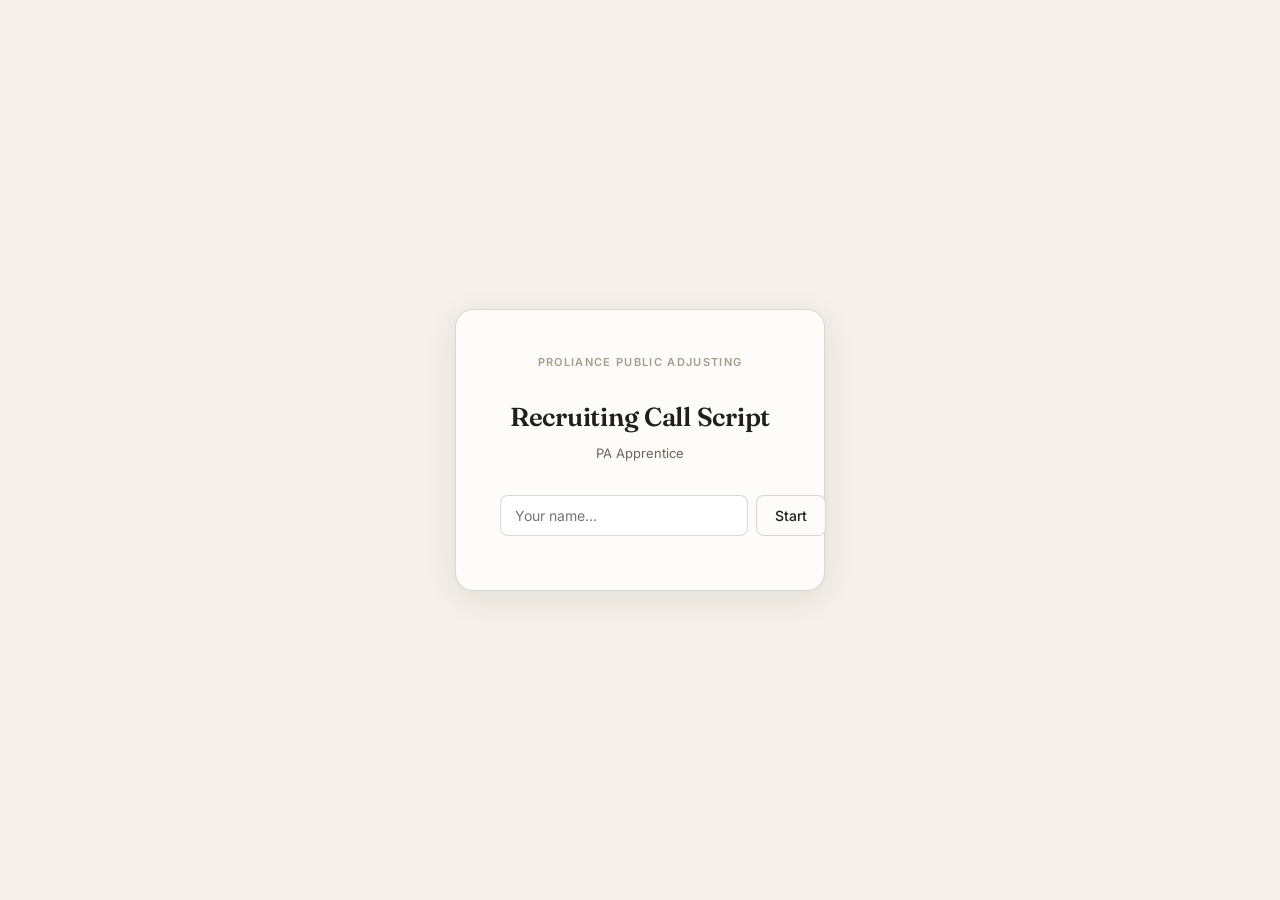
==== commit e7fc35bf: "Update index.html" ====
--- a/index.html
+++ b/index.html
@@ -6,27 +6,30 @@
   <title>Proliance — PA Apprentice Recruiting Script</title>
   <style>
 
+@import url('https://fonts.googleapis.com/css2?family=Fraunces:ital,opsz,wght@0,9..144,500;0,9..144,600;1,9..144,500&family=Inter:wght@400;500;600;700&display=swap');
 *,*::before,*::after{box-sizing:border-box;margin:0;padding:0}
 :root{
-  --bg:#ffffff;--bg2:#f7f7f6;--bg3:#f0efed;
-  --text:#1a1a1a;--text2:#666;--text3:#999;
-  --border:rgba(0,0,0,0.10);--border2:rgba(0,0,0,0.18);
-  --radius:10px;--radius-sm:6px;
-  --blue-bg:#E6F1FB;--blue:#185FA5;
-  --green-bg:#EAF3DE;--green:#3B6D11;
-  --amber-bg:#FAEEDA;--amber:#BA7517;
-  --red-bg:#FCEBEB;--red:#A32D2D;
-  --purple-bg:#EEEDFE;--purple:#534AB7;
-  --teal-bg:#E1F5EE;--teal:#0F6E56;
-  --gray-bg:#F1EFE8;--gray:#5F5E5A;
-}
-html,body{height:100%;font-family:-apple-system,BlinkMacSystemFont,'Segoe UI',system-ui,sans-serif;background:var(--bg2);color:var(--text);font-size:14px;line-height:1.5;-webkit-font-smoothing:antialiased}
+  --bg:#FDFCFA;--bg2:#F5F1EA;--bg3:#EEE8DD;
+  --text:#221F1B;--text2:#6C6459;--text3:#A79C8A;
+  --border:rgba(34,31,27,0.09);--border2:rgba(34,31,27,0.17);
+  --radius:13px;--radius-sm:8px;
+  --blue-bg:#E7EEF1;--blue:#2B5266;
+  --green-bg:#E9EFDE;--green:#4B6B2E;
+  --amber-bg:#FAEFD9;--amber:#93611A;
+  --red-bg:#FBEAE6;--red:#9B3B2C;
+  --purple-bg:#EFE9F3;--purple:#63508A;
+  --teal-bg:#E2EFEA;--teal:#1F5F51;
+  --gray-bg:#F1ECE2;--gray:#6B6459;
+  --serif:'Fraunces',Georgia,serif;
+  --sans:'Inter',-apple-system,BlinkMacSystemFont,'Segoe UI',system-ui,sans-serif;
+}
+html,body{height:100%;font-family:var(--sans);background:var(--bg2);color:var(--text);font-size:14px;line-height:1.55;-webkit-font-smoothing:antialiased}
 
 /* LOGIN */
 #login-screen{display:flex;align-items:center;justify-content:center;min-height:100vh;background:var(--bg2)}
-.login-box{background:var(--bg);border:1px solid var(--border2);border-radius:14px;padding:40px 44px;width:360px;text-align:center;box-shadow:0 4px 24px rgba(0,0,0,0.08)}
-.login-logo{font-size:11px;font-weight:700;letter-spacing:.09em;text-transform:uppercase;color:var(--text3);margin-bottom:28px}
-.login-title{font-size:22px;font-weight:700;color:var(--text);margin-bottom:6px}
+.login-box{background:var(--bg);border:1px solid var(--border2);border-radius:18px;padding:44px 44px;width:370px;text-align:center;box-shadow:0 8px 32px rgba(34,31,27,0.09)}
+.login-logo{font-family:var(--sans);font-size:11px;font-weight:600;letter-spacing:.12em;text-transform:uppercase;color:var(--text3);margin-bottom:26px}
+.login-title{font-family:var(--serif);font-size:26px;font-weight:600;color:var(--text);margin-bottom:6px;letter-spacing:-.01em}
 .login-sub{font-size:13px;color:var(--text2);margin-bottom:32px}
 .user-btns{display:flex;flex-direction:column;gap:10px}
 .user-btn{padding:12px;border-radius:var(--radius-sm);border:1px solid var(--border2);background:var(--bg);font-size:14px;font-weight:500;font-family:inherit;color:var(--text);cursor:pointer;transition:all .13s}
@@ -38,7 +41,7 @@
 .app-inner{display:flex;flex:1;overflow:hidden;min-height:0}
 
 /* TOPBAR */
-.topbar{display:flex;align-items:center;gap:10px;padding:9px 16px;border-bottom:1px solid var(--border);background:var(--bg2);flex-shrink:0;flex-wrap:wrap}
+.topbar{display:flex;align-items:center;gap:10px;padding:11px 18px;border-bottom:1px solid var(--border);background:var(--bg);flex-shrink:0;flex-wrap:wrap}
 .topbar-left{display:flex;align-items:center;gap:8px;flex:1;min-width:0;flex-wrap:wrap}
 .topbar-right{display:flex;align-items:center;gap:6px}
 .topbar-logo{font-size:11px;font-weight:700;letter-spacing:.07em;text-transform:uppercase;color:var(--text3);white-space:nowrap}
@@ -63,11 +66,11 @@
 .prog-fill{height:100%;background:var(--blue);transition:width .3s}
 
 /* SIDEBAR */
-#sidebar{width:220px;min-width:220px;border-right:1px solid var(--border);overflow-y:auto;background:var(--bg);flex-shrink:0}
+#sidebar{width:224px;min-width:224px;border-right:1px solid var(--border);overflow-y:auto;background:var(--bg2);flex-shrink:0}
 .sb-sec{padding:12px 14px 4px;font-size:10px;font-weight:700;letter-spacing:.07em;text-transform:uppercase;color:var(--text3)}
-.sb-item{display:flex;align-items:center;gap:8px;padding:7px 10px;margin:1px 6px;border-radius:var(--radius-sm);cursor:pointer;font-size:12.5px;color:var(--text2);transition:background .12s}
+.sb-item{display:flex;align-items:center;gap:8px;padding:7px 10px;margin:1px 6px;border-radius:var(--radius-sm);cursor:pointer;font-size:12.5px;color:var(--text2);transition:background .12s;border-left:2px solid transparent}
 .sb-item:hover{background:var(--bg2)}
-.sb-item.active{background:var(--bg2);color:var(--text);font-weight:600}
+.sb-item.active{background:var(--bg);color:var(--text);font-weight:600;border-left-color:var(--blue)}
 .sb-dot{width:7px;height:7px;border-radius:50%;background:#d0d0cc;flex-shrink:0;transition:background .2s}
 .sb-item.done .sb-dot{background:var(--green)}
 .sb-item.active .sb-dot{background:var(--blue)}
@@ -76,12 +79,12 @@
 
 /* SCROLL */
 #scroll-area{flex:1;overflow-y:auto;padding:22px 26px 60px;background:var(--bg)}
-.step-eye{font-size:10px;font-weight:700;letter-spacing:.07em;text-transform:uppercase;color:var(--text3);margin-bottom:5px}
-.step-title{font-size:20px;font-weight:700;color:var(--text);margin-bottom:18px}
+.step-eye{font-size:10px;font-weight:600;letter-spacing:.1em;text-transform:uppercase;color:var(--text3);margin-bottom:6px}
+.step-title{font-family:var(--serif);font-size:23px;font-weight:600;color:var(--text);margin-bottom:18px;letter-spacing:-.01em}
 
 /* CARDS */
-.card{background:var(--bg);border:1px solid var(--border);border-radius:var(--radius);padding:14px 16px;margin-bottom:10px;position:relative;transition:border-color .15s}
-.card:hover{border-color:var(--border2)}
+.card{background:var(--bg);border:1px solid var(--border);border-radius:var(--radius);padding:15px 17px;margin-bottom:11px;position:relative;transition:box-shadow .15s,border-color .15s;box-shadow:0 1px 2px rgba(34,31,27,0.03)}
+.card:hover{border-color:var(--border2);box-shadow:0 2px 10px rgba(34,31,27,0.06)}
 .card:hover .edit-hint{opacity:1}
 .edit-hint{position:absolute;top:8px;right:10px;font-size:10px;color:var(--text3);opacity:0;transition:opacity .2s;pointer-events:none}
 .tag{display:inline-block;font-size:10px;font-weight:700;padding:2px 7px;border-radius:4px;margin-bottom:8px;letter-spacing:.04em}
@@ -103,7 +106,7 @@
 .choice-card{background:var(--bg2);border:1px solid var(--border);border-radius:var(--radius);padding:13px 15px;margin-bottom:10px}
 .choice-q{font-size:13px;font-weight:700;color:var(--text);margin-bottom:10px}
 .opts{display:flex;flex-wrap:wrap;gap:7px}
-.opt-btn{padding:7px 14px;border-radius:var(--radius-sm);border:1px solid var(--border2);font-size:13px;font-family:inherit;cursor:pointer;background:var(--bg);color:var(--text);transition:all .13s}
+.opt-btn{padding:7px 15px;border-radius:999px;border:1px solid var(--border2);font-size:13px;font-family:inherit;cursor:pointer;background:var(--bg);color:var(--text);transition:all .13s}
 .opt-btn:hover{background:var(--bg3)}
 .opt-btn.sel-g{border-color:var(--green);background:var(--green-bg);color:var(--green);font-weight:700}
 .opt-btn.sel-r{border-color:var(--red);background:var(--red-bg);color:var(--red);font-weight:700}
@@ -134,9 +137,9 @@
 
 /* NAV */
 .nav-row{display:flex;gap:9px;margin-top:20px}
-.btn-primary{padding:9px 20px;border-radius:var(--radius-sm);background:#1a1a1a;color:#fff;border:none;font-size:13px;font-family:inherit;font-weight:700;cursor:pointer;transition:opacity .15s}
-.btn-primary:hover{opacity:.82}
-.btn-sec{padding:9px 14px;border-radius:var(--radius-sm);background:transparent;color:var(--text2);border:1px solid var(--border2);font-size:13px;font-family:inherit;cursor:pointer;transition:background .13s}
+.btn-primary{padding:10px 22px;border-radius:999px;background:var(--text);color:#fff;border:none;font-size:13px;font-family:inherit;font-weight:600;cursor:pointer;transition:opacity .15s}
+.btn-primary:hover{opacity:.85}
+.btn-sec{padding:10px 16px;border-radius:999px;background:transparent;color:var(--text2);border:1px solid var(--border2);font-size:13px;font-family:inherit;cursor:pointer;transition:background .13s}
 .btn-sec:hover{background:var(--bg2)}
 
 /* BUCKET */
@@ -156,7 +159,7 @@
 .db-lbl{font-size:10px;font-weight:700;letter-spacing:.06em;text-transform:uppercase;color:var(--purple);margin-bottom:6px}
 .db-q{font-size:14px;font-weight:600;color:var(--text);margin-bottom:10px;line-height:1.55}
 .d-opts{display:flex;flex-wrap:wrap;gap:7px}
-.d-btn{padding:7px 13px;border-radius:var(--radius-sm);border:1px solid var(--border2);font-size:13px;font-family:inherit;cursor:pointer;background:var(--bg);color:var(--text);transition:all .13s}
+.d-btn{padding:7px 14px;border-radius:999px;border:1px solid var(--border2);font-size:13px;font-family:inherit;cursor:pointer;background:var(--bg);color:var(--text);transition:all .13s}
 .d-btn:hover{background:var(--bg2)}
 .d-g{border-color:var(--green);background:var(--green-bg);color:var(--green);font-weight:700}
 .d-a{border-color:var(--amber);background:var(--amber-bg);color:var(--amber);font-weight:700}
@@ -191,7 +194,6 @@
 @media(max-width:640px){#sidebar{display:none}.cand-input{width:110px}}
 
 
-/* LOGIN EXTRAS */
 .login-name-row{display:flex;gap:8px;margin-bottom:10px}
 .login-input{flex:1;padding:11px 14px;border:1px solid var(--border2);border-radius:var(--radius-sm);font-size:14px;font-family:inherit;outline:none;transition:border-color .15s}
 .login-input:focus{border-color:var(--blue)}
@@ -200,17 +202,11 @@
 .recent-list{display:flex;flex-wrap:wrap;gap:6px}
 .recent-btn{padding:6px 12px;border-radius:20px;border:1px solid var(--border2);background:var(--bg2);font-size:12px;font-family:inherit;cursor:pointer;color:var(--text2);transition:all .13s}
 .recent-btn:hover{background:var(--blue-bg);color:var(--blue);border-color:var(--blue)}
-
-/* TOPBAR RECRUITER */
 .recruiter-tag{font-size:11px;font-weight:700;background:var(--blue-bg);color:var(--blue);padding:3px 10px;border-radius:20px;white-space:nowrap}
-
-/* GATE HEADER */
-.gate-header{display:flex;align-items:center;gap:14px;background:var(--bg2);border:1px solid var(--border2);border-radius:var(--radius);padding:14px 18px;margin-bottom:18px}
-.gate-badge{background:#1B3A6B;color:#fff;border-radius:6px;padding:8px 14px;font-weight:700;font-size:13px;white-space:nowrap}
-.gate-name{font-weight:700;font-size:15px}
+.gate-header{display:flex;align-items:center;gap:14px;background:var(--bg);border:1px solid var(--border2);border-radius:var(--radius);padding:15px 19px;margin-bottom:18px;box-shadow:0 1px 2px rgba(34,31,27,0.03)}
+.gate-badge{background:var(--blue);color:#fff;border-radius:7px;padding:8px 14px;font-weight:700;font-size:13px;white-space:nowrap;font-family:var(--serif)}
+.gate-name{font-family:var(--serif);font-weight:600;font-size:16px}
 .gate-sub{font-size:12px;color:var(--text2);margin-top:2px}
-
-/* GATE 1 SIGNALS */
 .signal-box{border-radius:var(--radius-sm);padding:12px 14px;margin-bottom:8px}
 .pass-box{background:var(--green-bg)}
 .fail-box{background:var(--red-bg)}
@@ -218,14 +214,10 @@
 .pass-header{color:var(--green)}
 .fail-header{color:var(--red)}
 .signal-item{font-size:13px;color:var(--text);padding:4px 0;border-bottom:1px solid rgba(0,0,0,.06);line-height:1.5}
-.pass-lbl{color:var(--green)}
-.fail-lbl{color:var(--red)}
-
-/* GATE 2 */
+.signal-example{font-size:12px;color:var(--text2);font-style:italic;padding:4px 0 6px 10px;border-left:2px solid rgba(0,0,0,.1);margin:2px 0 6px;line-height:1.55}
 .gate2-q-header{font-size:12px;font-weight:700;color:var(--text2);text-transform:uppercase;letter-spacing:.05em;margin-bottom:10px}
 .gate2-q-card{position:relative;padding-left:44px !important}
 .gate2-q-num{position:absolute;left:14px;top:14px;font-size:18px;font-weight:800;color:var(--blue)}
-.pf-grid{display:grid;grid-template-columns:1fr 1fr;gap:8px;margin-bottom:10px}
 .pf-col{border-radius:var(--radius-sm);padding:10px 12px}
 .pf-pass{background:var(--green-bg)}
 .pf-fail{background:var(--red-bg)}
@@ -233,17 +225,11 @@
 .pf-pass .pf-header{color:var(--green)}
 .pf-fail .pf-header{color:var(--red)}
 .pf-item{font-size:12.5px;color:var(--text);padding:3px 0;border-bottom:1px solid rgba(0,0,0,.06);line-height:1.5}
-.ref-toggle{background:none;border:1px dashed var(--border2);border-radius:var(--radius-sm);padding:6px 14px;font-size:12px;font-family:inherit;cursor:pointer;color:var(--text2);margin-bottom:6px;transition:all .13s}
+.ref-toggle{background:none;border:1px dashed var(--border2);border-radius:var(--radius-sm);padding:6px 14px;font-size:12px;font-family:inherit;cursor:pointer;color:var(--text2);margin-bottom:6px;transition:all .13s;display:inline-block}
 .ref-toggle:hover{background:var(--bg2)}
-.ref-wrap{margin-bottom:10px}
 .ref-box{background:var(--bg2);border-radius:var(--radius-sm);padding:10px 12px;margin-bottom:6px}
-.ref-label{font-size:11px;font-weight:700;color:var(--accent,var(--blue));text-transform:uppercase;margin-bottom:6px}
+.ref-label{font-size:11px;font-weight:700;color:var(--blue);text-transform:uppercase;margin-bottom:6px}
 .ref-item{font-size:12.5px;color:var(--text);padding:3px 0;border-bottom:1px solid var(--border);line-height:1.5}
-
-/* COMMISSION */
-.personalize-hint{font-size:12px;color:var(--amber);background:var(--amber-bg);border-radius:4px;padding:6px 10px;margin-bottom:10px}
-
-/* SOCIAL PROOF */
 .sp-row{border:1px solid var(--border);border-radius:var(--radius-sm);margin-bottom:6px;overflow:hidden}
 .sp-header{display:flex;align-items:center;gap:10px;padding:10px 12px;cursor:pointer;transition:background .13s}
 .sp-header:hover{background:var(--bg2)}
@@ -251,32 +237,18 @@
 .sp-meta{font-size:12px;color:var(--text2)}
 .sp-toggle{font-size:18px;color:var(--text3);font-weight:300;margin-left:auto}
 .sp-detail{padding:10px 12px;font-size:13px;color:var(--text);line-height:1.7;border-top:1px solid var(--border);background:var(--bg2)}
-
-/* UNEMPLOYED REDIRECT */
-.unemployed-redirect{margin:8px 0}
-.redirect-box{background:var(--amber-bg);border-left:3px solid var(--amber);border-radius:0 var(--radius-sm) var(--radius-sm) 0;padding:10px 14px;font-size:13px;color:var(--text)}
-.redirect-link{background:none;border:none;color:var(--blue);font-weight:700;font-size:13px;font-family:inherit;cursor:pointer;text-decoration:underline;padding:0}
-
-/* BRIDGE */
-.bridge-toggle-wrap{margin-bottom:10px}
-
-/* NOTES TOGGLE */
 .notes-toggle{margin-top:16px}
 .notes-toggle-btn{background:none;border:1px dashed var(--border2);border-radius:var(--radius-sm);padding:5px 12px;font-size:12px;font-family:inherit;cursor:pointer;color:var(--text3);transition:all .13s}
 .notes-toggle-btn:hover{background:var(--bg2);color:var(--text2)}
 .notes-wrap{margin-top:6px}
-
-/* MISC */
-.context-text{font-size:12.5px;color:var(--text2);margin-bottom:14px;line-height:1.6;font-style:italic}
-.listen-item{font-size:13px;color:var(--text);padding:4px 0;border-bottom:1px solid var(--border);line-height:1.5}
+.context-text{font-size:12px;color:var(--text3);margin-bottom:12px;line-height:1.6;font-style:italic;padding:6px 10px;background:var(--bg2);border-radius:4px;border-left:2px solid var(--border2)}
+.listen-toggle-row{cursor:default}
 .beats-title,.exit-title{font-size:12px;font-weight:700;color:var(--text2);text-transform:uppercase;letter-spacing:.06em;margin-bottom:10px}
 .kv-text{font-size:13px;color:var(--text2);line-height:1.75}
 
   </style>
 </head>
 <body>
-
-<!-- LOGIN -->
 <div id="login-screen">
   <div class="login-box">
     <div class="login-logo">Proliance Public Adjusting</div>
@@ -292,8 +264,6 @@
     </div>
   </div>
 </div>
-
-<!-- APP -->
 <div id="app">
   <div class="topbar">
     <div class="topbar-left">
@@ -321,99 +291,165 @@
     <div id="scroll-area"></div>
   </div>
 </div>
-
-<!-- HISTORY MODAL -->
 <div class="modal-overlay" id="hist-modal" onclick="if(event.target===this)closeHistory()">
   <div class="modal">
-    <button class="modal-close" onclick="closeHistory()">×</button>
+    <button class="modal-close" onclick="closeHistory()">x</button>
     <div class="modal-title">Your interviews</div>
     <div id="hist-list"></div>
   </div>
 </div>
-
 <script>
 const STEPS = [
+
+  // ─── STEP 0: SETUP ───
+  {
+    id: 'setup',
+    label: 'Candidate & call setup',
+    section: 'Opening',
+    cards: [
+      { type: 'context', text: 'Fill this in before you dial. No scripted language here — just call prep.' },
+      { type: 'setup_fields' },
+      { type: 'note', text: 'Once both fields are filled in — dial the number, then move to the next step: Introduction.' },
+    ]
+  },
+
+  // ─── STEP 1: INTRODUCTION ───
   {
     id: 'frame',
-    label: 'Frame the call',
+    label: 'Introduction',
     section: 'Opening',
     cards: [
-      { type: 'context', text: 'Target: 30–45 seconds. This is what lowers the guard.' },
-      { type: 'say', text: '"Hi [candidate], this is [recruiter] with Proliance. Thanks for taking the time."\n\n"I\'m not the decision maker here — my role is really to slow things down, understand why you\'re exploring this, and help you figure out if this actually makes sense for you right now."\n\n"I\'ll be honest with you as we go — if it aligns, I\'ll tell you. If it doesn\'t, I\'ll tell you that too."' },
-      { type: 'rule', text: 'Do not skip this. "I\'m not the decision maker" is what makes them stop performing and start being real.' },
+      { type: 'context', text: 'Dial first, then open with this. Target 15–20 seconds before the okay-time check.' },
+      { type: 'say', locked: true, text: '“Hi, is this [candidate]? This is [recruiter] — the reason for my call is to discuss your job application for the [position] here at Proliance.”' },
+      { type: 'ask', locked: true, text: '“Is now an okay time?”' },
+      { type: 'intro_branch' },
     ]
   },
 
+  // ─── STEP 2: RAPPORT ───
+  {
+    id: 'rapport',
+    label: 'Rapport',
+    section: 'Opening',
+    cards: [
+      { type: 'context', text: 'Rapport works best as elaboration, not interrogation. Give them something easy to run with — a one-word answer just forces you to do the next question’s heavy lifting.' },
+      { type: 'ask', locked: true, text: '“Thanks for making time. How are you doing today?”' },
+      { type: 'ask', locked: true, text: '“Are you calling from work today, or are you at home?”' },
+      {
+        type: 'phrase_bank', label: 'If they say HOME — pick one', color: 'blue',
+        options: [
+          '“Nice. Has it been one of those productive work-from-home days, or are you squeezing this call in between everything else?”',
+          '“Working from home definitely has its perks. What’s your favorite part about it?”',
+          '“I always find people either love working from home or can’t wait to get out of the house. Which camp are you in?”',
+          '“Nice. Is that your normal setup these days, or just today?”',
+          '“Nice. Is this where you usually work from, or are you enjoying a day off today?”',
+        ]
+      },
+      {
+        type: 'phrase_bank', label: 'If they say WORK — pick one', color: 'amber',
+        options: [
+          '“Busy day over there, or did we catch you at a good time?”',
+          '“Ah, gotcha. Busy environment, or are you able to sneak away for a few minutes?”',
+          '“Oh nice. Without giving away any trade secrets, what kind of day has it been over there?”',
+        ]
+      },
+      {
+        type: 'phrase_bank', label: 'Universal follow-ups — either answer', color: 'green',
+        options: [
+          '“What’s today looked like for you so far?” — people naturally tell a story with this one.',
+          '“Mondays and Fridays always have a different vibe. How’s today been?” (adapt to whatever day it is)',
+          '“How’s your week been?”',
+          '“Anything interesting keeping you busy lately?” — often surfaces projects, kids, travel, moving, hiring.',
+        ]
+      },
+      {
+        type: 'phrase_bank', label: 'Forced-choice hack — use anytime it feels flat', color: 'purple',
+        options: [
+          '“Has today been pretty calm, or has it been one thing after another?”',
+          '“Are you someone who likes working remotely, or do you actually miss being in the office?”',
+          '“Are you an early bird, or does your day usually get busy later on?”',
+        ]
+      },
+      {
+        type: 'dialogue_example',
+        lines: [
+          { speaker: 'You', text: '“How are you doing today?”' },
+          { speaker: 'Candidate', text: '“Good!”' },
+          { speaker: 'You', text: '“Glad to hear it. Are you at home today or at work?”' },
+          { speaker: 'Candidate', text: '“At work.”' },
+          { speaker: 'You', text: '“Nice. Busy day, or did we catch you at a good time?”' },
+          { speaker: 'Candidate', text: '“Pretty busy — we’ve been short-staffed.”' },
+          { speaker: 'You', text: '“I can imagine. Hopefully this call gives you a nice change of pace for a few minutes.”' },
+        ]
+      },
+      { type: 'note', text: 'Mindset: don’t think “what’s my next rapport question” — think “what about that answer could I be curious about for another 20 seconds?” Acknowledging what they said (like the last line above) often builds more rapport than another clever question. Once it feels natural, move to Goals.' },
+    ]
+  },
+
+  // ─── STEP 3: GOALS ───
+  {
+    id: 'goals',
+    label: 'Goals',
+    section: 'Opening',
+    cards: [
+      { type: 'say', locked: true, text: 'GOAL\n\n“The goal here is to learn a little bit about you — your skills, experience, your financial goals — and whether we can help you achieve those in this position. I also want to share a little bit about the job so you can see if you actually like it.”\n\n“At the same time, I also want to find out if you’d be a good fit for our team, since this is a pathway to becoming a licensed Public Adjuster.”\n\n“If it all makes sense, we can move forward with the next steps.”' },
+    ]
+  },
+
+  // ─── STEP 4: GETTING TO KNOW THEM (cascading employment gate) ───
   {
     id: 'learn',
-    label: 'Learn their situation',
+    label: 'Getting to know them',
     section: 'Opening',
     cards: [
-      { type: 'context', text: 'Target: 2–3 minutes. Ask in order. Mirror back their exact words — not your paraphrase.' },
-      {
-        type: 'employment',
-        question: 'Are they currently working or between jobs?',
-        opts: [
-          { label: 'Currently employed', val: 'employed', style: 'g' },
-          { label: 'Not employed', val: 'unemployed', style: 'r' },
-          { label: 'Irregular / on-call', val: 'irregular', style: 'a' },
-        ]
-      },
-      { type: 'unemployed_redirect', text: 'They are not currently employed — go to Lane D before continuing the interview.' },
-      { type: 'ask', text: '"[candidate], can you walk me through your current or most recent role — what you do there and how long you\'ve been doing it?"' },
-      { type: 'ask', text: '"What do you like most about it?"' },
-      { type: 'ask', text: '"And what\'s not working anymore — what actually made you start looking?"' },
-      { type: 'rule', text: 'If the answer is vague — name it and move to Gate 1 anyway:\n\n"I\'m not hearing anything urgent yet. Does staying where you are another year feel okay — or does something need to change now?"\n\nThen proceed to Gate 1. Do not probe further here.' },
-      { type: 'rating', label: 'Pain signal', key: 'pain' }
+      { type: 'context', text: 'This section forces a bucket. Employed candidates split three ways; unemployed candidates split by how they stayed afloat, then by priority. Every path either lands them in Gate 1 / Driver Lanes, or exits them here.' },
+      { type: 'say', locked: true, text: '“Perfect! So to begin, I just want to know — are you employed, unemployed, or in between jobs?”' },
+      { type: 'learn_branch' }
     ]
   },
 
+  // ─── STEP 5: GATE 1 ───
   {
     id: 'gate1',
-    label: 'Gate 1 — Sales identity',
+    label: 'Gate 1 — What’s breaking',
     section: 'The Gates',
     gate: true,
     gateNum: 1,
-    gateTitle: 'Did they choose sales — or were they pointed here?',
+    gateTitle: 'Is something actually breaking — or is this just dissatisfaction?',
     cards: [
-      { type: 'ask', text: '"[candidate], of all the directions you could go — what made sales the one you wanted to pursue?"' },
+      { type: 'ask', text: '“If you stay exactly where you are for the next six months — same job, same income, same situation — what’s your biggest concern?”' },
+      { type: 'rule_toggle', label: 'If vague or no urgency — follow up', text: '“Is that something that fixes itself over time — or does it get worse the longer you wait?”\n\nIf it fixes itself or they’re not sure — exit.\nIf it gets worse — continue.' },
       {
-        type: 'gate1_signals',
-        pass: [
-          'Named a specific reason they chose sales — not a personality trait, a decision.',
-          'Connected it to something they want to build, earn, or prove.',
-          'Has explored or applied to similar roles on their own.',
-        ],
-        fail: [
-          '"I\'m a people person." / "I enjoy talking to people." — personality, not a decision.',
-          '"My friend said I\'d be good at it." / "People say I\'m great with people." — pointed here, not pulled.',
-          '"It looked interesting." / "I\'ve been applying to a lot of things." — exploring, not choosing.',
-          '"I know I have the gift of gab." — trait, not intent.',
-        ],
-        probe: 'If they give a personality answer — probe once:\n\n"That tells me you\'d be comfortable with people — but what made you want sales specifically, not customer service or something else?"',
-        note: 'If after the probe they still can\'t name a specific reason — Gate 1 is closed.'
+        type: 'gate1_picker',
+        question: 'What’s actually driving them? Pick one:',
+        opts: [
+          { label: 'Financial pressure', val: 'financial', style: 'b' },
+          { label: 'Lack of growth', val: 'growth', style: 'b' },
+          { label: 'Environment / boredom', val: 'environment', style: 'b' },
+        ]
       },
       {
-        type: 'exit_block',
-        label: 'EXIT — say verbatim',
-        text: '"We\'re specifically looking for people who\'ve researched this space and are moving toward it with a clear reason — that matters a lot in how people hold up when things get hard. From what you\'ve shared, it sounds like you\'re still figuring out the direction. I don\'t think this is the right timing — but when that becomes clearer, feel free to reach back out."'
-      },
+type: 'exit_block', label: 'EXIT — if nothing is breaking', text: '“Here’s what I’m noticing — everything you’re describing sounds more like dissatisfaction than something that’s actually breaking. And that’s OK, but I want to be honest with you. The people who push through the hard weeks in this role usually have something specific they can’t afford to lose. Without that, it tends to feel optional when it gets tough. I don’t want to set you up for that. Let’s leave it here for now — and if something changes and the urgency becomes clearer, reach back out.”' },
       { type: 'gate_pass', key: 'gate1' }
     ]
   },
 
+  // ─── STEP 6: DRIVER LANES ───
   {
     id: 'lane_questions',
     label: 'Driver lanes',
     section: 'The Gates',
     cards: [
-      { type: 'context', text: 'Pick the lane that matches what they told you in Learn. If it\'s unclear — ask: "What\'s the one thing that\'s actually pushing you to make a move right now?" Once you\'re in a lane — stay in it.' },
+      { type: 'context', text: 'Use the lane that matches what they told you in Gate 1. Deepen the problem first — then connect it to the role. Do not pitch until the connection lands.' },
+      { type: 'say', text: '“I’m here to understand what you’re looking for — or hoping for — in your next job opportunity.”' },
+      { type: 'note', text: 'Hint: ask for their pain point directly before choosing a lane — e.g. “What’s the one thing missing from where you are now that you’re hoping to find in your next role?” Their answer tells you which lane to use.' },
+      { type: 'lane_menu_toggle' },
       {
         type: 'lane_choice',
         question: 'Which lane?',
         opts: [
           { label: 'Lane A — Financial', val: 'A', style: 'b' },
-          { label: 'Lane B — Growth', val: 'B', style: 'b' },
+          { label: 'Lane B — Growth / new skills', val: 'B', style: 'b' },
           { label: 'Lane C — Environment / challenge', val: 'C', style: 'b' },
         ]
       },
@@ -421,148 +457,152 @@
         type: 'lane_content',
         lanes: {
           A: [
-            { type: 'context', text: 'You already know what\'s driving them financially from Learn. This lane deepens that — don\'t repeat, go further.' },
-            { type: 'say', text: 'RISK APPETITE — before asking, set the context:\n\n"[candidate], I want to understand how you think when it comes to risk — because that matters a lot for how this role works."\n\n"If you had two job offers right now — one is easy, stable, guaranteed pay every two weeks. The other is harder, real risk involved, but the upside is significantly higher — $60K to $100K a year if you put in the work."\n\n"Which one do you take — and why?"' },
-            { type: 'rule', text: 'Stop after the question. How fast and specifically they answer tells you their real relationship with risk before you ask anything else.' },
+            { type: 'divider_label', text: 'DEEPEN THE PROBLEM' },
+            { type: 'ask', text: '“What does your income look like right now — and what would it need to be for things to actually feel different?”' },
+            { type: 'ask', text: '“What specifically is not getting covered right now because of where your income is?”' },
+            { type: 'ask', text: '“If nothing changes in six months — same pay, same job — what’s the first thing that actually breaks for you?”' },
+            { type: 'divider_label', text: 'RISK APPETITE' },
+            { type: 'context', text: 'Set context before asking — don’t fire this cold.' },
+            { type: 'say', text: '“If you had two job offers right now — one is easy, stable, guaranteed pay every two weeks. The other is harder, real risk involved, but the upside is $60K to $100K a year if you put in the work.”\n\n“Which one do you take — and why?”' },
+            { type: 'commission_interrupt', text: 'If they ask "is this commission?" before you get there:\n\n“Yes — and I want to walk you through that in a few minutes. Before that, I want to understand how you think about risk first.”\n\nThen continue.' },
             { type: 'listen', items: [
-              'Picks option 2 with a specific reason → continue.',
-              'Picks option 2 vaguely → probe: "What specifically about the upside matters to you right now?"',
-              'Picks option 1 or hesitates → "What gives you pause about the risk?" If dispositional safety-seeker → Bucket 7. If real obligations → continue to runway.',
+              'Picks high upside with specific reason → strong signal. Continue.',
+              'Picks stability or hesitates → "What gives you pause about the risk?" Dispositional = Bucket 7. Real obligations = continue.',
             ]},
-            { type: 'ask', text: 'DEEPENING FINANCIAL PAIN — you heard why they\'re looking, now find the real cost:\n\n"You mentioned [what they said in Learn]. What I want to understand is — what\'s the real consequence if that doesn\'t change? Like specifically, what gets worse for you personally over the next six months if nothing moves?"' },
-            { type: 'note', text: 'You\'re listening for a fact, not a feeling. "I\'d feel stuck" is a feeling. "I won\'t be able to cover rent when my lease renews in August" is a fact. If it\'s still a feeling after this — probe once: "What specifically would you be giving up?"' },
-            { type: 'ask', text: 'THE ANCHOR:\n\n"What\'s the thing you keep putting off because the money isn\'t there yet — something specific, not a feeling."' },
-            { type: 'ask', text: 'EARNINGS TARGET:\n\n"What would you need to be earning for it to feel like you\'re actually moving forward — do you have a number in your head?"' },
-            { type: 'note', text: 'This anchors their expectation before you present earnings. When you say what our team earns consistently — you\'re answering their number, not pitching a range.' },
+            { type: 'divider_label', text: 'EARNINGS TARGET' },
+            { type: 'ask', text: '“What would you need to be earning for it to feel like you’re actually moving forward — do you have a number in your head?”' },
+            { type: 'divider_label', text: 'CONNECT TO THE ROLE' },
+            { type: 'say', text: '“What you just described — [mirror their specific fact] — that’s exactly the problem this role is built to solve. You’re not capped here. What you put in is what you get out.”\n\n“The question isn’t whether the money is there — it is. The question is whether you can hold on through the weeks where it hasn’t clicked yet.”' },
           ],
           B: [
-            { type: 'ask', text: 'THE CEILING:\n\n"[candidate], what is your current role actually doing for you in terms of growth right now — and where is it falling short from what you expected?"' },
-            { type: 'ask', text: 'THE CATALYST:\n\n"Was there a specific moment — something that happened — that made you realize you needed to make a move?"' },
-            { type: 'note', text: 'Someone with real urgency will have a moment. Someone casually exploring won\'t. No moment = higher risk of Bucket 2 or 6.' },
-            { type: 'ask', text: 'WHY SALES:\n\n"Of all the ways you could build new skills — what made sales the specific direction you wanted to go?"' },
-            { type: 'ask', text: 'CONSEQUENCE:\n\n"If you don\'t build this over the next year — same place, same role — what does that actually mean for you personally?"' },
+            { type: 'divider_label', text: 'WHAT GROWTH MEANS TO THEM' },
+            { type: 'ask', text: '“When you say you want to grow — what does that actually look like for you? Is it building a skill, earning a title, becoming someone people come to, something else?”' },
+            { type: 'ask', text: '“Why sales specifically as the thing you want to get better at — not customer service, not management, not something else?”' },
+            { type: 'ask', text: '“What does being good at sales actually mean for your life — not just the job, what does it open up for you?”' },
+            { type: 'divider_label', text: 'EXPERIENCE CHECK' },
+            { type: 'ask', text: '“Have you done any selling before — formally or informally? What did you learn about yourself from it?”' },
+            { type: 'context', text: 'Not a gate — just intelligence. Someone who’s sold before and loved it is a different pitch than someone drawn to the idea. Both can move forward.' },
+            { type: 'divider_label', text: 'CONNECT TO THE ROLE' },
+            { type: 'say', text: '“What we’ve seen is that people come from [background match] with no sales background and within six months they’re licensed, leading, closing their own deals.”\n\n“The growth here isn’t theoretical. It’s structured, it’s fast, and it’s tied directly to what you earn. The better you get, the more you make — there’s no waiting for someone to notice.”' },
           ],
           C: [
-            { type: 'ask', text: 'WHAT\'S MISSING:\n\n"[candidate], what about your current role feels too easy or not pushing you anymore — is it the pace, the level of responsibility, or something else?"' },
-            { type: 'ask', text: 'DEFINE CHALLENGE:\n\n"When you say you want a challenge — what do you actually mean? More pressure, more responsibility, or faster feedback on how you\'re performing?"' },
-            { type: 'rule', text: '"Excitement" and "meeting new people" are red flags. "Pressure" and "accountability" are good signals.' },
-            { type: 'ask', text: 'HISTORY OF DISCOMFORT:\n\n"When was the last time you put yourself into something uncomfortable — not because you had to, but because you chose to? What did you choose and what made it hard?"' },
-            { type: 'say', text: 'D2D REALITY CHECK:\n\n"I want to be honest about what the challenge looks like here. It\'s not variety. Most days look very similar — you\'re knocking doors, getting rejected, and coming back the next day and doing it again. The challenge is showing up consistently when the results are lagging and the novelty is gone."\n\n"What part of that do you think would be hardest for you day-to-day?"' },
-            { type: 'ask', text: 'WHAT SUSTAINS THEM:\n\n"Once the newness is gone — and it goes fast — what do you think would actually keep you going on a hard week? Something specific, not a feeling."' },
+            { type: 'divider_label', text: 'WHAT IS WRONG WITH THE CURRENT ENVIRONMENT' },
+            { type: 'ask', text: '“What is it about the people or the energy around you right now that isn’t working?”' },
+            { type: 'divider_label', text: 'WHAT GOOD LOOKS LIKE' },
+            { type: 'ask', text: '“Describe the environment you’d actually want to be in. What does it feel like, what are the people like, what’s the energy?”' },
+            { type: 'divider_label', text: 'THE HONEST TEST' },
+            { type: 'say', text: '“The environment here is competitive and fast. People push each other. But it only feels good when you’re producing — when the deals aren’t coming, it gets uncomfortable fast.” “Does that sound like what you’re looking for — or does that sound like a lot?”' },
+            { type: 'listen', items: [
+              'Leans in → ask the credibility check below, then connect and hand off to commission.',
+              'Hesitates → "What gives you pause?" If fear of performance pressure → one more probe. If "too intense" → clean exit.',
+            ]},
+            { type: 'rule_toggle', label: 'Credibility check — if they lean in', text: '“When was the last time you were in an environment like that — what was it and how did you perform?”\n\nIf they can name a real example → credible. Continue.\nIf they can’t → they’re imagining a version of themselves. Note it and watch the commission reaction.' },
+            { type: 'divider_label', text: 'CONNECT TO THE ROLE' },
+            { type: 'say', text: '“What you’re looking for — [mirror what they described] — is actually what we’re built around. The people here are competitive, they hold each other accountable, and the culture moves fast.” “But I want to be honest — the environment only feels good when you’re producing. If the numbers aren’t there, the environment gets hard. So what we need to know is whether you’re the kind of person who steps up when it’s uncomfortable — not just when it’s easy.”' },
+            {
+              type: 'exit_block',
+              label: 'EXIT — if it’s just boredom',
+              text: '“What I’m hearing is that you want something different but nothing is actually broken yet. The people who push through the hard weeks here usually have something specific they can’t afford to lose. Without that this tends to feel optional when it gets tough. Let’s leave it here for now.”'
+            },
           ],
+
         }
       }
     ]
   },
 
+  // ─── STEP 7: COMMISSION RUNWAY (employed track, full disclosure) ───
   {
-    id: 'gate2',
-    label: 'Gate 2 — Pain + Anchor',
+    id: 'commission_runway',
+    label: 'Commission runway',
     section: 'The Gates',
     gate: true,
     gateNum: 2,
-    gateTitle: 'Is the pain structural — and is there a specific anchor?',
+    gateTitle: 'Can they actually live on 100% commission long enough to get good at it?',
+    showIf: () => state.answers.employment === 'unemployed',
     cards: [
+      { type: 'context', text: 'This is the full pay disclosure + comfort check. Employed candidates who reached Driver Lanes land here. Personalize the first line with what they told you.' },
+      { type: 'say', locked: true, text: '“Before we move forward, there’s something important I want to be upfront about regarding our pay structure — especially because [mirror what they told you].”\n\n“This role is performance-based, which means pay is 100% commission. For us, we do this because we want control over our income — it reflects our effort and results, and there’s no cap.”\n\n“The average amount most people on our team earn is between $1,000 to $1,500 a week, and our top performers earn $2,000 to $3,000.”\n\n“But it wasn’t always like that — there were weeks when they were only earning $500 to $600, especially in their first few weeks. That’s the reality in sales — some days are really good, some days are tough.”\n\n“I’ve seen talented people not thrive in this setup — not because they were bad at the job, but because they weren’t financially or mentally ready to step into a straight commission opportunity.”' },
+      { type: 'divider_label', text: 'QUESTION STOP' },
+      { type: 'ask', text: '“So let me ask you — are you comfortable switching to 100% commission, or is a stable income something you need right now?”' },
+      { type: 'rule_toggle', label: 'Follow-up if they hesitate', text: '“What’s going to cover your basic needs?”\n\n“So I want to ask you — if you switch to a paid-by-performance role, do you have something covering your basic needs, or is stable income something you need right now?”' },
       {
-        type: 'gate2_check',
-        questions: [
-          { key: 'g2_pain', ask: '"[candidate], if nothing changes for you in the next 12 months — same situation, same income — what specifically breaks? Not how would you feel. What actually breaks?"' },
-          { key: 'g2_anchor', ask: '"And what\'s the specific thing you keep putting off because of where you are right now — not a feeling, something concrete."' },
+        type: 'commission_choice',
+        question: 'What did they choose?',
+        key: 'commission_comfort',
+        opts: [
+          { label: 'Comfortable with commission', val: 'comfortable', style: 'g' },
+          { label: 'Needs stable income', val: 'stable', style: 'r' },
         ],
-        passTitle: 'Both must be present to proceed',
-        passItems: [
-          'Structural pain — a fact that doesn\'t fix itself. Body, paycheck structure, obligations, runway.',
-          'Specific anchor — a person, a goal with a timeline, a concrete thing they keep putting off.',
+        stableContent: [
+          { type: 'divider_label', text: 'IF THEY CHOSE STABLE INCOME' },
+          { type: 'ask', text: '“I understand — a stable income is what you need. If we were to provide you with that guaranteed pay, what would make that the right decision on our end?”' },
+          { type: 'ask', text: '“I understand. Can you tell me a little more about why having a stable income is important for you right now?”' },
+          { type: 'context', text: 'This is not an automatic exit — use judgment. Real, immediate need with no runway → treat like a timing exit. Soft preference with some flexibility → note it as a flag and continue to Role Overview.' },
         ],
-        failItems: [
-          '"I\'d feel stuck." "I\'d be disappointed." — feelings are not structural pain.',
-          '"I want to grow." "I want to be successful." — directions are not anchors.',
-          'Can\'t name what they\'re putting off — nothing is actually at stake.',
-        ],
-        ref: [
-          { label: 'Real pain', examples: ['Miguel: body breaking down after 5 years of manual labor', 'Luigi: car sales income tied to election cycles — ceiling is industry-wide', 'James T: moved out, debt growing, tip income has a hard ceiling'] },
-          { label: 'Real anchor', examples: ['Miguel: 3 younger siblings who look up to him — named unprompted', 'Luigi: family — building recession-proof income for them specifically', 'James T: independence — debt to clear, moved out, needs income that grows'] },
+        comfortableContent: [
+          { type: 'note', text: '“Some candidates get excited by the potential of earning six figures and growing into leadership — but once they’re in the field, they realize they have to lock in and stay focused.”\n\n“This isn’t just a punch-in, punch-out job — for us, this role at Proliance is a solution: financial growth, professional growth, or personal growth.”' },
         ]
       },
-      {
-        type: 'exit_block',
-        label: 'EXIT — say verbatim',
-        text: '"If you can\'t name what\'s actually at stake yet, this role is going to feel optional — and optional doesn\'t hold up when the going gets tough. I\'d rather you come back when the reason is solid. Let\'s pause here."'
-      },
-      { type: 'gate_pass', key: 'gate2' }
+      { type: 'gate_pass', key: 'commission_runway' }
     ]
   },
 
+  // ─── STEP 8: ROLE OVERVIEW ───
   {
-    id: 'gate3',
-    label: 'Gate 3 — Commission + Runway',
-    section: 'The Gates',
-    gate: true,
-    gateNum: 3,
-    gateTitle: 'Can they survive the ramp — and do they believe they can earn?',
+    id: 'role',
+    label: 'Role overview',
+    section: 'Role Overview',
     cards: [
-      { type: 'context', text: 'Don\'t deliver a generic commission speech. Connect it directly to what they told you. Commission is the solution to their specific situation — frame it that way.' },
+      { type: 'context', text: 'You’ve found the fact. You’ve connected it to the role. Now pitch it — Industry, then Door to Door, then Schedule and Pay, then hand off to Homework.' },
+      { type: 'divider_label', text: 'INDUSTRY' },
       {
-        type: 'commission_personalized',
-        template: '"[candidate], you mentioned [what they said financially]. I want to show you how this actually solves that — but first I want to be straight with you about how the pay structure works, because it matters."\n\n"This is straight commission. No base. In the first few weeks while you\'re learning the process, you may earn very little. Some people earn almost nothing in week one."\n\n"That\'s the reality. And I\'m telling you now because I\'ve seen talented, motivated people not make it — not because they couldn\'t do the job, but because the financial pressure caught up with them before they had a chance to ramp."',
-        note: 'Insert what they specifically said about their financial situation. Make it personal — not a speech.'
-      },
-      { type: 'ask', text: 'RUNWAY:\n\n"So I want to ask you honestly — what does your situation look like over the next 30 to 60 days? What\'s covering your basics while you get started here?"' },
-      {
-        type: 'listen', items: [
-          'Has specific coverage (savings, partner income, part-time, family) → viable. Continue.',
-          'Honest about risk, has a plan → viable. Self-awareness is a good sign.',
-          '"I\'ll figure it out" with no specifics → Bucket 3. Exit Speech 1.',
-          'Needs income immediately, no backup → Timing exit.',
+        type: 'beats',
+        title: 'Industry & mission — four beats, in order',
+        beats: [
+          { label: 'Beat 1 — The right', text: '“A lot of homeowners don’t know that when there are storm damages on their roof — the majority of the cost to fix or replace that should be covered by their insurance. Homeowners should not pay out of pocket. That’s what the insurance is there for.”' },
+          { label: 'Beat 2 — The problem', text: '“But the reality is most homeowners don’t know that. And instead of stepping in, insurance companies drag the process, make it confusing — and in most cases, they’ll deny claims even when there’s visible damage.”' },
+          { label: 'Beat 3 — The solution', text: '“This is where we come in. We guide homeowners through the entire process — from inspection, to paperwork, all the way through construction. And if the insurance company denies the claim, we step in and fight for them.”' },
+          { label: 'Beat 4 — The meaning', text: '“To some it’s just a job. But the more you’re out there, on the front lines, you really see how much this helps people. They don’t have to come out of pocket — that’s money they can use for groceries, for savings, for things that actually matter.”' },
         ]
       },
-      { type: 'ask', text: 'BELIEF CHECK:\n\n"With the right training and mentorship — do you believe you can be earning by week two or three? Or do you think it\'ll take you longer to find your footing?"' },
-      { type: 'note', text: 'You\'re not asking if they\'re confident. You\'re watching if they\'re honest. Someone who says "honestly probably a few weeks" with a specific reason is more trustworthy than someone who immediately says "oh definitely week one."' },
+      { type: 'divider_label', text: 'DOOR TO DOOR' },
+      { type: 'say', text: '“At the start, your role is focused. You go door-to-door in areas where we know there’s been storm damage. You offer a free roof inspection — when someone’s interested, you schedule it with the team leader and they do the inspection and close the deal. Same day.”\n\n“You’re not doing this alone. You’re paired with a mentor in the field from day one. Leaders here don’t manage from a desk. They’re out there. That’s the culture.”' },
+      { type: 'ask', text: '“How does that land for you, [candidate]? Some people hear this and feel the mission. Others hear about a sales job. Which one are you feeling right now?”' },
       {
-        type: 'push_pull',
-        say: '"Here\'s what I can tell you — we will train you. You\'ll be in the field with a mentor from day one. You won\'t be figuring this out alone."\n\n"We\'ve had people come from [background match] with zero sales experience and be earning consistently by week three."\n\n"The training is there. The support is there. The question isn\'t whether we can get you there — it\'s whether you can hold on long enough to get there."',
-        ask: '"Based on everything — do you believe you can do that?"'
+        type: 'growth_investment',
+        say: '“Here at Proliance, growth is not a slogan — it’s what we actually care about most. We recently had members pass their examination as Licensed Public Adjusters — some in under six months.”',
+        ask: '“[candidate], if you become part of the team — what kind of growth do you want to see in yourself?”',
+        note: '“I’ll take note of that — I want our team to know exactly how to support you.”',
+        followup: '“And what if you’re already great at that — what would you do with that skill set? Do you want to be in leadership one day?”'
       },
       {
         type: 'social_proof_mini',
-        note: 'Click a name to show their story. Use the one that matches this candidate\'s background.',
+        note: 'Click a name. Use the one that matches this candidate’s background.',
         roster: [
-          { name: 'Michelle', background: 'Bartender — Red Lobster', role: 'Licensed PA + Team Lead', story: 'Michelle came from bartending with zero sales experience. She understood people — but had never sold anything. Within her first month she was setting appointments consistently. She\'s now a licensed public adjuster leading her own team. The transition wasn\'t easy — but she held on through the slow weeks because she had a real reason to.' },
-          { name: 'Mimi', background: 'Food service industry', role: 'Apprentice — $800–$900/week consistently', story: 'Mimi came from the food industry. Same energy you need for D2D — on your feet, dealing with people all day, handling rejection with a smile. She\'s now earning $800 to $900 a week and outperforming most of the team. She figured out the rhythm faster than almost anyone.' },
-          { name: 'Sean', background: 'Warehouse — no sales background', role: 'Team Lead — promoted in under a month', story: 'Sean came from the warehouse with zero sales experience and zero D2D background. He just showed up every day and did the work. Within a month he was being trained for leadership. He\'s now a team lead with people under him. The only thing that separated him was consistency — he never stopped showing up.' },
+          { name: 'Michelle', background: 'Bartender — Red Lobster', role: 'Licensed PA + Team Lead', story: 'Michelle came from bartending with zero sales experience. She went through the slow weeks, stayed anyway, and within her first month she was setting appointments consistently. She’s now a licensed public adjuster leading her own team.' },
+          { name: 'Mimi', background: 'Food service industry', role: 'Apprentice — $800–$900/week', story: 'Mimi came from the food industry. She went through the hard weeks and stayed. She’s now earning $800 to $900 a week and outperforming most of the team.' },
+          { name: 'Sean', background: 'Warehouse — no sales background', role: 'Team Lead — promoted in under a month', story: 'Sean came from the warehouse with zero sales experience. He just showed up every day and did the work. Within a month he was being trained for leadership.' },
         ]
       },
-      {
-        type: 'bridge_box',
-        title: 'Salary bridge — for the right candidate only',
-        qualify: ['All three gates open — pain, identity, anchor all confirmed.', 'Naturally good at sales — you can hear it in how they communicate.', 'Commission is a logistics barrier due to real obligations — not because they want safety.', 'Explicitly willing to transition to full commission.'],
-        disqualify: ['Wants safety or predictability — dispositional, not circumstantial.', 'Missing anchor — bridge delays exit but doesn\'t prevent it. Shahram lesson.', 'Cannot articulate why they believe they can succeed on commission.']
-      },
-      { type: 'gate_pass', key: 'gate3' }
+      { type: 'divider_label', text: 'SCHEDULE AND PAY' },
+      { type: 'pay', text: '“Pay is straight commission. For every appointment you set that signs — you earn between $200 and $300.”\n\n“Our team on the lower end consistently earns $800 to $1,200 a week. Our top performers earn $2,000 to $3,000 a week. We pay weekly. No ceiling.”' },
+      { type: 'say', text: '“This role starts at the apprentice level — everyone begins here to learn the ropes. If you grow quickly and prove you want to level up, we’ll invest in you — [training, licensing support, mentorship — fill in what applies].”' },
+      { type: 'say', text: '“Typically within about six months, apprentices who are consistent and coachable move into a leadership role and begin pursuing their Public Adjuster license. We cover the upfront cost for apprentices to take the exam — materials, study sessions, everything that’ll help you pass.”' },
+      { type: 'say', text: '“Once licensed, your pay moves from per-appointment to a percentage of each project. A typical roofing job is about $25,000 to $30,000, and leaders earn roughly 5 to 7% per closed project — that’s around $1,500 to $2,100 for a single closed deal. Now imagine closing three or more in a week.”' },
+      { type: 'note', text: '“No pressure — but that’s what I want you to aim for if you want to truly change your situation.”' },
+      { type: 'say', text: '“Moving up in this role isn’t just about bigger paychecks — it’s also about personal growth and building the habits to sustain that success. If you join us, we don’t want you thinking small anymore — the paycheck-to-paycheck mindset. Aim for the license. Aim to close your own deals.”' },
+      { type: 'context', text: 'In this type of career, it’s easy to feel discouraged by rejection and missed quotas — this is a real test of how committed they are. Watch how they react to this framing.' },
+      { type: 'ask', text: '“We’re based in Westmont — can you get there consistently? This is full-time, around 40 hours a week in the field. Does that work for you right now?”' },
+      { type: 'divider_label', text: 'ROLE PLAY' },
+      { type: 'say', text: '“Perfect. Let’s do a quick role play so you can feel what day one actually looks like.”\n\n“I’m going to be the homeowner. You knock on my door and offer the free inspection. Don’t overthink it — just talk to me the way you’d talk to anyone. Ready?”' },
+      { type: 'context', text: 'Watch for: natural tone, comfort with rejection, ability to pivot when the homeowner pushes back. You’re not looking for perfect. You’re looking for coachable.' },
+      { type: 'divider_label', text: 'HOMEWORK' },
+      { type: 'note', text: 'Once the role play feels good — assign the bucket, then continue to the next step: Homework.' },
     ]
   },
 
-  {
-    id: 'lane_d',
-    label: 'Lane D — Not employed',
-    section: 'The Gates',
-    cards: [
-      { type: 'context', text: 'This lane fires automatically when "not currently employed" is selected at the start. Run this before the gates. If they pass — continue to Gate 1. If they fail — timing exit immediately.' },
-      { type: 'ask', text: '"[candidate], what happened with your last role — did you leave, or did the situation change on you?"' },
-      { type: 'note', text: 'Neutral tone. The way they tell it matters as much as the content.' },
-      { type: 'ask', text: '"Is that situation different now — is whatever pushed you out resolved on your end?"' },
-      { type: 'say', text: '"I want to be upfront about something important for you, not just for us. This role is 100% commission from day one. Most people earn between $0 and $300 in their first week while learning the process."\n\n"I\'ve seen genuinely talented people not make it — not because they couldn\'t do the job, but because financial pressure caught up with them before they had a chance to ramp."' },
-      { type: 'ask', text: '"What does your situation look like over the next 30 to 60 days? Do you have something covering your basics while you get started — or is income something you need right away?"' },
-      { type: 'listen', items: [
-        'Has coverage (savings, partner, family support, benefits) → viable. Continue to Gate 1.',
-        'Honest about risk, has a specific plan → viable.',
-        '"I\'ll figure it out" with nothing specific → Bucket 3. Timing exit.',
-        'Needs income immediately, no backup → Timing exit.',
-      ]},
-      { type: 'exit_block', label: 'TIMING EXIT — say verbatim', text: '"Everything you\'ve told me suggests you could do this well. But stepping into a commission-only role when you need income immediately puts you in a position where you\'re forced to quit before you have a real chance."\n\n"What I\'d suggest: stabilize your income first — even part-time — so when you come into this, you\'re choosing it, not depending on it. When your situation changes, reach back out — I\'d genuinely want to revisit this with you."' },
-    ]
-  },
-
+  // ─── STEP 9: BUCKET ───
   {
     id: 'bucket',
     label: 'Assign bucket',
@@ -573,69 +613,30 @@
         type: 'bucket_picker',
         buckets: [
           { num: 1, label: 'Move forward', sub: 'Chose sales intentionally. Names consequence of staying. Has chosen discomfort before.', action: 'Send homework now', cls: 'sel-b1' },
-          { num: 2, label: 'Interested, not urgent', sub: '"I\'d be fine either way." Nothing breaks if they wait.', action: 'Exit Speech 1', cls: 'sel-b2' },
+          { num: 2, label: 'Likes current job, not close to sales', sub: 'Enjoys their day-to-day but the only issue is a situational pain (manager, schedule, environment). No pull toward sales.', action: 'Exit — suggest lateral move', cls: 'sel-b2' },
           { num: 3, label: 'Too busy / overloaded', sub: 'Juggling too much. Treats this as a side project.', action: 'Exit Speech 1', cls: 'sel-b3' },
           { num: 4, label: 'Underestimates the role', sub: 'Overconfident without specifics. No D2D acknowledgment.', action: 'Exit Speech 1', cls: 'sel-b4' },
           { num: 5, label: 'Too agreeable', sub: 'Mirrors your language. "That makes sense" to everything.', action: 'Exit Speech 2', cls: 'sel-b5' },
           { num: 6, label: 'Exploring', sub: 'Sales is one of several options. No specific pull.', action: 'Exit Speech 3', cls: 'sel-b6' },
           { num: 7, label: 'Avoidance / fear', sub: 'Needs guarantees. Hesitates around rejection and risk.', action: 'Exit Speech 3', cls: 'sel-b7' },
           { num: 8, label: 'No direction', sub: '"I just want something different." No clear move toward anything.', action: 'Exit Speech 3', cls: 'sel-b8' },
+          { num: 9, label: 'Income too unstable to switch', sub: 'Needs income now (employed-stable-income-needed with no flex, or unemployed and inconsistency is a real financial risk).', action: 'Timing exit', cls: 'sel-b7' },
         ]
       },
       {
         type: 'exit_speeches',
         speeches: [
-          { num: 1, label: 'Exit Speech 1 — Buckets 2, 3, 4', text: '"That makes sense — and honestly, when things aren\'t uncomfortable yet, it\'s harder to commit to something demanding."\n\n"Sales requires choosing discomfort on purpose. Without a strong reason behind it, most people lose momentum once it gets hard."\n\n"I don\'t want to move you forward before that\'s solid. Let\'s pause here — if after sitting with it you feel clear that this is something you want to step into intentionally, you can reach back out and we can revisit."' },
-          { num: 2, label: 'Exit Speech 2 — Bucket 5', text: '"I want to pause and be honest with you."\n\n"I\'m hearing a lot of agreement — but I\'m not hearing a decision that\'s actually coming from you yet. Door-to-door works best when someone already has a personal reason for choosing it, not one they discover during the interview."\n\n"I don\'t want to move you forward unless that decision is solid. Let\'s pause here."' },
+          { num: 2, label: 'Exit Speech — Bucket 2 (likes job, not close to sales)', text: '“That makes sense.”\n\n“Sales requires choosing discomfort on purpose. Without a strong reason behind it, most people lose momentum once it gets hard.”\n\n“I don’t want to move you forward before that’s solid. Let’s pause here — if after sitting with it you feel a clear reason that this is something you want to step into intentionally, you can reach back out and we can revisit.”' },
+          { num: 1, label: 'Exit Speech 1 — Buckets 3, 4', text: '"That makes sense — and honestly, when things aren\'t uncomfortable yet, it\'s harder to commit to something demanding."\n\n"Sales requires choosing discomfort on purpose. Without a strong reason behind it, most people lose momentum once it gets hard."\n\n"I don\'t want to move you forward before that\'s solid. Let\'s pause here — if after sitting with it you feel clear that this is something you want to step into intentionally, you can reach back out and we can revisit."' },
+          { num: 2.5, label: 'Exit Speech 2 — Bucket 5', text: '"I want to pause and be honest with you."\n\n"I\'m hearing a lot of agreement — but I\'m not hearing a decision that\'s actually coming from you yet. Door-to-door works best when someone already has a personal reason for choosing it, not one they discover during the interview."\n\n"I don\'t want to move you forward unless that decision is solid. Let\'s pause here."' },
           { num: 3, label: 'Exit Speech 3 — Buckets 6, 7, 8', text: '"From what you\'ve shared, it sounds like you know you want to leave your current situation — but you haven\'t fully landed on what you\'re actually moving toward."\n\n"What usually happens when someone steps into a demanding role without that clarity is they realize a week or two in they didn\'t really choose it — they just wanted out."\n\n"Let\'s pause here. Take some time to get clear on what you actually want your next chapter to look like. When that becomes clear, you\'re welcome to reach back out."' },
+          { num: 9, label: 'Timing Exit — Bucket 9 (income too unstable)', text: '“Everything you’ve told me suggests you could do this well. But stepping into a commission-only role when you need income immediately puts you in a position where you’re forced to quit before you have a real chance.”\n\n“What I’d suggest: stabilize your income first — even part-time — so when you come into this, you’re choosing it, not depending on it. When your situation changes, reach back out.”' },
         ]
       }
     ]
   },
 
-  {
-    id: 'role',
-    label: 'Role overview',
-    section: 'Role Overview',
-    bucket1Only: true,
-    cards: [
-      { type: 'context', text: 'Bucket 1 only. All three gates must be open before this section.' },
-      {
-        type: 'beats',
-        title: 'Industry & mission — four beats, in order',
-        beats: [
-          { label: 'Beat 1 — The right', text: '"A lot of homeowners don\'t know that when there are storm damages on their roof — the majority of the cost to fix or replace that should be covered by their insurance. Homeowners should not pay out of pocket. That\'s what the insurance is there for."' },
-          { label: 'Beat 2 — The problem', text: '"But the reality is most homeowners don\'t know that. And instead of stepping in, insurance companies drag the process, make it confusing — and in most cases, they\'ll deny claims even when there\'s visible damage."' },
-          { label: 'Beat 3 — The solution', text: '"This is where we come in. We guide homeowners through the entire process — from inspection, to paperwork, all the way through construction. And if the insurance company denies the claim, we step in and fight for them."' },
-          { label: 'Beat 4 — The meaning', text: '"To some it\'s just a job. But the more you\'re out there, on the front lines, you really see how much this helps people. They don\'t have to come out of pocket — that\'s money they can use for groceries, for savings, for things that actually matter."' },
-        ]
-      },
-      { type: 'ask', text: '"How does that land for you, [candidate]? Some people hear this and feel the mission. Others hear about a sales job. Which one are you feeling right now?"' },
-      { type: 'say', text: 'DAY TO DAY:\n"At the start, your role is focused. You go door-to-door in areas where we know there\'s been storm damage. You offer a free roof inspection — when someone\'s interested, you schedule it."\n\n"You\'re not doing this alone. You\'re paired with a mentor in the field with you. When you set an appointment, they do the inspection and close the deal. Same day."\n\n"Leaders here don\'t manage from a desk. They\'re out there. That\'s the culture."' },
-      { type: 'ask', text: '"What\'s harder for you personally — starting a conversation with a complete stranger, or letting go quickly when someone says no?"' },
-      {
-        type: 'growth_investment',
-        say: '"Here at Proliance, growth is not a slogan — it\'s what we actually care about most. Recently we had two members pass their examination as Licensed Public Adjusters."',
-        ask: '"[candidate], if you become part of the team — what kind of growth do you want to see in yourself?"',
-        note: '"I\'ll take note of that — I want our team to know exactly how to support you."',
-        followup: '"And what if you\'re already great at that — what would you do with that skill set? Do you want to be in leadership one day?"'
-      },
-      {
-        type: 'social_proof_mini',
-        note: 'Click a name. Use the one that matches this candidate\'s background.',
-        roster: [
-          { name: 'Michelle', background: 'Bartender — Red Lobster', role: 'Licensed PA + Team Lead', story: 'Michelle came from bartending with zero sales experience. She understood people — but had never sold anything. Within her first month she was setting appointments consistently. She\'s now a licensed public adjuster leading her own team.' },
-          { name: 'Mimi', background: 'Food service industry', role: 'Apprentice — $800–$900/week', story: 'Mimi came from the food industry. Same energy you need for D2D — on your feet all day, handling rejection with a smile. She\'s now earning $800 to $900 a week and outperforming most of the team.' },
-          { name: 'Sean', background: 'Warehouse — no sales background', role: 'Team Lead — promoted in under a month', story: 'Sean came from the warehouse with zero sales experience. He just showed up every day and did the work. Within a month he was being trained for leadership. The only thing that separated him was consistency.' },
-        ]
-      },
-      { type: 'pay', text: '"Pay is straight commission. For every appointment you set that signs — you earn between $200 and $300."\n\n"Our team on the lower end consistently earns $600 to $1,000 a week. If you commit to one signed appointment a week — that\'s $1,000 to $1,500. Our commission rate is about twice the industry average."\n\n"We pay weekly. No ceiling."\n\n"Everyone starts at the apprentice level. Consistency and initiative move you into leadership — at that point you\'re closing deals yourself at 5 to 7% on jobs that average $25,000 to $30,000."' },
-      { type: 'ask', text: '"[candidate], does that land where you need it to — based on what you told me earlier?"' },
-      { type: 'rule', text: 'Stop after the question. The right candidate doesn\'t need convincing. If they ask for more — give it. Do not over-explain.' },
-      { type: 'ask', text: 'LOGISTICS:\n"We\'re based in Westmont — can you get there consistently? This is full-time, around 40 hours a week in the field. Does that work for you right now?"' },
-    ]
-  },
-
+  // ─── STEP 10: HOMEWORK ───
   {
     id: 'homework',
     label: 'Homework send',
@@ -647,12 +648,14 @@
         paths: [
           { label: 'Path 1 — Clear Bucket 1 (send during the call)', color: 'green', say: '"Before we wrap up — I\'m going to send you our Instagram page right now. It\'s a documentary of what we actually do in the field. Real rejections, how we turn no into yes. Real moments, not a highlight reel."\n\n"After you watch it — I need you to text me back today before 4pm. One question: did anything change for you after watching, and what specifically?"', rule: 'If they won\'t confirm the 4pm deadline — do not send. "I\'ll try" or "probably" = Bucket 2 → Exit Speech 1.' },
           { label: 'Path 2 — 50/50 (second call protocol)', color: 'amber', say: '"I think there\'s something here, but I want to make sure before we go further."\n\n"I\'m sending you our Instagram page. Watch it — text me back before 4pm today: did anything change, and what specifically?"\n\n"If your answer tells me this is genuinely something you want to step into — I\'ll call you back and we\'ll move forward."', rule: 'Specific engaged answer → Bucket 1, proceed. Vague → Bucket 2, Exit Speech 1. No response by 4pm → Bucket 6, done.' },
-          { label: 'Path 3 — Buckets 2–8', color: 'red', say: 'Exit speech → end call → no homework sent.', rule: null }
+          { label: 'Path 3 — Buckets 2–9', color: 'red', say: 'Exit speech → end call → no homework sent.', rule: null }
         ]
-      }
+      },
+      { type: 'hw_template_area' }
     ]
   },
 
+  // ─── STEP 11: DEBRIEF ───
   {
     id: 'debrief',
     label: 'Debrief',
@@ -665,7 +668,7 @@
           { key: 'db_pain', label: 'Pain signal', q: 'Did they name something structural — or just feelings?', opts: ['Structural — real problem', 'Mixed', 'Vague — feelings only'] },
           { key: 'db_anchor', label: 'Anchor', q: 'Did they name a specific person, goal, or concrete thing?', opts: ['Yes — specific and named', 'Sort of — unclear', 'No anchor named'] },
           { key: 'db_identity', label: 'Sales identity', q: 'Did they choose sales — or were they pointed here?', opts: ['Chose it — specific reason', 'Exploring / recommended', 'Unclear'] },
-          { key: 'db_commission', label: 'Commission reaction', q: 'How did they respond to straight commission?', opts: ['Excited — connected to anchor', 'Circumstantial hesitation', 'Philosophical', 'Avoidance'] },
+          { key: 'db_commission', label: 'Commission reaction', q: 'How did they respond to straight commission?', opts: ['Confident — connected to anchor', 'Circumstantial hesitation', 'Philosophical', 'Avoidance'] },
         ]
       },
       {
@@ -689,12 +692,34 @@
 // ─── STATE ───────────────────────────────────────────────────────
 let state = {
   recruiter: null, candidate: '', currentStep: 0,
-  answers: {}, flags: [], notes: {}, startTime: null,
+  answers: {}, flags: [], notes: {}, startTime: null, textOverrides: {},
 };
 
 function s(text) {
   if (!text) return text;
-  return text.replace(/\[candidate\]/g, state.candidate||'[candidate]').replace(/\[recruiter\]/g, state.recruiter||'[recruiter]');
+  return text.replace(/\[candidate\]/g, state.candidate||'[candidate]')
+             .replace(/\[recruiter\]/g, state.recruiter||'[recruiter]')
+             .replace(/\[position\]/g, (state.answers && state.answers.position) || '[position]');
+}
+
+function textHash(str) {
+  let h = 0;
+  str = str || '';
+  for (let i=0;i<str.length;i++) { h = (h*31 + str.charCodeAt(i))|0; }
+  return h.toString(36);
+}
+
+function getOverride(key, fallback) {
+  if (state.textOverrides && Object.prototype.hasOwnProperty.call(state.textOverrides, key)) {
+    return state.textOverrides[key];
+  }
+  return fallback;
+}
+
+function setOverride(key, value) {
+  if (!state.textOverrides) state.textOverrides = {};
+  state.textOverrides[key] = value;
+  saveState();
 }
 
 function saveState() {
@@ -773,6 +798,10 @@
   });
   document.getElementById('new-btn').onclick = newInterview;
   document.querySelectorAll('.flag-btn').forEach(btn => btn.addEventListener('click', () => addFlag(btn.dataset.color)));
+  if (STEPS[state.currentStep] && !stepVisible(STEPS[state.currentStep])) {
+    const alt = nextVisibleIndex(state.currentStep-1);
+    state.currentStep = alt>=0 ? alt : 0;
+  }
   buildSidebar(); renderStep(state.currentStep); renderFlags(); updateProgress();
 }
 
@@ -786,11 +815,25 @@
   saveState(); buildSidebar(); renderStep(0); updateProgress(); renderFlags();
 }
 
+// ─── STEP VISIBILITY (conditional steps, e.g. Commission Runway for unemployed only) ───
+function stepVisible(step) {
+  return !step.showIf || step.showIf();
+}
+function nextVisibleIndex(i) {
+  for (let n=i+1; n<STEPS.length; n++) { if (stepVisible(STEPS[n])) return n; }
+  return -1;
+}
+function prevVisibleIndex(i) {
+  for (let n=i-1; n>=0; n--) { if (stepVisible(STEPS[n])) return n; }
+  return -1;
+}
+
 // ─── SIDEBAR ─────────────────────────────────────────────────────
 function buildSidebar() {
   const sb = document.getElementById('sidebar'); sb.innerHTML='';
   let lastSection=null;
   STEPS.forEach((step,i) => {
+    if (!stepVisible(step)) return;
     if (step.section!==lastSection) {
       if (lastSection) { const d=document.createElement('div'); d.className='sb-divider'; sb.appendChild(d); }
       const sec=document.createElement('div'); sec.className='sb-sec'; sec.textContent=step.section; sb.appendChild(sec);
@@ -825,6 +868,10 @@
 }
 
 function goStep(i) {
+  if (STEPS[i] && !stepVisible(STEPS[i])) {
+    const alt = nextVisibleIndex(i-1);
+    i = alt>=0 ? alt : i;
+  }
   state.currentStep=i; saveState(); buildSidebar(); renderStep(i); updateProgress();
   document.getElementById('scroll-area').scrollTop=0;
 }
@@ -869,7 +916,7 @@
     const title=document.createElement('div'); title.className='step-title'; title.textContent=step.label; area.appendChild(title);
   }
 
-  step.cards.forEach(card=>area.appendChild(renderCard(card,step)));
+  step.cards.forEach((card,ci)=>area.appendChild(renderCard(card, step.id+'_'+ci)));
 
   // Notes toggle
   const key='notes_'+step.id;
@@ -884,43 +931,49 @@
   ntBtn.onclick=()=>{const o=nw.style.display!=='none';nw.style.display=o?'none':'block';ntBtn.textContent=o?(hasNote||state.notes[key]?'📝 Notes (saved)':'+ Add notes'):'− Hide notes';};
 
   const nav=document.createElement('div'); nav.className='nav-row';
-  if (idx>0) { const b=document.createElement('button'); b.className='btn-sec'; b.textContent='← Back'; b.onclick=()=>goStep(idx-1); nav.appendChild(b); }
-  if (idx<STEPS.length-1) { const b=document.createElement('button'); b.className='btn-primary'; b.textContent=idx===STEPS.length-2?'Debrief →':'Next →'; b.onclick=()=>goStep(idx+1); nav.appendChild(b); }
+  const prevIdx=prevVisibleIndex(idx), nextIdx=nextVisibleIndex(idx);
+  if (prevIdx>=0) { const b=document.createElement('button'); b.className='btn-sec'; b.textContent='← Back'; b.onclick=()=>goStep(prevIdx); nav.appendChild(b); }
+  if (nextIdx>=0) { const b=document.createElement('button'); b.className='btn-primary'; b.textContent=nextIdx===STEPS.length-1?'Debrief →':'Next →'; b.onclick=()=>goStep(nextIdx); nav.appendChild(b); }
   area.appendChild(nav);
 }
 
 // ─── CARD RENDERERS ──────────────────────────────────────────────
-function renderCard(card) {
+function renderCard(card, ctx) {
   switch(card.type) {
     case 'context': return mkContext(card.text);
-    case 'say': return mkTag('say','SAY',s(card.text));
-    case 'ask': return mkTag('ask','ASK',s(card.text));
-    case 'note': return mkTag('note','NOTE',s(card.text));
-    case 'rule': return mkTag('rule','RULE',s(card.text));
-    case 'pay': return mkTag('say','PAY STRUCTURE',s(card.text));
+    case 'say': return mkTag('say','SAY',card.text, ctx);
+    case 'ask': return mkTag('ask','ASK',card.text, ctx);
+    case 'note': return mkTag('note','NOTE',card.text, ctx);
+    case 'rule': return mkTag('rule','RULE',card.text, ctx);
+    case 'pay': return mkTag('say','PAY STRUCTURE',card.text, ctx);
     case 'listen': return mkListen(card);
-    case 'exit_block': return mkExitBlock(card);
-    case 'employment': return mkEmployment(card);
-    case 'unemployed_redirect': return mkUnemployedRedirect();
+    case 'exit_block': return mkExitBlock(card, ctx);
     case 'lane_choice': return mkLaneChoice(card);
-    case 'lane_content': return mkLaneContent(card);
-    case 'gate1_signals': return mkGate1Signals(card);
-    case 'gate2_check': return mkGate2Check(card);
-    case 'commission_personalized': return mkCommissionPersonalized(card);
-    case 'push_pull': return mkPushPull(card);
-    case 'social_proof_mini': return mkSocialProof(card);
-    case 'bridge_box': return mkBridgeBox(card);
+    case 'lane_content': return mkLaneContent(card, ctx);
+    case 'commission_choice': return mkCommissionChoice(card, ctx);
     case 'gate_pass': return mkGatePass(card);
     case 'bucket_picker': return mkBucketPicker(card);
-    case 'exit_speeches': return mkExitSpeeches(card);
-    case 'beats': return mkBeats(card);
-    case 'growth_investment': return mkGrowthInvestment(card);
-    case 'hw_paths': return mkHWPaths(card);
+    case 'exit_speeches': return mkExitSpeeches(card, ctx);
+    case 'beats': return mkBeats(card, ctx);
+    case 'growth_investment': return mkGrowthInvestment(card, ctx);
+    case 'hw_paths': return mkHWPaths(card, ctx);
     case 'debrief_questions': return mkDebrief(card);
     case 'verdict': return mkVerdict(card);
     case 'notes_area': return mkNotesArea(card);
     case 'save_export': return mkSaveExport();
     case 'rating': return mkRating(card);
+    case 'learn_branch': return mkLearnBranch();
+    case 'rule_toggle': return mkRuleToggle(card, ctx);
+    case 'divider_label': return mkDividerLabel(card.text);
+    case 'lane_menu_toggle': return mkLaneMenuToggle();
+    case 'gate1_picker': return mkGate1Picker(card, ctx);
+    case 'commission_interrupt': return mkCommissionInterrupt(card);
+    case 'hw_template_area': return mkHWTemplateArea();
+    case 'social_proof_mini': return mkSocialProof(card, ctx);
+    case 'setup_fields': return mkSetupFields();
+    case 'intro_branch': return mkIntroBranch();
+    case 'phrase_bank': return mkPhraseBank(card, ctx);
+    case 'dialogue_example': return mkDialogueExample(card, ctx);
     default: return document.createElement('div');
   }
 }
@@ -929,10 +982,16 @@
   const p=document.createElement('p'); p.className='context-text'; p.textContent=text; return p;
 }
 
-function mkTag(type,label,text) {
+function mkTag(type,label,rawText,ctx) {
   const c=document.createElement('div'); c.className='card';
   const t=document.createElement('span'); t.className='tag t-'+type; t.textContent=label; c.appendChild(t);
-  const p=document.createElement('div'); p.className='q-text editable'; p.contentEditable=true; p.style.whiteSpace='pre-wrap'; p.textContent=text; c.appendChild(p);
+  const hint=document.createElement('span'); hint.className='edit-hint'; hint.textContent='✎ editable'; c.appendChild(hint);
+  const key=(ctx||'x')+':'+type+':'+textHash(rawText);
+  const stored=getOverride(key, rawText);
+  const p=document.createElement('div'); p.className='q-text editable'; p.contentEditable=true; p.style.whiteSpace='pre-wrap';
+  p.textContent=s(stored);
+  p.addEventListener('input',()=>{ setOverride(key, p.textContent); });
+  c.appendChild(p);
   return c;
 }
 
@@ -940,59 +999,49 @@
   const w=document.createElement('div'); w.className='card';
   const t=document.createElement('span'); t.className='tag t-listen'; t.textContent='LISTEN FOR'; w.appendChild(t);
   card.items.forEach(item=>{
-    const p=document.createElement('div'); p.className='listen-item';
-    if(item.startsWith('PASS')) p.innerHTML='<strong class="pass-lbl">PASS</strong> '+item.slice(5);
-    else if(item.startsWith('FAIL')) p.innerHTML='<strong class="fail-lbl">FAIL</strong> '+item.slice(5);
-    else p.textContent=item;
-    w.appendChild(p);
+    const isPass=item.startsWith('PASS'), isFail=item.startsWith('FAIL');
+    const row=document.createElement('div'); row.className='listen-toggle-row';
+    const color=isPass?'var(--green)':isFail?'var(--red)':'var(--text2)';
+    const bg=isPass?'var(--green-bg)':isFail?'var(--red-bg)':'var(--bg2)';
+    const labelText=isPass?'PASS':isFail?'FAIL':'→';
+    const bodyText=isPass?item.slice(5):isFail?item.slice(5):item;
+    const dashIdx=bodyText.indexOf(' — ');
+    const hasDetail=dashIdx>-1;
+    const shortText=hasDetail?bodyText.slice(0,dashIdx):bodyText;
+    const detailText=hasDetail?bodyText.slice(dashIdx+3):null;
+    row.style.cssText=`border-bottom:1px solid var(--border);padding:5px 0`;
+    if (!hasDetail) {
+      row.innerHTML=`<span style="font-size:11px;font-weight:800;color:${color};margin-right:6px">${labelText}</span><span style="font-size:13px;color:var(--text)">${shortText}</span>`;
+    } else {
+      const btn=document.createElement('div');
+      btn.style.cssText=`display:flex;align-items:center;gap:6px;cursor:pointer;padding:2px 0`;
+      btn.innerHTML=`<span style="font-size:11px;font-weight:800;color:${color}">${labelText}</span><span style="font-size:13px;color:var(--text);flex:1">${shortText}</span><span class="listen-chevron" style="font-size:12px;color:var(--text3)">▸</span>`;
+      const detail=document.createElement('div');
+      detail.style.cssText=`display:none;font-size:12.5px;color:var(--text2);padding:5px 8px;margin-top:3px;background:${bg};border-radius:4px;line-height:1.55`;
+      detail.textContent=detailText;
+      btn.onclick=()=>{const o=detail.style.display!=='none';detail.style.display=o?'none':'block';btn.querySelector('.listen-chevron').textContent=o?'▸':'▾';};
+      row.appendChild(btn); row.appendChild(detail);
+    }
+    w.appendChild(row);
   });
   return w;
 }
 
-function mkExitBlock(card) {
+function mkExitBlock(card, ctx) {
   const w=document.createElement('div');
   const eb=document.createElement('div'); eb.className='exit-block';
   const lbl=document.createElement('div'); lbl.className='exit-lbl'; lbl.textContent=card.label||'EXIT — say verbatim'; eb.appendChild(lbl);
-  const say=document.createElement('div'); say.className='exit-say editable'; say.contentEditable=true; say.style.whiteSpace='pre-wrap'; say.textContent=s(card.text); eb.appendChild(say);
+  const key=(ctx||'x')+':exit:'+textHash(card.text);
+  const stored=getOverride(key, card.text);
+  const say=document.createElement('div'); say.className='exit-say editable'; say.contentEditable=true; say.style.whiteSpace='pre-wrap';
+  say.textContent=s(stored);
+  say.addEventListener('input',()=>{ setOverride(key, say.textContent); });
+  eb.appendChild(say);
   w.appendChild(eb); return w;
 }
 
-function mkEmployment(card) {
-  const w=document.createElement('div'); w.className='choice-card';
-  const q=document.createElement('div'); q.className='choice-q'; q.textContent=card.question; w.appendChild(q);
-  const opts=document.createElement('div'); opts.className='opts';
-  card.opts.forEach(o=>{
-    const btn=document.createElement('button'); btn.className='opt-btn'; btn.textContent=o.label;
-    const cls={g:'sel-g',r:'sel-r',a:'sel-a'}[o.style]||'sel-b';
-    if(state.answers.employment===o.val) btn.classList.add(cls);
-    btn.onclick=()=>{
-      opts.querySelectorAll('.opt-btn').forEach(b=>b.classList.remove('sel-g','sel-r','sel-a','sel-b'));
-      btn.classList.add(cls); state.answers.employment=o.val;
-      const pill=document.getElementById('employ-pill');
-      pill.style.display='inline-block';
-      pill.style.background=o.style==='g'?'var(--green-bg)':o.style==='r'?'var(--red-bg)':'var(--amber-bg)';
-      pill.style.color=o.style==='g'?'var(--green)':o.style==='r'?'var(--red)':'var(--amber)';
-      pill.textContent=o.label; saveState();
-      const rd=document.querySelector('.unemployed-redirect');
-      if(rd) rd.style.display=(o.val==='unemployed'||o.val==='irregular')?'block':'none';
-    };
-    opts.appendChild(btn);
-  });
-  w.appendChild(opts); return w;
-}
-
-function mkUnemployedRedirect() {
-  const w=document.createElement('div'); w.className='unemployed-redirect';
-  w.style.display=(state.answers.employment==='unemployed'||state.answers.employment==='irregular')?'block':'none';
-  w.innerHTML=`<div class="redirect-box">⚠ <strong>Not currently employed</strong> — go to <button class="redirect-link" onclick="goToLaneD()">Lane D</button> before continuing.</div>`;
-  return w;
-}
-
-function goToLaneD() {
-  const idx=STEPS.findIndex(st=>st.id==='lane_d'); if(idx>=0) goStep(idx);
-}
-
 let currentLanes={};
+let currentLaneCtx='';
 function mkLaneChoice(card) {
   const w=document.createElement('div'); w.className='choice-card';
   const q=document.createElement('div'); q.className='choice-q'; q.textContent=card.question; w.appendChild(q);
@@ -1007,112 +1056,50 @@
       pill.style.display='inline-block'; pill.style.background='var(--blue-bg)'; pill.style.color='var(--blue)';
       pill.textContent=o.label; saveState();
       const lc=document.querySelector('.lane-content-area');
-      if(lc){const nl=mkLaneContent({type:'lane_content',lanes:currentLanes}); nl.className='lane-content-area'; lc.replaceWith(nl);}
+      if(lc){const nl=mkLaneContent({type:'lane_content',lanes:currentLanes}, currentLaneCtx); nl.className='lane-content-area'; lc.replaceWith(nl);}
     };
     opts.appendChild(btn);
   });
   w.appendChild(opts); return w;
 }
 
-function mkLaneContent(card) {
+function mkLaneContent(card, ctx) {
   currentLanes=card.lanes;
+  currentLaneCtx=ctx||currentLaneCtx;
   const w=document.createElement('div'); w.className='lane-content-area';
   const lane=state.answers.lane;
   if(!lane){const n=document.createElement('p');n.className='context-text';n.textContent='Select a lane above to see the questions.';w.appendChild(n);return w;}
-  (card.lanes[lane]||[]).forEach(c=>w.appendChild(renderCard(c)));
+  (card.lanes[lane]||[]).forEach((c,i)=>w.appendChild(renderCard(c, currentLaneCtx+'_lane'+lane+'_'+i)));
   return w;
 }
 
-function mkGate1Signals(card) {
-  const w=document.createElement('div');
-  const pb=document.createElement('div'); pb.className='signal-box pass-box';
-  const ph=document.createElement('div'); ph.className='signal-header pass-header'; ph.textContent='✓ PASS — what it sounds like'; pb.appendChild(ph);
-  card.pass.forEach(item=>{const p=document.createElement('div');p.className='signal-item';p.textContent=item;pb.appendChild(p);}); w.appendChild(pb);
-  const fb=document.createElement('div'); fb.className='signal-box fail-box';
-  const fh=document.createElement('div'); fh.className='signal-header fail-header'; fh.textContent='✗ FAIL — what it sounds like'; fb.appendChild(fh);
-  card.fail.forEach(item=>{const p=document.createElement('div');p.className='signal-item';p.textContent=item;fb.appendChild(p);}); w.appendChild(fb);
-  const probe=document.createElement('div'); probe.className='card';
-  const pt=document.createElement('span'); pt.className='tag t-note'; pt.textContent='IF PERSONALITY ANSWER — probe once'; probe.appendChild(pt);
-  const pp=document.createElement('div'); pp.className='q-text editable'; pp.contentEditable=true; pp.style.whiteSpace='pre-wrap'; pp.textContent=card.probe; probe.appendChild(pp);
-  const pn=document.createElement('div'); pn.className='context-text'; pn.style.marginTop='8px'; pn.textContent=card.note; probe.appendChild(pn);
-  w.appendChild(probe); return w;
-}
-
-function mkGate2Check(card) {
-  const w=document.createElement('div');
-  const qh=document.createElement('div'); qh.className='gate2-q-header'; qh.textContent='Ask both — need answers to both before proceeding'; w.appendChild(qh);
-  card.questions.forEach((q,i)=>{
-    const qb=document.createElement('div'); qb.className='card gate2-q-card';
-    const num=document.createElement('span'); num.className='gate2-q-num'; num.textContent='Q'+(i+1); qb.appendChild(num);
-    const ask=document.createElement('div'); ask.className='q-text editable'; ask.contentEditable=true; ask.style.whiteSpace='pre-wrap'; ask.textContent=s(q.ask); qb.appendChild(ask);
-    w.appendChild(qb);
-  });
-  const pg=document.createElement('div'); pg.className='pf-grid';
-  const pc=document.createElement('div'); pc.className='pf-col pf-pass';
-  const ph=document.createElement('div'); ph.className='pf-header'; ph.textContent='✓ Both must be present'; pc.appendChild(ph);
-  card.passItems.forEach(item=>{const p=document.createElement('div');p.className='pf-item';p.textContent=item;pc.appendChild(p);});
-  const fc=document.createElement('div'); fc.className='pf-col pf-fail';
-  const fh=document.createElement('div'); fh.className='pf-header'; fh.textContent='✗ These are not enough'; fc.appendChild(fh);
-  card.failItems.forEach(item=>{const p=document.createElement('div');p.className='pf-item';p.textContent=item;fc.appendChild(p);});
-  pg.appendChild(pc); pg.appendChild(fc); w.appendChild(pg);
-  const rt=document.createElement('button'); rt.className='ref-toggle'; rt.textContent='+ Show real examples';
-  const rw=document.createElement('div'); rw.className='ref-wrap'; rw.style.display='none';
-  rt.onclick=()=>{const o=rw.style.display!=='none';rw.style.display=o?'none':'block';rt.textContent=o?'+ Show real examples':'− Hide examples';};
-  card.ref.forEach(r=>{
-    const rb=document.createElement('div'); rb.className='ref-box';
-    const rl=document.createElement('div'); rl.className='ref-label'; rl.textContent=r.label; rb.appendChild(rl);
-    r.examples.forEach(ex=>{const p=document.createElement('div');p.className='ref-item';p.textContent=ex;rb.appendChild(p);});
-    rw.appendChild(rb);
-  });
-  w.appendChild(rt); w.appendChild(rw); return w;
-}
-
-function mkCommissionPersonalized(card) {
-  const w=document.createElement('div'); const c=document.createElement('div'); c.className='card';
-  const t=document.createElement('span'); t.className='tag t-say'; t.textContent='SAY — personalize with what they told you'; c.appendChild(t);
-  const h=document.createElement('div'); h.className='personalize-hint'; h.textContent='💡 Replace [what they said financially] with their actual words from this call.'; c.appendChild(h);
-  const p=document.createElement('div'); p.className='q-text editable'; p.contentEditable=true; p.style.whiteSpace='pre-wrap'; p.textContent=s(card.template); c.appendChild(p);
-  if(card.note){const n=document.createElement('div');n.className='context-text';n.style.marginTop='8px';n.textContent=card.note;c.appendChild(n);}
-  w.appendChild(c); return w;
-}
-
-function mkPushPull(card) {
-  const w=document.createElement('div'); const c=document.createElement('div'); c.className='card'; c.style.borderLeft='3px solid var(--purple)';
-  const t=document.createElement('span'); t.className='tag'; t.style.cssText='background:var(--purple-bg);color:var(--purple)'; t.textContent='PUSH / PULL'; c.appendChild(t);
-  const say=document.createElement('div'); say.className='q-text editable'; say.contentEditable=true; say.style.whiteSpace='pre-wrap'; say.textContent=s(card.say); c.appendChild(say);
-  const at=document.createElement('span'); at.className='tag t-ask'; at.style.marginTop='10px'; at.textContent='ASK'; c.appendChild(at);
-  const ask=document.createElement('div'); ask.className='q-text editable'; ask.contentEditable=true; ask.textContent=s(card.ask); c.appendChild(ask);
-  w.appendChild(c); return w;
-}
-
-function mkSocialProof(card) {
-  const w=document.createElement('div'); const c=document.createElement('div'); c.className='card';
-  const t=document.createElement('span'); t.className='tag t-context'; t.textContent='SOCIAL PROOF'; c.appendChild(t);
-  const n=document.createElement('div'); n.className='context-text'; n.style.marginBottom='10px'; n.textContent=card.note; c.appendChild(n);
-  card.roster.forEach(r=>{
-    const row=document.createElement('div'); row.className='sp-row';
-    const hdr=document.createElement('div'); hdr.className='sp-header';
-    hdr.innerHTML=`<div class="sp-name">${r.name}</div><div class="sp-meta">${r.background} → ${r.role}</div><span class="sp-toggle">+</span>`;
-    const det=document.createElement('div'); det.className='sp-detail'; det.style.display='none'; det.textContent=r.story;
-    hdr.onclick=()=>{const o=det.style.display!=='none';det.style.display=o?'none':'block';hdr.querySelector('.sp-toggle').textContent=o?'+':'−';};
-    row.appendChild(hdr); row.appendChild(det); c.appendChild(row);
-  });
-  w.appendChild(c); return w;
-}
-
-function mkBridgeBox(card) {
-  const w=document.createElement('div'); w.className='bridge-toggle-wrap';
-  const t=document.createElement('button'); t.className='ref-toggle'; t.textContent='+ Salary bridge criteria';
-  const inner=document.createElement('div'); inner.style.display='none';
-  t.onclick=()=>{const o=inner.style.display!=='none';inner.style.display=o?'none':'block';t.textContent=o?'+ Salary bridge criteria':'− Salary bridge criteria';};
-  const g=document.createElement('div'); g.style.cssText='display:grid;grid-template-columns:1fr 1fr;gap:8px;margin-top:8px';
-  const qc=document.createElement('div'); qc.className='pf-col pf-pass';
-  const qh=document.createElement('div'); qh.className='pf-header'; qh.textContent='✓ Qualifies'; qc.appendChild(qh);
-  (card.qualify||[]).forEach(tx=>{const p=document.createElement('div');p.className='pf-item';p.textContent=tx;qc.appendChild(p);});
-  const dc=document.createElement('div'); dc.className='pf-col pf-fail';
-  const dh=document.createElement('div'); dh.className='pf-header'; dh.textContent='✗ Does not qualify'; dc.appendChild(dh);
-  (card.disqualify||[]).forEach(tx=>{const p=document.createElement('div');p.className='pf-item';p.textContent=tx;dc.appendChild(p);});
-  g.appendChild(qc); g.appendChild(dc); inner.appendChild(g); w.appendChild(t); w.appendChild(inner); return w;
+// commission_choice card: comfortable / stable buttons with branching content underneath
+function mkCommissionChoice(card, ctx) {
+  const w=document.createElement('div'); w.className='choice-card';
+  const q=document.createElement('div'); q.className='choice-q'; q.textContent=card.question; w.appendChild(q);
+  const opts=document.createElement('div'); opts.className='opts';
+  const contentArea=document.createElement('div'); contentArea.style.marginTop='10px';
+
+  function renderChoiceContent(val) {
+    contentArea.innerHTML='';
+    const cards = val==='stable' ? card.stableContent : val==='comfortable' ? card.comfortableContent : [];
+    cards.forEach((c,i)=>contentArea.appendChild(renderCard(c, (ctx||'x')+'_comm'+val+'_'+i)));
+  }
+
+  card.opts.forEach(o=>{
+    const btn=document.createElement('button'); btn.className='opt-btn'; btn.textContent=o.label;
+    const cls=o.style==='g'?'sel-g':o.style==='r'?'sel-r':'sel-b';
+    if(state.answers[card.key]===o.val) btn.classList.add(cls);
+    btn.onclick=()=>{
+      opts.querySelectorAll('.opt-btn').forEach(b=>b.classList.remove('sel-g','sel-r','sel-b','sel-a'));
+      btn.classList.add(cls); state.answers[card.key]=o.val; saveState();
+      renderChoiceContent(o.val);
+    };
+    opts.appendChild(btn);
+  });
+  w.appendChild(opts); w.appendChild(contentArea);
+  if (state.answers[card.key]) renderChoiceContent(state.answers[card.key]);
+  return w;
 }
 
 function mkGatePass(card) {
@@ -1133,7 +1120,7 @@
   const w=document.createElement('div'); const g=document.createElement('div'); g.className='bucket-grid';
   card.buckets.forEach(b=>{
     const bc=document.createElement('div'); bc.className='bucket-card';
-    const sc='sel-b'+b.num; if(state.answers.bucket===b.num) bc.classList.add(sc);
+    const sc=b.cls||'sel-b'+b.num; if(state.answers.bucket===b.num) bc.classList.add(sc);
     bc.innerHTML=`<div class="bucket-num">${b.num}</div><div class="bucket-label">${b.label}</div><div class="bucket-sub">${b.sub}</div>`;
     const a=document.createElement('span'); a.className='bucket-action';
     a.style.cssText=`background:${b.num===1?'var(--green-bg)':b.num<=4?'var(--amber-bg)':'var(--red-bg)'};color:${b.num===1?'var(--green)':b.num<=4?'var(--amber)':'var(--red)'}`;
@@ -1144,48 +1131,88 @@
   w.appendChild(g); return w;
 }
 
-function mkExitSpeeches(card) {
+function mkExitSpeeches(card, ctx) {
   const w=document.createElement('div');
   const title=document.createElement('div'); title.className='exit-title'; title.textContent='Exit speeches — use verbatim'; w.appendChild(title);
-  card.speeches.forEach(speech=>{
+  card.speeches.forEach((speech,i)=>{
     const eb=document.createElement('div'); eb.className='exit-block'; eb.style.marginBottom='10px';
     const lbl=document.createElement('div'); lbl.className='exit-lbl'; lbl.textContent=speech.label; eb.appendChild(lbl);
-    const say=document.createElement('div'); say.className='exit-say editable'; say.contentEditable=true; say.style.whiteSpace='pre-wrap'; say.textContent=speech.text; eb.appendChild(say);
+    const key=(ctx||'x')+':speech:'+i;
+    const stored=getOverride(key, speech.text);
+    const say=document.createElement('div'); say.className='exit-say editable'; say.contentEditable=true; say.style.whiteSpace='pre-wrap';
+    say.textContent=stored;
+    say.addEventListener('input',()=>{ setOverride(key, say.textContent); });
+    eb.appendChild(say);
     w.appendChild(eb);
   });
   return w;
 }
 
-function mkBeats(card) {
+function mkBeats(card, ctx) {
   const w=document.createElement('div');
   const title=document.createElement('div'); title.className='beats-title'; title.textContent=card.title; w.appendChild(title);
-  card.beats.forEach(b=>{
+  card.beats.forEach((b,i)=>{
     const c=document.createElement('div'); c.className='card';
     const l=document.createElement('span'); l.className='tag t-say'; l.textContent=b.label; c.appendChild(l);
-    const p=document.createElement('div'); p.className='q-text editable'; p.contentEditable=true; p.style.whiteSpace='pre-wrap'; p.textContent=s(b.text); c.appendChild(p);
+    const key=(ctx||'x')+':beat:'+i;
+    const stored=getOverride(key, b.text);
+    const p=document.createElement('div'); p.className='q-text editable'; p.contentEditable=true; p.style.whiteSpace='pre-wrap';
+    p.textContent=s(stored);
+    p.addEventListener('input',()=>{ setOverride(key, p.textContent); });
+    c.appendChild(p);
     w.appendChild(c);
   });
   return w;
 }
 
-function mkGrowthInvestment(card) {
+function mkGrowthInvestment(card, ctx) {
   const w=document.createElement('div'); const c=document.createElement('div'); c.className='card'; c.style.borderLeft='3px solid var(--purple)';
   const t=document.createElement('span'); t.className='tag'; t.style.cssText='background:var(--purple-bg);color:var(--purple)'; t.textContent='GROWTH INVESTMENT MOMENT'; c.appendChild(t);
-  [{label:'SAY',text:card.say,cls:'t-say'},{label:'ASK',text:card.ask,cls:'t-ask'},{label:'NOTE',text:card.note,cls:'t-note'},{label:'FOLLOW UP',text:card.followup,cls:'t-ask'}].forEach(item=>{
+  [{label:'SAY',text:card.say,cls:'t-say',k:'say'},{label:'ASK',text:card.ask,cls:'t-ask',k:'ask'},{label:'NOTE',text:card.note,cls:'t-note',k:'note'},{label:'FOLLOW UP',text:card.followup,cls:'t-ask',k:'followup'}].forEach(item=>{
     const l=document.createElement('span'); l.className='tag '+item.cls; l.textContent=item.label; c.appendChild(l);
-    const p=document.createElement('div'); p.className='kv-text editable'; p.contentEditable=true; p.style.cssText='white-space:pre-wrap;margin-bottom:10px'; p.textContent=s(item.text); c.appendChild(p);
+    const key=(ctx||'x')+':gi:'+item.k;
+    const stored=getOverride(key, item.text);
+    const p=document.createElement('div'); p.className='kv-text editable'; p.contentEditable=true; p.style.cssText='white-space:pre-wrap;margin-bottom:10px';
+    p.textContent=s(stored);
+    p.addEventListener('input',()=>{ setOverride(key, p.textContent); });
+    c.appendChild(p);
   });
   w.appendChild(c); return w;
 }
 
-function mkHWPaths(card) {
+function mkSocialProof(card, ctx) {
+  const w=document.createElement('div'); const c=document.createElement('div'); c.className='card';
+  const t=document.createElement('span'); t.className='tag t-context'; t.textContent='SOCIAL PROOF'; c.appendChild(t);
+  const n=document.createElement('div'); n.className='context-text'; n.style.marginBottom='10px'; n.textContent=card.note; c.appendChild(n);
+  card.roster.forEach((r,i)=>{
+    const row=document.createElement('div'); row.className='sp-row';
+    const hdr=document.createElement('div'); hdr.className='sp-header';
+    hdr.innerHTML=`<div class="sp-name">${r.name}</div><div class="sp-meta">${r.background} → ${r.role}</div><span class="sp-toggle">+</span>`;
+    const key=(ctx||'x')+':story:'+i;
+    const stored=getOverride(key, r.story);
+    const det=document.createElement('div'); det.className='sp-detail editable'; det.contentEditable=true; det.style.display='none';
+    det.textContent=stored;
+    det.addEventListener('click', e=>e.stopPropagation());
+    det.addEventListener('input',()=>{ setOverride(key, det.textContent); });
+    hdr.onclick=()=>{const o=det.style.display!=='none';det.style.display=o?'none':'block';hdr.querySelector('.sp-toggle').textContent=o?'+':'−';};
+    row.appendChild(hdr); row.appendChild(det); c.appendChild(row);
+  });
+  w.appendChild(c); return w;
+}
+
+function mkHWPaths(card, ctx) {
   const w=document.createElement('div');
-  card.paths.forEach(p=>{
+  card.paths.forEach((p,i)=>{
     const cols={green:['var(--green-bg)','var(--green)'],amber:['var(--amber-bg)','var(--amber)'],red:['var(--red-bg)','var(--red)']};
-    const [bg,col]=cols[p.color]||['var(--bg2)','var(--text2)'];
+    const pair=cols[p.color]||['var(--bg2)','var(--text2)']; const bg=pair[0], col=pair[1];
     const box=document.createElement('div'); box.style.cssText=`border-left:3px solid ${col};background:${bg};border-radius:0 var(--radius-sm) var(--radius-sm) 0;padding:12px 14px;margin-bottom:10px`;
     const lbl=document.createElement('div'); lbl.style.cssText=`font-size:11px;font-weight:700;color:${col};text-transform:uppercase;margin-bottom:6px`; lbl.textContent=p.label; box.appendChild(lbl);
-    const say=document.createElement('div'); say.style.cssText='font-size:13px;color:var(--text);line-height:1.7;font-style:italic;white-space:pre-wrap'; say.textContent=s(p.say); box.appendChild(say);
+    const key=(ctx||'x')+':hw:'+i;
+    const stored=getOverride(key, p.say);
+    const say=document.createElement('div'); say.className='editable'; say.contentEditable=true; say.style.cssText='font-size:13px;color:var(--text);line-height:1.7;font-style:italic;white-space:pre-wrap';
+    say.textContent=s(stored);
+    say.addEventListener('input',()=>{ setOverride(key, say.textContent); });
+    box.appendChild(say);
     if(p.rule){const r=document.createElement('div');r.style.cssText='font-size:12px;color:var(--text2);margin-top:8px;padding-top:8px;border-top:1px solid rgba(0,0,0,.08)';r.textContent='⚠ '+p.rule;box.appendChild(r);}
     w.appendChild(box);
   });
@@ -1254,8 +1281,521 @@
   w.appendChild(row); return w;
 }
 
+function mkDividerLabel(text) {
+  const w = document.createElement('div');
+  w.style.cssText = 'font-size:10px;font-weight:800;letter-spacing:.10em;text-transform:uppercase;color:var(--text3);margin:18px 0 6px;padding-bottom:5px;border-bottom:2px solid var(--border2)';
+  w.textContent = text;
+  return w;
+}
+
+function mkLaneMenuToggle() {
+  const w = document.createElement('div'); w.style.marginBottom = '10px';
+  const btn = document.createElement('button'); btn.className = 'ref-toggle'; btn.textContent = '+ Not sure which lane? Open guide';
+  const inner = document.createElement('div'); inner.style.display = 'none'; inner.style.marginTop = '8px';
+  const lanes = [
+    { label: 'Lane A — Financial', color: 'var(--blue)', bg: 'var(--blue-bg)', text: "Their driver is money — the income they have right now isn't cutting it, there's a ceiling they've hit, or the effort they put in doesn't show up in their paycheck. They're looking for a structure that actually rewards performance. Signs: they mentioned income, pay, ceiling, bills, financial pressure." },
+    { label: 'Lane B — Growth / new skills', color: 'var(--green)', bg: 'var(--green-bg)', text: "Their driver is learning or building something — they feel stalled, the role is repetitive, or they've hit the top of what the job can teach them. They want a skill set that carries forward. Signs: they mentioned feeling stuck, not growing, wanting to learn, wanting a new challenge in terms of skills." },
+    { label: 'Lane C — Environment / challenge', color: 'var(--amber)', bg: 'var(--amber-bg)', text: "Their driver is the environment — the pace is too slow, too predictable, not demanding enough. They want somewhere that pushes them. Signs: they mentioned boredom, wanting more responsibility, wanting pressure, wanting faster results." },
+  ];
+  lanes.forEach(l => {
+    const box = document.createElement('div');
+    box.style.cssText = `border-left:3px solid ${l.color};background:${l.bg};border-radius:0 6px 6px 0;padding:10px 14px;margin-bottom:7px`;
+    const lbl = document.createElement('div'); lbl.style.cssText = `font-size:11px;font-weight:800;color:${l.color};text-transform:uppercase;margin-bottom:4px`; lbl.textContent = l.label;
+    const txt = document.createElement('div'); txt.style.cssText = 'font-size:13px;color:var(--text);line-height:1.6'; txt.textContent = l.text;
+    box.appendChild(lbl); box.appendChild(txt); inner.appendChild(box);
+  });
+  btn.onclick = () => { const o = inner.style.display !== 'none'; inner.style.display = o ? 'none' : 'block'; btn.textContent = o ? '+ Not sure which lane? Open guide' : '− Close guide'; };
+  w.appendChild(btn); w.appendChild(inner);
+  return w;
+}
+
+function mkCommissionInterrupt(card) {
+  const w = document.createElement('div');
+  const box = document.createElement('div');
+  box.style.cssText = 'background:var(--purple-bg);border-left:3px solid var(--purple);border-radius:0 6px 6px 0;padding:10px 14px;margin:8px 0';
+  const lbl = document.createElement('div'); lbl.style.cssText = 'font-size:10px;font-weight:800;color:var(--purple);text-transform:uppercase;letter-spacing:.07em;margin-bottom:6px'; lbl.textContent = 'IF THEY ASK "IS THIS COMMISSION?" — handle without losing flow';
+  const txt = document.createElement('div'); txt.style.cssText = 'font-size:13px;color:var(--text);line-height:1.65;font-style:italic'; txt.textContent = card.text;
+  box.appendChild(lbl); box.appendChild(txt); w.appendChild(box);
+  return w;
+}
+
+function mkHWTemplateArea() {
+  const w = document.createElement('div'); w.style.marginTop = '16px';
+  const lbl = document.createElement('div'); lbl.className = 'beats-title'; lbl.textContent = 'Your homework template'; w.appendChild(lbl);
+  const note = document.createElement('div'); note.className = 'context-text'; note.style.marginBottom = '8px'; note.textContent = 'Paste your homework message template here. It will save automatically for future calls.';  w.appendChild(note);
+  const ta = document.createElement('textarea');
+  ta.placeholder = 'Paste your homework template here...';
+  ta.style.minHeight = '120px';
+  ta.value = localStorage.getItem('pla_hw_template') || '';
+  ta.addEventListener('input', () => localStorage.setItem('pla_hw_template', ta.value));
+  w.appendChild(ta);
+  return w;
+}
+
+function mkRuleToggle(card, ctx) {
+  const w = document.createElement('div'); w.style.marginBottom = '8px';
+  const btn = document.createElement('button'); btn.className = 'ref-toggle';
+  btn.textContent = card.label ? '+ ' + card.label : '+ If vague — what to say';
+  const inner = document.createElement('div'); inner.style.display = 'none';
+  const eb = document.createElement('div'); eb.className = 'exit-block';
+  const lbl = document.createElement('div'); lbl.className = 'exit-lbl'; lbl.textContent = 'SAY'; eb.appendChild(lbl);
+  const key=(ctx||'x')+':ruletoggle:'+textHash(card.text);
+  const stored=getOverride(key, card.text);
+  const say = document.createElement('div'); say.className = 'exit-say editable'; say.contentEditable = true; say.style.whiteSpace = 'pre-wrap';
+  say.textContent = s(stored);
+  say.addEventListener('input',()=>{ setOverride(key, say.textContent); });
+  eb.appendChild(say);
+  inner.appendChild(eb);
+  btn.onclick = () => { const o = inner.style.display !== 'none'; inner.style.display = o ? 'none' : 'block'; btn.textContent = o ? (card.label ? '+ ' + card.label : '+ If vague — what to say') : '− Close'; };
+  w.appendChild(btn); w.appendChild(inner); return w;
+}
+
+function mkGate1Picker(card, ctx) {
+  const w = document.createElement('div');
+
+  const ql = document.createElement('div');
+  ql.style.cssText = 'font-size:13px;font-weight:700;color:var(--text);margin-bottom:10px';
+  ql.textContent = card.question;
+  w.appendChild(ql);
+
+  const contentArea = document.createElement('div'); contentArea.style.marginTop = '12px';
+  const btnRow = document.createElement('div'); btnRow.className = 'opts'; btnRow.style.marginBottom = '14px';
+
+  const laneProbes = {
+    financial: [
+      { type: 'divider_label', text: 'PROBE — FINANCIAL' },
+      { type: 'ask', text: '“What does your income look like right now — and what would it need to be for things to actually feel different?”' },
+      { type: 'ask', text: '“What specifically is not getting covered right now because of where your income is?”' },
+      { type: 'ask', text: '“If nothing changes in six months — same pay, same job — what’s the first thing that actually breaks for you?”' },
+    ],
+    growth: [
+      { type: 'divider_label', text: 'PROBE — GROWTH' },
+      { type: 'ask', text: '“How long have you been in this role — and what were you expecting to happen by now that hasn’t?”' },
+      { type: 'ask', text: '“Is there something specific you’ve been waiting for — a promotion, more responsibility, a title — that keeps not coming?”' },
+      { type: 'ask', text: '“If you stayed another year, what specifically would you be missing out on — not how would you feel, what actually doesn’t happen for you?”' },
+    ],
+    environment: [
+      { type: 'divider_label', text: 'PROBE — ENVIRONMENT' },
+      { type: 'ask', text: '“What specifically about your current environment is the problem — the people, the pace, the culture, something else?”' },
+      { type: 'ask', text: '“Has something happened recently that made it worse — or has it always been like this?”' },
+      { type: 'ask', text: '“If your environment changed tomorrow — same job, different team, different manager — would that be enough? Or is it deeper than that?”' },
+      { type: 'context', text: 'If changing the environment would fix it — exit. If it’s deeper — find what’s underneath. Usually financial or growth wearing an environment mask. Switch lanes if needed.' },
+    ],
+  };
+
+  function clearBtns() {
+    btnRow.querySelectorAll('.opt-btn').forEach(function(b) { b.classList.remove('sel-b','sel-g','sel-r','sel-a'); });
+  }
+
+  card.opts.forEach(function(o) {
+    const btn = document.createElement('button');
+    btn.className = 'opt-btn';
+    btn.textContent = o.label;
+    btn.onclick = function() {
+      clearBtns(); btn.classList.add('sel-b');
+      state.answers['gate1_driver'] = o.val;
+      saveState();
+      contentArea.innerHTML = '';
+      const cards = laneProbes[o.val] || [];
+      cards.forEach(function(c, i) { contentArea.appendChild(renderCard(c, (ctx||'x')+'_g1probe_'+o.val+'_'+i)); });
+    };
+    if (state.answers['gate1_driver'] === o.val) {
+      btn.classList.add('sel-b');
+      setTimeout(function() { btn.onclick(); }, 0);
+    }
+    btnRow.appendChild(btn);
+  });
+
+  w.appendChild(btnRow);
+  w.appendChild(contentArea);
+  return w;
+}
+
+function mkPhraseBank(card, ctx) {
+  const colors = { blue:['var(--blue)','var(--blue-bg)'], amber:['var(--amber)','var(--amber-bg)'], green:['var(--green)','var(--green-bg)'], purple:['var(--purple)','var(--purple-bg)'] };
+  const pair = colors[card.color] || colors.blue;
+  const col = pair[0], bg = pair[1];
+  const w = document.createElement('div');
+  w.style.cssText = `border-left:3px solid ${col};background:${bg};border-radius:0 var(--radius-sm) var(--radius-sm) 0;padding:12px 14px;margin-bottom:10px`;
+  const lbl = document.createElement('div');
+  lbl.style.cssText = `font-size:11px;font-weight:800;color:${col};text-transform:uppercase;letter-spacing:.05em;margin-bottom:8px`;
+  lbl.textContent = card.label;
+  w.appendChild(lbl);
+  card.options.forEach((opt, i) => {
+    const key=(ctx||'x')+':phrase:'+i;
+    const stored=getOverride(key, opt);
+    const p = document.createElement('div');
+    p.className = 'editable';
+    p.contentEditable = true;
+    p.style.cssText = `font-size:13px;color:var(--text);line-height:1.6;font-style:italic;padding:5px 0${i<card.options.length-1?';border-bottom:1px solid rgba(0,0,0,.07)':''}`;
+    p.textContent = stored;
+    p.addEventListener('input',()=>{ setOverride(key, p.textContent); });
+    w.appendChild(p);
+  });
+  return w;
+}
+
+function mkDialogueExample(card, ctx) {
+  const w = document.createElement('div'); w.className = 'card';
+  const t = document.createElement('span'); t.className = 'tag t-context'; t.textContent = 'WORKED EXAMPLE'; w.appendChild(t);
+  card.lines.forEach((line, i) => {
+    const row = document.createElement('div');
+    row.style.cssText = 'font-size:13px;line-height:1.75;margin-top:2px;display:flex;gap:6px';
+    const speakerColor = line.speaker === 'You' ? 'var(--blue)' : 'var(--text2)';
+    const b = document.createElement('b'); b.style.color = speakerColor; b.style.flexShrink = '0'; b.textContent = line.speaker + ':';
+    const key=(ctx||'x')+':dlg:'+i;
+    const stored=getOverride(key, line.text);
+    const span = document.createElement('span'); span.className = 'editable'; span.contentEditable = true;
+    span.style.cssText = (line.speaker === 'You' ? 'font-style:italic;' : '') + 'color:var(--text)';
+    span.textContent = stored;
+    span.addEventListener('input',()=>{ setOverride(key, span.textContent); });
+    row.appendChild(b); row.appendChild(span);
+    w.appendChild(row);
+  });
+  return w;
+}
+
+// ── SETUP: candidate name + position fields ──
+function mkSetupFields() {
+  const w = document.createElement('div'); w.className='card';
+  const row = document.createElement('div'); row.style.cssText='display:flex;gap:10px;flex-wrap:wrap';
+
+  const candWrap = document.createElement('div'); candWrap.style.cssText='flex:1;min-width:200px';
+  const candLbl = document.createElement('div'); candLbl.className='notes-lbl'; candLbl.textContent='Candidate name';
+  const candInput = document.createElement('input'); candInput.className='login-input'; candInput.style.width='100%';
+  candInput.value = state.candidate || '';
+  candInput.placeholder = 'Candidate full name...';
+  candInput.addEventListener('input', () => {
+    state.candidate = candInput.value.trim();
+    saveState();
+    const topInp = document.getElementById('cand-name');
+    if (topInp) topInp.value = state.candidate;
+  });
+  candWrap.appendChild(candLbl); candWrap.appendChild(candInput);
+
+  const posWrap = document.createElement('div'); posWrap.style.cssText='flex:1;min-width:200px';
+  const posLbl = document.createElement('div'); posLbl.className='notes-lbl'; posLbl.textContent='Position applying for';
+  const posInput = document.createElement('input'); posInput.className='login-input'; posInput.style.width='100%';
+  posInput.value = (state.answers && state.answers.position) || '';
+  posInput.placeholder = 'e.g. PA Apprentice';
+  posInput.addEventListener('input', () => { state.answers.position = posInput.value.trim(); saveState(); });
+  posWrap.appendChild(posLbl); posWrap.appendChild(posInput);
+
+  row.appendChild(candWrap); row.appendChild(posWrap);
+  w.appendChild(row);
+  return w;
+}
+
+// ── INTRODUCTION: is-now-a-good-time branch, with reschedule path ──
+function mkIntroBranch() {
+  const w = document.createElement('div'); w.className='choice-card';
+  const q = document.createElement('div'); q.className='choice-q'; q.textContent='Is now an okay time?'; w.appendChild(q);
+  const opts = document.createElement('div'); opts.className='opts';
+  const contentArea = document.createElement('div'); contentArea.style.marginTop='10px';
+
+  function render(val) {
+    contentArea.innerHTML='';
+    if (val==='yes') {
+      const n = document.createElement('div'); n.className='context-text'; n.textContent='Great — continue to the next step: Rapport.';
+      contentArea.appendChild(n);
+    } else if (val==='no') {
+      contentArea.appendChild(renderCard({ type:'say', text: '“No worries — when’s a good time today or tomorrow?”' }));
+      const lbl = document.createElement('div'); lbl.className='notes-lbl'; lbl.textContent='Booked callback time';
+      contentArea.appendChild(lbl);
+      const inp = document.createElement('input'); inp.className='login-input'; inp.style.width='100%';
+      inp.placeholder='e.g. Tomorrow 3pm';
+      inp.value = state.notes.callback_time || '';
+      inp.addEventListener('input', ()=>{ state.notes.callback_time = inp.value; saveState(); });
+      contentArea.appendChild(inp);
+      const note = document.createElement('div'); note.className='context-text'; note.style.marginTop='8px';
+      note.textContent='Log this on the calendar and end the call here — do not continue to Rapport.';
+      contentArea.appendChild(note);
+    }
+  }
+
+  const yesBtn = document.createElement('button'); yesBtn.className='opt-btn'; yesBtn.textContent='Yes — good time';
+  const noBtn = document.createElement('button'); noBtn.className='opt-btn'; noBtn.textContent='No — reschedule';
+  yesBtn.onclick=()=>{ opts.querySelectorAll('.opt-btn').forEach(b=>b.classList.remove('sel-g','sel-r')); yesBtn.classList.add('sel-g'); state.answers.intro_okay='yes'; saveState(); render('yes'); };
+  noBtn.onclick=()=>{ opts.querySelectorAll('.opt-btn').forEach(b=>b.classList.remove('sel-g','sel-r')); noBtn.classList.add('sel-r'); state.answers.intro_okay='no'; saveState(); render('no'); };
+  if(state.answers.intro_okay==='yes') yesBtn.classList.add('sel-g');
+  if(state.answers.intro_okay==='no') noBtn.classList.add('sel-r');
+  opts.appendChild(yesBtn); opts.appendChild(noBtn);
+  w.appendChild(opts); w.appendChild(contentArea);
+  if(state.answers.intro_okay) render(state.answers.intro_okay);
+  return w;
+}
+
+// ══════════════════════════════════════════════════════════════════
+// CASCADING "GETTING TO KNOW THEM" FLOW
+// Employed  → job discussion → likes it? → close to sales?
+//   likes + close to sales      → frame + pain-point hint → Driver Lanes (skip Gate 1)
+//   doesn't like it             → "why sales, out of everything?" → Gate 1 → Driver Lanes
+//   likes + NOT close to sales  → Bucket 2, exit here
+// Unemployed → how long / what happened → how stayed afloat
+//   side gig      → probe → priority (money/growth)
+//   own business  → probe → priority (money/growth)
+//   student/union → straight to Gate 1
+//   priority money  → Commission Runway (short) → yes tight spot = Bucket exit / no = Gate 1
+//   priority growth → Gate 1
+// ══════════════════════════════════════════════════════════════════
+function mkLearnBranch() {
+  const w = document.createElement('div');
+
+  const topBtnRow = document.createElement('div');
+  topBtnRow.className = 'opts';
+  topBtnRow.style.marginBottom = '16px';
+  const contentArea = document.createElement('div');
+
+  function clearTopBtns() {
+    topBtnRow.querySelectorAll('.opt-btn').forEach(b => b.classList.remove('sel-g','sel-r','sel-a'));
+  }
+  function setEmployPill(label, style) {
+    const pill = document.getElementById('employ-pill');
+    if (!pill) return;
+    pill.style.display = 'inline-block';
+    pill.style.background = style==='g' ? 'var(--green-bg)' : style==='r' ? 'var(--red-bg)' : 'var(--amber-bg)';
+    pill.style.color = style==='g' ? 'var(--green)' : style==='r' ? 'var(--red)' : 'var(--amber)';
+    pill.textContent = label;
+  }
+
+  function fill(container, cards, ctx) {
+    container.innerHTML = '';
+    cards.forEach((c,i) => container.appendChild(renderCard(c, (ctx||'learn')+'_'+i)));
+  }
+
+  function mkYesNo(key, yesLabel, noLabel) {
+    const row = document.createElement('div'); row.className = 'opts'; row.style.margin = '10px 0 4px';
+    const out = { row, onPick: null };
+    function clear() { row.querySelectorAll('.opt-btn').forEach(b => b.classList.remove('sel-g','sel-r')); }
+    const yesBtn = document.createElement('button'); yesBtn.className = 'opt-btn'; yesBtn.textContent = yesLabel;
+    const noBtn = document.createElement('button'); noBtn.className = 'opt-btn'; noBtn.textContent = noLabel;
+    yesBtn.onclick = () => { clear(); yesBtn.classList.add('sel-g'); state.answers[key] = 'yes'; saveState(); if (out.onPick) out.onPick('yes'); };
+    noBtn.onclick = () => { clear(); noBtn.classList.add('sel-r'); state.answers[key] = 'no'; saveState(); if (out.onPick) out.onPick('no'); };
+    row.appendChild(yesBtn); row.appendChild(noBtn);
+    if (state.answers[key] === 'yes') yesBtn.classList.add('sel-g');
+    if (state.answers[key] === 'no') noBtn.classList.add('sel-r');
+    out.restore = () => { if (state.answers[key] && out.onPick) out.onPick(state.answers[key]); };
+    return out;
+  }
+
+  // ═══════════ EMPLOYED BRANCH ═══════════
+  function renderEmployed() {
+    const box = document.createElement('div');
+
+    fill(box, [
+      { type: 'ask', locked: true, text: '“Can you walk me through your current role — what you do day to day, and how long you’ve been doing it?”' },
+      { type: 'ask', locked: true, text: '“What do you like most about it?”' },
+    ], 'learn_emp_intro');
+
+    const q1Lbl = document.createElement('div');
+    q1Lbl.style.cssText = 'font-size:13px;font-weight:700;color:var(--text);margin:14px 0 4px';
+    q1Lbl.textContent = 'Do they actually like their current job?';
+    box.appendChild(q1Lbl);
+
+    const likeArea = document.createElement('div');
+    const likeYN = mkYesNo('emp_likes_job', 'Likes it', 'Doesn’t like it');
+    box.appendChild(likeYN.row);
+    box.appendChild(likeArea);
+
+    likeYN.onPick = (val) => {
+      likeArea.innerHTML = '';
+      if (val === 'no') {
+        fill(likeArea, [
+          { type: 'context', text: 'Doesn’t like their current job — before jumping into Gate 1, get their reasoning for choosing sales. This creates flow instead of jumping straight into "what\'s breaking."' },
+          { type: 'ask', text: '“Out of everything you could pursue — every career, every industry — why sales? Why sales specifically?”' },
+          { type: 'note', text: 'Once you have their answer, continue to the next step: Gate 1 — What’s breaking.' },
+        ], 'learn_emp_no');
+      } else {
+        const q2Lbl = document.createElement('div');
+        q2Lbl.style.cssText = 'font-size:13px;font-weight:700;color:var(--text);margin:14px 0 4px';
+        q2Lbl.textContent = 'Is what they like about it close to sales (people-facing, persuasion, targets, closing)?';
+        likeArea.appendChild(q2Lbl);
+        const closeArea = document.createElement('div');
+        const closeYN = mkYesNo('emp_close_to_sales', 'Close to sales', 'Not close to sales');
+        likeArea.appendChild(closeYN.row);
+        likeArea.appendChild(closeArea);
+        closeYN.onPick = (val2) => {
+          closeArea.innerHTML = '';
+          if (val2 === 'yes') {
+            state.answers.bucket = null;
+            fill(closeArea, [
+              { type: 'context', text: 'Likes the job AND it’s close to sales → skip Gate 1. Continue to the next step: Driver Lanes — the framing and pain-point question are there.' },
+            ], 'learn_emp_close_yes');
+          } else {
+            state.answers.bucket = 2;
+            saveState();
+            fill(closeArea, [
+              { type: 'context', text: 'Likes the job, but it’s not close to sales — the only issue is something situational (manager, schedule, environment). This is Bucket 2. Exit now, do not proceed to Gate 1.' },
+              {
+                type: 'exit_block',
+                label: 'BUCKET 2 EXIT — say verbatim',
+                text: '“If you really enjoy your day to day but you’re only just lacking [their stated reason] — why not just transfer and find another company to work with?”\n\n“That makes sense.”\n\n“Sales requires choosing discomfort on purpose. Without a strong reason behind it, most people lose momentum once it gets hard.”\n\n“I don’t want to move you forward before that’s solid. Let’s pause here — if after sitting with it you feel a clear reason that this is something you want to step into intentionally, you can reach back out and we can revisit.”'
+              },
+              { type: 'note', text: 'Take note: situational pains — manager, schedule, environment. Skip ahead to the Bucket step and log Bucket 2, then end the call.' },
+            ], 'learn_emp_close_no');
+          }
+          saveState();
+        };
+        closeYN.restore();
+      }
+      saveState();
+    };
+    likeYN.restore();
+
+    return box;
+  }
+
+  // ═══════════ UNEMPLOYED BRANCH ═══════════
+  function renderUnemployed() {
+    const box = document.createElement('div');
+
+    fill(box, [
+      { type: 'ask', locked: true, text: '“How long have you been unemployed, and what happened?”' },
+      { type: 'ask', locked: true, text: '“I’m curious — how did you stay afloat paying the bills?”' },
+    ], 'learn_unemp_intro');
+
+    const afloatLbl = document.createElement('div');
+    afloatLbl.style.cssText = 'font-size:13px;font-weight:700;color:var(--text);margin:14px 0 8px';
+    afloatLbl.textContent = 'How did they stay afloat?';
+    box.appendChild(afloatLbl);
+
+    const afloatRow = document.createElement('div'); afloatRow.className = 'opts'; afloatRow.style.marginBottom = '10px';
+    const afloatArea = document.createElement('div');
+    box.appendChild(afloatRow); box.appendChild(afloatArea);
+
+    function clearAfloat() { afloatRow.querySelectorAll('.opt-btn').forEach(b => b.classList.remove('sel-b')); }
+
+    function renderPriority(container) {
+      container.innerHTML = '';
+      const pLbl = document.createElement('div');
+      pLbl.style.cssText = 'font-size:13px;font-weight:700;color:var(--text);margin:14px 0 8px';
+      pLbl.textContent = '“You’ve been unemployed for quite a while now — what’s your priority right now: money, or professional growth/skills?”';
+      container.appendChild(pLbl);
+
+      const pRow = document.createElement('div'); pRow.className = 'opts'; pRow.style.marginBottom = '10px';
+      const pArea = document.createElement('div');
+      container.appendChild(pRow); container.appendChild(pArea);
+
+      const moneyBtn = document.createElement('button'); moneyBtn.className = 'opt-btn'; moneyBtn.textContent = 'Money';
+      const growthBtn = document.createElement('button'); growthBtn.className = 'opt-btn'; growthBtn.textContent = 'Professional growth / skills';
+
+      function selectPriority(val, btn) {
+        pRow.querySelectorAll('.opt-btn').forEach(b => b.classList.remove('sel-b'));
+        btn.classList.add('sel-b');
+        state.answers.unemp_priority = val;
+        saveState();
+        pArea.innerHTML = '';
+        if (val === 'growth') {
+          fill(pArea, [
+            { type: 'context', text: 'Priority is professional growth/skills → proceed straight to Gate 1.' },
+            { type: 'note', text: 'Continue to the next step: Gate 1 — What’s breaking.' },
+          ], 'learn_unemp_growth');
+        } else {
+          const cLbl = document.createElement('div');
+          cLbl.style.cssText = 'margin-top:10px';
+          pArea.appendChild(cLbl);
+          fill(cLbl, [
+            { type: 'divider_label', text: 'COMMISSION RUNWAY — SHORT CHECK' },
+            { type: 'ask', text: '“In sales, there are going to be bad days and there are going to be good days — is the inconsistency going to put you in a tight spot financially?”' },
+          ], 'learn_unemp_money_check');
+          const tightYN = mkYesNo('unemp_income_tight', 'Yes — would be tight', 'No — I’d manage');
+          cLbl.appendChild(tightYN.row);
+          const tightArea = document.createElement('div');
+          cLbl.appendChild(tightArea);
+          tightYN.onPick = (v) => {
+            tightArea.innerHTML = '';
+            if (v === 'no') {
+              fill(tightArea, [
+                { type: 'note', text: 'Continue to the next step: Gate 1 — What’s breaking.' },
+              ], 'learn_unemp_tight_no');
+            } else {
+              state.answers.bucket = 9;
+              saveState();
+              fill(tightArea, [
+                { type: 'exit_block', label: 'BUCKET 9 EXIT — say verbatim', text: '“I don’t want to make your situation harder than it already is. If you’re confident to bet on yourself and you know you’re going to succeed, you can reach out anytime.”' },
+                { type: 'note', text: 'If they talk well: offer contingency. Skip ahead to the Bucket step and log Bucket 9, then end the call.' },
+              ], 'learn_unemp_tight_yes');
+            }
+          };
+          tightYN.restore();
+        }
+      }
+
+      moneyBtn.onclick = () => selectPriority('money', moneyBtn);
+      growthBtn.onclick = () => selectPriority('growth', growthBtn);
+      pRow.appendChild(moneyBtn); pRow.appendChild(growthBtn);
+      if (state.answers.unemp_priority === 'money') { moneyBtn.classList.add('sel-b'); selectPriority('money', moneyBtn); }
+      if (state.answers.unemp_priority === 'growth') { growthBtn.classList.add('sel-b'); selectPriority('growth', growthBtn); }
+    }
+
+    function selectAfloat(val, btn) {
+      clearAfloat(); btn.classList.add('sel-b');
+      state.answers.unemp_afloat = val;
+      saveState();
+      afloatArea.innerHTML = '';
+      if (val === 'sidegig') {
+        fill(afloatArea, [
+          { type: 'ask', text: '“[Duration] — why don’t you just pursue that full time?”' },
+        ], 'learn_unemp_sidegig');
+        const cont = document.createElement('div'); afloatArea.appendChild(cont);
+        renderPriority(cont);
+      } else if (val === 'business') {
+        fill(afloatArea, [
+          { type: 'ask', text: '“What prevented you from pursuing it full time?”' },
+          { type: 'ask', text: '“Why not make a career out of it?”' },
+          { type: 'ask', text: '“Are you planning to just do this on the side for income flow, or are you deciding to have this as a full career?”' },
+          { type: 'ask', text: '“What’s your plan now with your business?”' },
+          { type: 'context', text: 'Mindset check: what\'s their actual plan? Vague or no plan is a soft signal, not an automatic exit.' },
+        ], 'learn_unemp_business');
+        const cont = document.createElement('div'); afloatArea.appendChild(cont);
+        renderPriority(cont);
+      } else {
+        fill(afloatArea, [
+          { type: 'context', text: 'Student or union certifications → proceed straight to Gate 1. Skip the priority question.' },
+          { type: 'note', text: 'Continue to the next step: Gate 1 — What’s breaking.' },
+        ], 'learn_unemp_student');
+      }
+    }
+
+    const sideBtn = document.createElement('button'); sideBtn.className = 'opt-btn'; sideBtn.textContent = 'Side gigs';
+    const bizBtn = document.createElement('button'); bizBtn.className = 'opt-btn'; bizBtn.textContent = 'Own business';
+    const studBtn = document.createElement('button'); studBtn.className = 'opt-btn'; studBtn.textContent = 'Student / union certs';
+    sideBtn.onclick = () => selectAfloat('sidegig', sideBtn);
+    bizBtn.onclick = () => selectAfloat('business', bizBtn);
+    studBtn.onclick = () => selectAfloat('student', studBtn);
+    afloatRow.appendChild(sideBtn); afloatRow.appendChild(bizBtn); afloatRow.appendChild(studBtn);
+    if (state.answers.unemp_afloat === 'sidegig') { sideBtn.classList.add('sel-b'); selectAfloat('sidegig', sideBtn); }
+    if (state.answers.unemp_afloat === 'business') { bizBtn.classList.add('sel-b'); selectAfloat('business', bizBtn); }
+    if (state.answers.unemp_afloat === 'student') { studBtn.classList.add('sel-b'); selectAfloat('student', studBtn); }
+
+    return box;
+  }
+
+  const empBtn = document.createElement('button'); empBtn.className = 'opt-btn'; empBtn.textContent = '🧑‍💼 Employed';
+  const unempBtn = document.createElement('button'); unempBtn.className = 'opt-btn'; unempBtn.textContent = '📋 Unemployed';
+
+  empBtn.onclick = () => {
+    clearTopBtns(); empBtn.classList.add('sel-g');
+    state.answers.employment = 'employed'; setEmployPill('Employed', 'g'); saveState();
+    contentArea.innerHTML = ''; contentArea.appendChild(renderEmployed());
+  };
+  unempBtn.onclick = () => {
+    clearTopBtns(); unempBtn.classList.add('sel-r');
+    state.answers.employment = 'unemployed'; setEmployPill('Unemployed', 'r'); saveState();
+    contentArea.innerHTML = ''; contentArea.appendChild(renderUnemployed());
+  };
+
+  topBtnRow.appendChild(empBtn); topBtnRow.appendChild(unempBtn);
+  w.appendChild(topBtnRow); w.appendChild(contentArea);
+
+  if (state.answers.employment === 'employed') { empBtn.classList.add('sel-g'); contentArea.appendChild(renderEmployed()); }
+  else if (state.answers.employment === 'unemployed') { unempBtn.classList.add('sel-r'); contentArea.appendChild(renderUnemployed()); }
+
+  return w;
+}
+
 function exportSummary() {
-  const lines=['PROLIANCE — PA APPRENTICE CALL SUMMARY','Recruiter: '+state.recruiter,'Candidate: '+(state.candidate||'Unnamed'),'Date: '+new Date().toLocaleDateString(),'','EMPLOYMENT: '+(state.answers.employment||'—'),'LANE: '+(state.answers.lane||'—'),'GATE 1: '+(state.answers.gate1_passed||'—'),'GATE 2: '+(state.answers.gate2_passed||'—'),'GATE 3: '+(state.answers.gate3_passed||'—'),'BUCKET: '+(state.answers.bucket||'—'),'VERDICT: '+(state.answers.verdict||'—'),''];
+  const lines=['PROLIANCE — PA APPRENTICE CALL SUMMARY','Recruiter: '+state.recruiter,'Candidate: '+(state.candidate||'Unnamed'),'Position: '+((state.answers&&state.answers.position)||'—'),'Date: '+new Date().toLocaleDateString(),'','EMPLOYMENT: '+(state.answers.employment||'—'),'LANE: '+(state.answers.lane||'—'),'GATE 1: '+(state.answers.gate1_passed||'—'),'COMMISSION RUNWAY: '+(state.answers.commission_runway_passed||'—'),'BUCKET: '+(state.answers.bucket||'—'),'VERDICT: '+(state.answers.verdict||'—'),''];
   if(state.flags.length){lines.push('FLAGS:');state.flags.forEach(f=>lines.push('  ['+f.color.toUpperCase()+'] '+f.time+': '+f.text));lines.push('');}
   if(state.notes.final_notes){lines.push('NOTES:');lines.push(state.notes.final_notes);}
   const blob=new Blob([lines.join('\n')],{type:'text/plain'});
